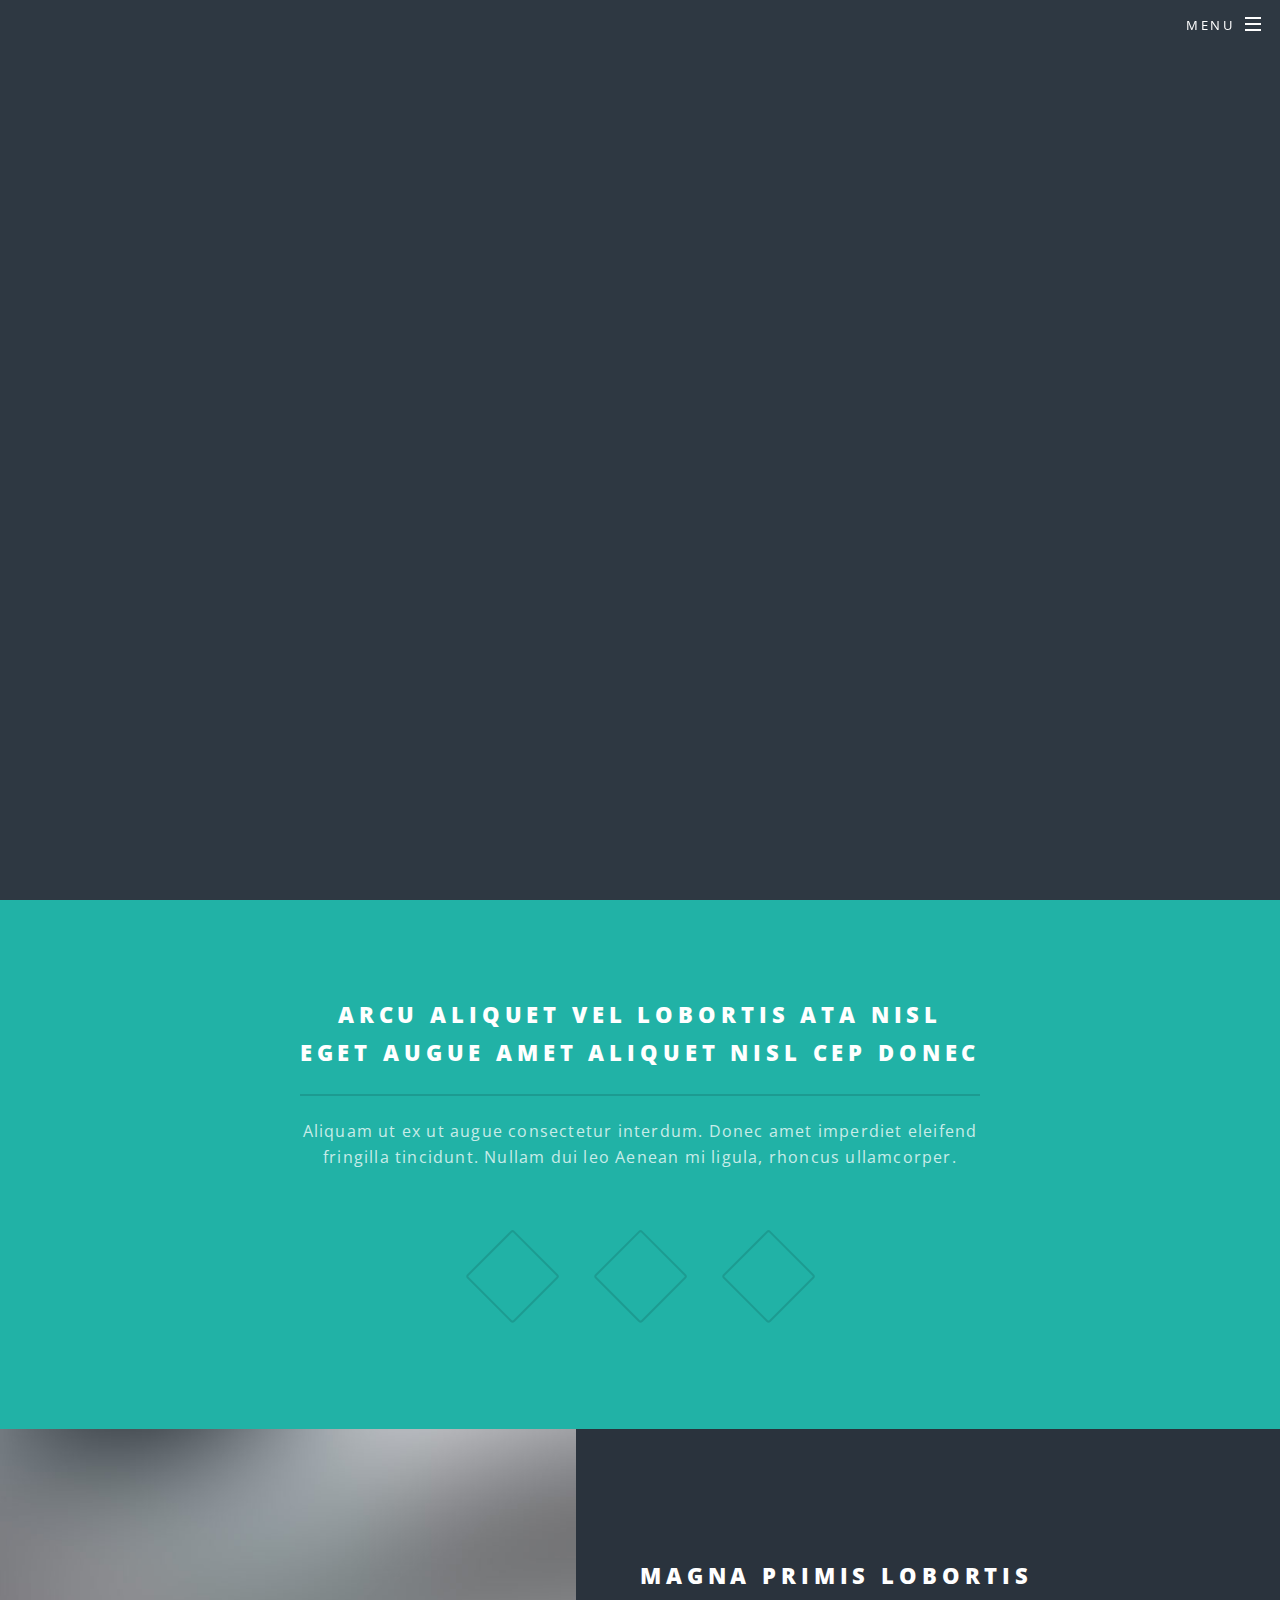
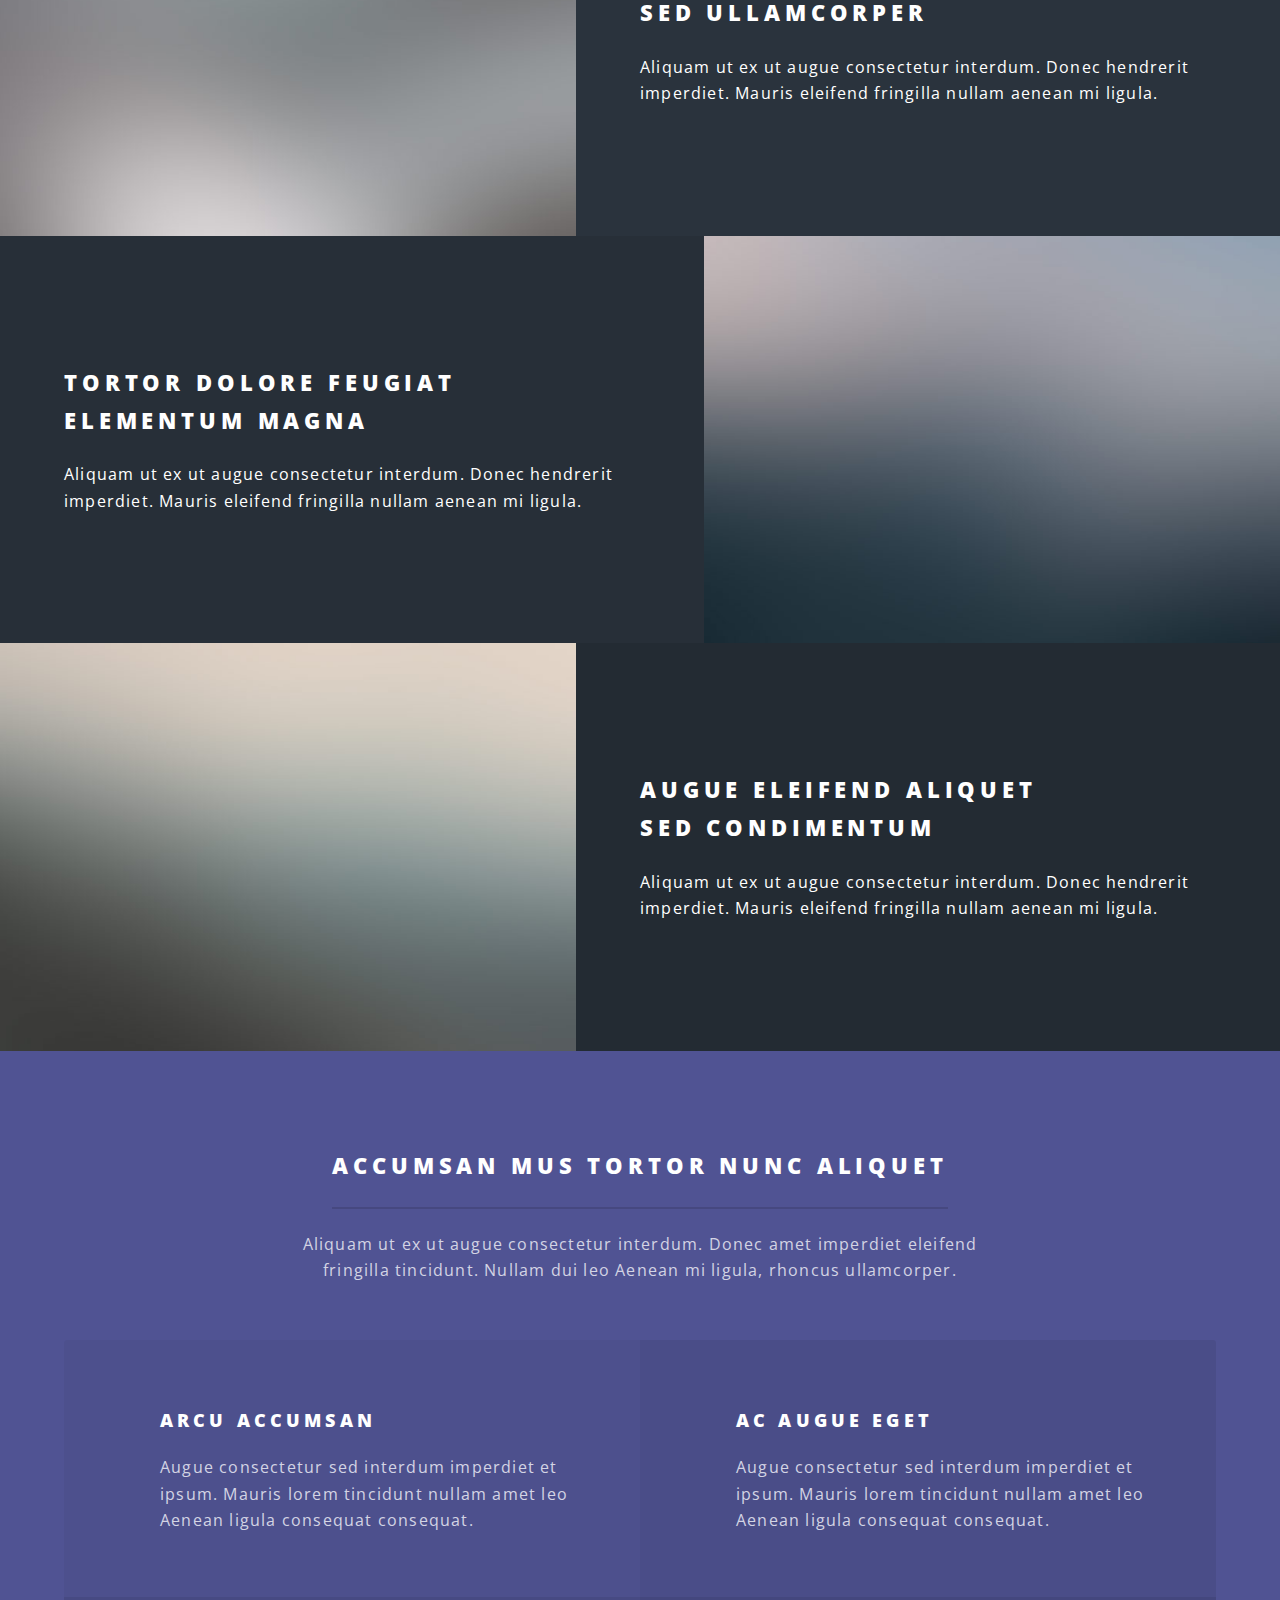
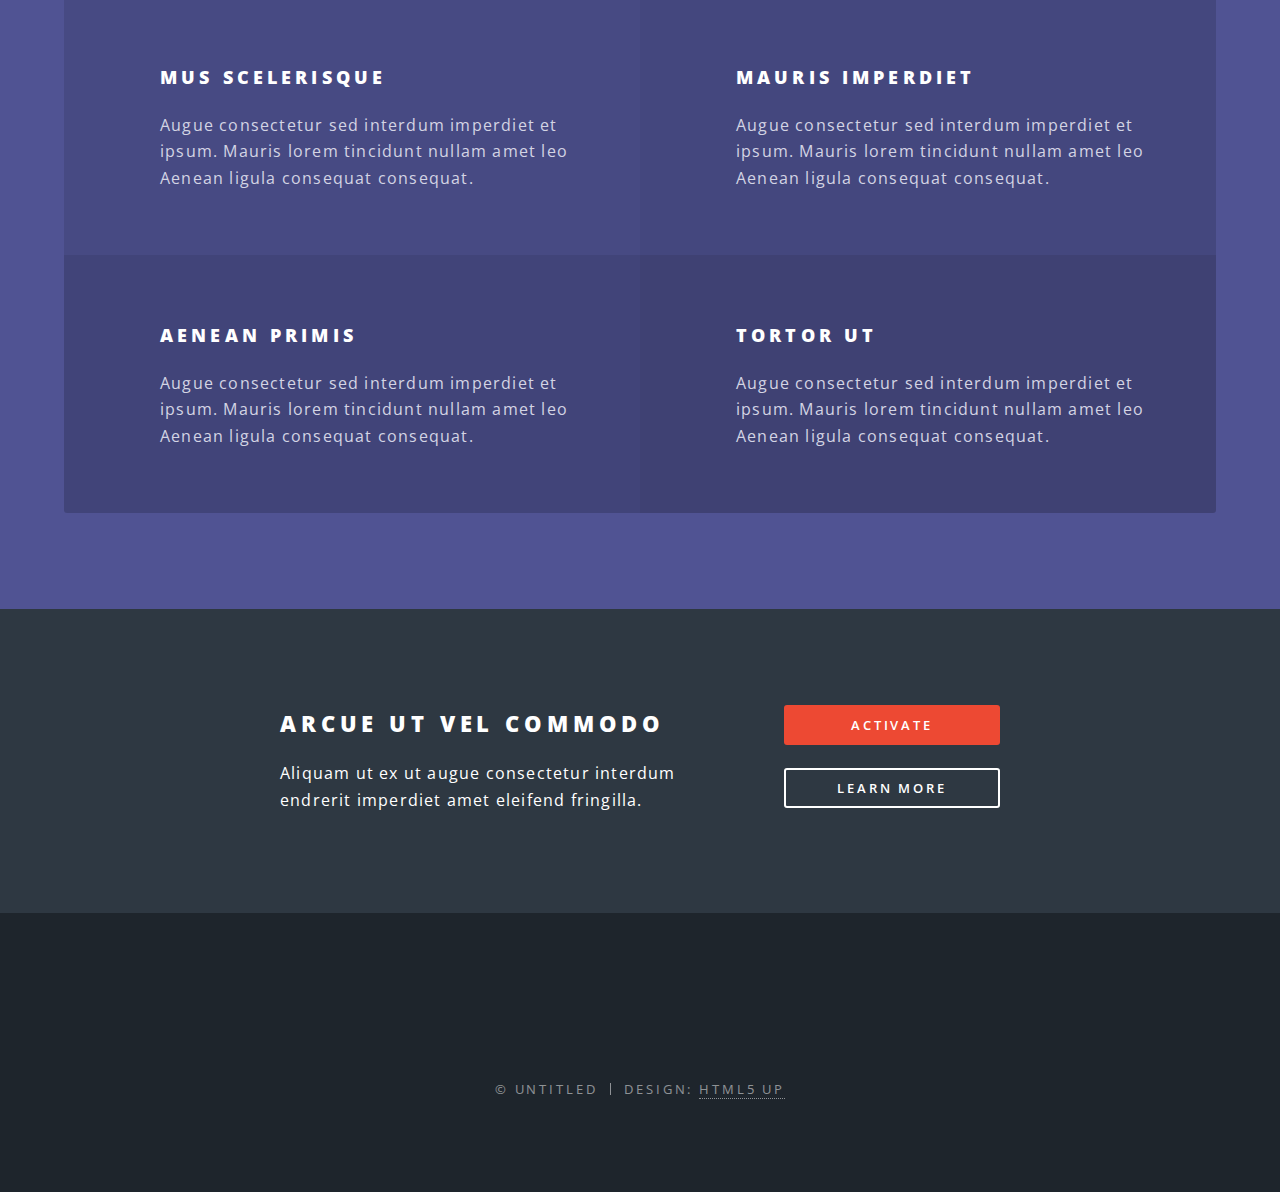
==== index.html @ cb66a032 "added files" ====
<!DOCTYPE HTML>
<!--
	Spectral by HTML5 UP
	html5up.net | @ajlkn
	Free for personal and commercial use under the CCA 3.0 license (html5up.net/license)
-->
<html>
	<head>
		<title>Spectral by HTML5 UP</title>
		<meta charset="utf-8" />
		<meta name="viewport" content="width=device-width, initial-scale=1, user-scalable=no" />
		<link rel="stylesheet" href="assets/css/main.css" />
		<noscript><link rel="stylesheet" href="assets/css/noscript.css" /></noscript>
	</head>
	<body class="landing is-preload">

		<!-- Page Wrapper -->
			<div id="page-wrapper">

				<!-- Header -->
					<header id="header" class="alt">
						<h1><a href="index.html">Spectral</a></h1>
						<nav id="nav">
							<ul>
								<li class="special">
									<a href="#menu" class="menuToggle"><span>Menu</span></a>
									<div id="menu">
										<ul>
											<li><a href="index.html">Home</a></li>
											<li><a href="generic.html">Generic</a></li>
											<li><a href="elements.html">Elements</a></li>
											<li><a href="#">Sign Up</a></li>
											<li><a href="#">Log In</a></li>
										</ul>
									</div>
								</li>
							</ul>
						</nav>
					</header>

				<!-- Banner -->
					<section id="banner">
						<div class="inner">
							<h2>Spectral</h2>
							<p>Another fine responsive<br />
							site template freebie<br />
							crafted by <a href="http://html5up.net">HTML5 UP</a>.</p>
							<ul class="actions special">
								<li><a href="#" class="button primary">Activate</a></li>
							</ul>
						</div>
						<a href="#one" class="more scrolly">Learn More</a>
					</section>

				<!-- One -->
					<section id="one" class="wrapper style1 special">
						<div class="inner">
							<header class="major">
								<h2>Arcu aliquet vel lobortis ata nisl<br />
								eget augue amet aliquet nisl cep donec</h2>
								<p>Aliquam ut ex ut augue consectetur interdum. Donec amet imperdiet eleifend<br />
								fringilla tincidunt. Nullam dui leo Aenean mi ligula, rhoncus ullamcorper.</p>
							</header>
							<ul class="icons major">
								<li><span class="icon fa-gem major style1"><span class="label">Lorem</span></span></li>
								<li><span class="icon fa-heart major style2"><span class="label">Ipsum</span></span></li>
								<li><span class="icon solid fa-code major style3"><span class="label">Dolor</span></span></li>
							</ul>
						</div>
					</section>

				<!-- Two -->
					<section id="two" class="wrapper alt style2">
						<section class="spotlight">
							<div class="image"><img src="images/pic01.jpg" alt="" /></div><div class="content">
								<h2>Magna primis lobortis<br />
								sed ullamcorper</h2>
								<p>Aliquam ut ex ut augue consectetur interdum. Donec hendrerit imperdiet. Mauris eleifend fringilla nullam aenean mi ligula.</p>
							</div>
						</section>
						<section class="spotlight">
							<div class="image"><img src="images/pic02.jpg" alt="" /></div><div class="content">
								<h2>Tortor dolore feugiat<br />
								elementum magna</h2>
								<p>Aliquam ut ex ut augue consectetur interdum. Donec hendrerit imperdiet. Mauris eleifend fringilla nullam aenean mi ligula.</p>
							</div>
						</section>
						<section class="spotlight">
							<div class="image"><img src="images/pic03.jpg" alt="" /></div><div class="content">
								<h2>Augue eleifend aliquet<br />
								sed condimentum</h2>
								<p>Aliquam ut ex ut augue consectetur interdum. Donec hendrerit imperdiet. Mauris eleifend fringilla nullam aenean mi ligula.</p>
							</div>
						</section>
					</section>

				<!-- Three -->
					<section id="three" class="wrapper style3 special">
						<div class="inner">
							<header class="major">
								<h2>Accumsan mus tortor nunc aliquet</h2>
								<p>Aliquam ut ex ut augue consectetur interdum. Donec amet imperdiet eleifend<br />
								fringilla tincidunt. Nullam dui leo Aenean mi ligula, rhoncus ullamcorper.</p>
							</header>
							<ul class="features">
								<li class="icon fa-paper-plane">
									<h3>Arcu accumsan</h3>
									<p>Augue consectetur sed interdum imperdiet et ipsum. Mauris lorem tincidunt nullam amet leo Aenean ligula consequat consequat.</p>
								</li>
								<li class="icon solid fa-laptop">
									<h3>Ac Augue Eget</h3>
									<p>Augue consectetur sed interdum imperdiet et ipsum. Mauris lorem tincidunt nullam amet leo Aenean ligula consequat consequat.</p>
								</li>
								<li class="icon solid fa-code">
									<h3>Mus Scelerisque</h3>
									<p>Augue consectetur sed interdum imperdiet et ipsum. Mauris lorem tincidunt nullam amet leo Aenean ligula consequat consequat.</p>
								</li>
								<li class="icon solid fa-headphones-alt">
									<h3>Mauris Imperdiet</h3>
									<p>Augue consectetur sed interdum imperdiet et ipsum. Mauris lorem tincidunt nullam amet leo Aenean ligula consequat consequat.</p>
								</li>
								<li class="icon fa-heart">
									<h3>Aenean Primis</h3>
									<p>Augue consectetur sed interdum imperdiet et ipsum. Mauris lorem tincidunt nullam amet leo Aenean ligula consequat consequat.</p>
								</li>
								<li class="icon fa-flag">
									<h3>Tortor Ut</h3>
									<p>Augue consectetur sed interdum imperdiet et ipsum. Mauris lorem tincidunt nullam amet leo Aenean ligula consequat consequat.</p>
								</li>
							</ul>
						</div>
					</section>

				<!-- CTA -->
					<section id="cta" class="wrapper style4">
						<div class="inner">
							<header>
								<h2>Arcue ut vel commodo</h2>
								<p>Aliquam ut ex ut augue consectetur interdum endrerit imperdiet amet eleifend fringilla.</p>
							</header>
							<ul class="actions stacked">
								<li><a href="#" class="button fit primary">Activate</a></li>
								<li><a href="#" class="button fit">Learn More</a></li>
							</ul>
						</div>
					</section>

				<!-- Footer -->
					<footer id="footer">
						<ul class="icons">
							<li><a href="#" class="icon brands fa-twitter"><span class="label">Twitter</span></a></li>
							<li><a href="#" class="icon brands fa-facebook-f"><span class="label">Facebook</span></a></li>
							<li><a href="#" class="icon brands fa-instagram"><span class="label">Instagram</span></a></li>
							<li><a href="#" class="icon brands fa-dribbble"><span class="label">Dribbble</span></a></li>
							<li><a href="#" class="icon solid fa-envelope"><span class="label">Email</span></a></li>
						</ul>
						<ul class="copyright">
							<li>&copy; Untitled</li><li>Design: <a href="http://html5up.net">HTML5 UP</a></li>
						</ul>
					</footer>

			</div>

		<!-- Scripts -->
			<script src="assets/js/jquery.min.js"></script>
			<script src="assets/js/jquery.scrollex.min.js"></script>
			<script src="assets/js/jquery.scrolly.min.js"></script>
			<script src="assets/js/browser.min.js"></script>
			<script src="assets/js/breakpoints.min.js"></script>
			<script src="assets/js/util.js"></script>
			<script src="assets/js/main.js"></script>

	</body>
</html>
---- assets/css/main.css ----
@import url(fontawesome-all.min.css);
@import url("https://fonts.googleapis.com/css?family=Open+Sans:400,400italic,600,600italic,800,800italic");

/*
	Spectral by HTML5 UP
	html5up.net | @ajlkn
	Free for personal and commercial use under the CCA 3.0 license (html5up.net/license)
*/

html, body, div, span, applet, object,
iframe, h1, h2, h3, h4, h5, h6, p, blockquote,
pre, a, abbr, acronym, address, big, cite,
code, del, dfn, em, img, ins, kbd, q, s, samp,
small, strike, strong, sub, sup, tt, var, b,
u, i, center, dl, dt, dd, ol, ul, li, fieldset,
form, label, legend, table, caption, tbody,
tfoot, thead, tr, th, td, article, aside,
canvas, details, embed, figure, figcaption,
footer, header, hgroup, menu, nav, output, ruby,
section, summary, time, mark, audio, video {
	margin: 0;
	padding: 0;
	border: 0;
	font-size: 100%;
	font: inherit;
	vertical-align: baseline;}

article, aside, details, figcaption, figure,
footer, header, hgroup, menu, nav, section {
	display: block;}

body {
	line-height: 1;
}

ol, ul {
	list-style: none;
}

blockquote, q {
	quotes: none;
}

	blockquote:before, blockquote:after, q:before, q:after {
		content: '';
		content: none;
	}

table {
	border-collapse: collapse;
	border-spacing: 0;
}

body {
	-webkit-text-size-adjust: none;
}

mark {
	background-color: transparent;
	color: inherit;
}

input::-moz-focus-inner {
	border: 0;
	padding: 0;
}

input, select, textarea {
	-moz-appearance: none;
	-webkit-appearance: none;
	-ms-appearance: none;
	appearance: none;
}

/* Basic */

	@-ms-viewport {
		width: device-width;
	}

	html {
		box-sizing: border-box;
	}

	*, *:before, *:after {
		box-sizing: inherit;
	}

	body {
		background: #2e3842;
	}

		body.is-preload *, body.is-preload *:before, body.is-preload *:after {
			-moz-animation: none !important;
			-webkit-animation: none !important;
			-ms-animation: none !important;
			animation: none !important;
			-moz-transition: none !important;
			-webkit-transition: none !important;
			-ms-transition: none !important;
			transition: none !important;
		}

	body, input, select, textarea {
		color: #fff;
		font-family: "Open Sans", Helvetica, sans-serif;
		font-size: 15pt;
		font-weight: 400;
		letter-spacing: 0.075em;
		line-height: 1.65em;
	}

		@media screen and (max-width: 1680px) {

			body, input, select, textarea {
				font-size: 13pt;
			}

		}

		@media screen and (max-width: 1280px) {

			body, input, select, textarea {
				font-size: 12pt;
			}

		}

		@media screen and (max-width: 736px) {

			body, input, select, textarea {
				font-size: 11pt;
				letter-spacing: 0.0375em;
			}

		}

	a {
		-moz-transition: color 0.2s ease, border-bottom-color 0.2s ease;
		-webkit-transition: color 0.2s ease, border-bottom-color 0.2s ease;
		-ms-transition: color 0.2s ease, border-bottom-color 0.2s ease;
		transition: color 0.2s ease, border-bottom-color 0.2s ease;
		border-bottom: dotted 1px;
		color: inherit;
		text-decoration: none;
	}

		a:hover {
			border-bottom-color: transparent;
		}

	strong, b {
		color: #fff;
		font-weight: 600;
	}

	em, i {
		font-style: italic;
	}

	p {
		margin: 0 0 2em 0;
	}

	h1, h2, h3, h4, h5, h6 {
		color: #fff;
		font-weight: 800;
		letter-spacing: 0.225em;
		line-height: 1em;
		margin: 0 0 1em 0;
		text-transform: uppercase;
	}

		h1 a, h2 a, h3 a, h4 a, h5 a, h6 a {
			color: inherit;
			text-decoration: none;
		}

	h2 {
		font-size: 1.35em;
		line-height: 1.75em;
	}

		@media screen and (max-width: 736px) {

			h2 {
				font-size: 1.1em;
				line-height: 1.65em;
			}

		}

	h3 {
		font-size: 1.15em;
		line-height: 1.75em;
	}

		@media screen and (max-width: 736px) {

			h3 {
				font-size: 1em;
				line-height: 1.65em;
			}

		}

	h4 {
		font-size: 1em;
		line-height: 1.5em;
	}

	h5 {
		font-size: 0.8em;
		line-height: 1.5em;
	}

	h6 {
		font-size: 0.7em;
		line-height: 1.5em;
	}

	sub {
		font-size: 0.8em;
		position: relative;
		top: 0.5em;
	}

	sup {
		font-size: 0.8em;
		position: relative;
		top: -0.5em;
	}

	hr {
		border: 0;
		border-bottom: solid 2px #fff;
		margin: 3em 0;
	}

		hr.major {
			margin: 4.5em 0;
		}

	blockquote {
		border-left: solid 4px #fff;
		font-style: italic;
		margin: 0 0 2em 0;
		padding: 0.5em 0 0.5em 2em;
	}

	code {
		background: rgba(144, 144, 144, 0.25);
		border-radius: 3px;
		font-family: "Courier New", monospace;
		font-size: 0.9em;
		letter-spacing: 0;
		margin: 0 0.25em;
		padding: 0.25em 0.65em;
	}

	pre {
		-webkit-overflow-scrolling: touch;
		font-family: "Courier New", monospace;
		font-size: 0.9em;
		margin: 0 0 2em 0;
	}

		pre code {
			display: block;
			line-height: 1.75em;
			padding: 1em 1.5em;
			overflow-x: auto;
		}

	.align-left {
		text-align: left;
	}

	.align-center {
		text-align: center;
	}

	.align-right {
		text-align: right;
	}

/* Row */

	.row {
		display: flex;
		flex-wrap: wrap;
		box-sizing: border-box;
		align-items: stretch;
	}

		.row > * {
			box-sizing: border-box;
		}

		.row.gtr-uniform > * > :last-child {
			margin-bottom: 0;
		}

		.row.aln-left {
			justify-content: flex-start;
		}

		.row.aln-center {
			justify-content: center;
		}

		.row.aln-right {
			justify-content: flex-end;
		}

		.row.aln-top {
			align-items: flex-start;
		}

		.row.aln-middle {
			align-items: center;
		}

		.row.aln-bottom {
			align-items: flex-end;
		}

		.row > .imp {
			order: -1;
		}

		.row > .col-1 {
			width: 8.33333%;
		}

		.row > .off-1 {
			margin-left: 8.33333%;
		}

		.row > .col-2 {
			width: 16.66667%;
		}

		.row > .off-2 {
			margin-left: 16.66667%;
		}

		.row > .col-3 {
			width: 25%;
		}

		.row > .off-3 {
			margin-left: 25%;
		}

		.row > .col-4 {
			width: 33.33333%;
		}

		.row > .off-4 {
			margin-left: 33.33333%;
		}

		.row > .col-5 {
			width: 41.66667%;
		}

		.row > .off-5 {
			margin-left: 41.66667%;
		}

		.row > .col-6 {
			width: 50%;
		}

		.row > .off-6 {
			margin-left: 50%;
		}

		.row > .col-7 {
			width: 58.33333%;
		}

		.row > .off-7 {
			margin-left: 58.33333%;
		}

		.row > .col-8 {
			width: 66.66667%;
		}

		.row > .off-8 {
			margin-left: 66.66667%;
		}

		.row > .col-9 {
			width: 75%;
		}

		.row > .off-9 {
			margin-left: 75%;
		}

		.row > .col-10 {
			width: 83.33333%;
		}

		.row > .off-10 {
			margin-left: 83.33333%;
		}

		.row > .col-11 {
			width: 91.66667%;
		}

		.row > .off-11 {
			margin-left: 91.66667%;
		}

		.row > .col-12 {
			width: 100%;
		}

		.row > .off-12 {
			margin-left: 100%;
		}

		.row.gtr-0 {
			margin-top: 0;
			margin-left: 0em;
		}

			.row.gtr-0 > * {
				padding: 0 0 0 0em;
			}

			.row.gtr-0.gtr-uniform {
				margin-top: 0em;
			}

				.row.gtr-0.gtr-uniform > * {
					padding-top: 0em;
				}

		.row.gtr-25 {
			margin-top: 0;
			margin-left: -0.375em;
		}

			.row.gtr-25 > * {
				padding: 0 0 0 0.375em;
			}

			.row.gtr-25.gtr-uniform {
				margin-top: -0.375em;
			}

				.row.gtr-25.gtr-uniform > * {
					padding-top: 0.375em;
				}

		.row.gtr-50 {
			margin-top: 0;
			margin-left: -0.75em;
		}

			.row.gtr-50 > * {
				padding: 0 0 0 0.75em;
			}

			.row.gtr-50.gtr-uniform {
				margin-top: -0.75em;
			}

				.row.gtr-50.gtr-uniform > * {
					padding-top: 0.75em;
				}

		.row {
			margin-top: 0;
			margin-left: -1.5em;
		}

			.row > * {
				padding: 0 0 0 1.5em;
			}

			.row.gtr-uniform {
				margin-top: -1.5em;
			}

				.row.gtr-uniform > * {
					padding-top: 1.5em;
				}

		.row.gtr-150 {
			margin-top: 0;
			margin-left: -2.25em;
		}

			.row.gtr-150 > * {
				padding: 0 0 0 2.25em;
			}

			.row.gtr-150.gtr-uniform {
				margin-top: -2.25em;
			}

				.row.gtr-150.gtr-uniform > * {
					padding-top: 2.25em;
				}

		.row.gtr-200 {
			margin-top: 0;
			margin-left: -3em;
		}

			.row.gtr-200 > * {
				padding: 0 0 0 3em;
			}

			.row.gtr-200.gtr-uniform {
				margin-top: -3em;
			}

				.row.gtr-200.gtr-uniform > * {
					padding-top: 3em;
				}

		@media screen and (max-width: 1680px) {

			.row {
				display: flex;
				flex-wrap: wrap;
				box-sizing: border-box;
				align-items: stretch;
			}

				.row > * {
					box-sizing: border-box;
				}

				.row.gtr-uniform > * > :last-child {
					margin-bottom: 0;
				}

				.row.aln-left {
					justify-content: flex-start;
				}

				.row.aln-center {
					justify-content: center;
				}

				.row.aln-right {
					justify-content: flex-end;
				}

				.row.aln-top {
					align-items: flex-start;
				}

				.row.aln-middle {
					align-items: center;
				}

				.row.aln-bottom {
					align-items: flex-end;
				}

				.row > .imp-xlarge {
					order: -1;
				}

				.row > .col-1-xlarge {
					width: 8.33333%;
				}

				.row > .off-1-xlarge {
					margin-left: 8.33333%;
				}

				.row > .col-2-xlarge {
					width: 16.66667%;
				}

				.row > .off-2-xlarge {
					margin-left: 16.66667%;
				}

				.row > .col-3-xlarge {
					width: 25%;
				}

				.row > .off-3-xlarge {
					margin-left: 25%;
				}

				.row > .col-4-xlarge {
					width: 33.33333%;
				}

				.row > .off-4-xlarge {
					margin-left: 33.33333%;
				}

				.row > .col-5-xlarge {
					width: 41.66667%;
				}

				.row > .off-5-xlarge {
					margin-left: 41.66667%;
				}

				.row > .col-6-xlarge {
					width: 50%;
				}

				.row > .off-6-xlarge {
					margin-left: 50%;
				}

				.row > .col-7-xlarge {
					width: 58.33333%;
				}

				.row > .off-7-xlarge {
					margin-left: 58.33333%;
				}

				.row > .col-8-xlarge {
					width: 66.66667%;
				}

				.row > .off-8-xlarge {
					margin-left: 66.66667%;
				}

				.row > .col-9-xlarge {
					width: 75%;
				}

				.row > .off-9-xlarge {
					margin-left: 75%;
				}

				.row > .col-10-xlarge {
					width: 83.33333%;
				}

				.row > .off-10-xlarge {
					margin-left: 83.33333%;
				}

				.row > .col-11-xlarge {
					width: 91.66667%;
				}

				.row > .off-11-xlarge {
					margin-left: 91.66667%;
				}

				.row > .col-12-xlarge {
					width: 100%;
				}

				.row > .off-12-xlarge {
					margin-left: 100%;
				}

				.row.gtr-0 {
					margin-top: 0;
					margin-left: 0em;
				}

					.row.gtr-0 > * {
						padding: 0 0 0 0em;
					}

					.row.gtr-0.gtr-uniform {
						margin-top: 0em;
					}

						.row.gtr-0.gtr-uniform > * {
							padding-top: 0em;
						}

				.row.gtr-25 {
					margin-top: 0;
					margin-left: -0.375em;
				}

					.row.gtr-25 > * {
						padding: 0 0 0 0.375em;
					}

					.row.gtr-25.gtr-uniform {
						margin-top: -0.375em;
					}

						.row.gtr-25.gtr-uniform > * {
							padding-top: 0.375em;
						}

				.row.gtr-50 {
					margin-top: 0;
					margin-left: -0.75em;
				}

					.row.gtr-50 > * {
						padding: 0 0 0 0.75em;
					}

					.row.gtr-50.gtr-uniform {
						margin-top: -0.75em;
					}

						.row.gtr-50.gtr-uniform > * {
							padding-top: 0.75em;
						}

				.row {
					margin-top: 0;
					margin-left: -1.5em;
				}

					.row > * {
						padding: 0 0 0 1.5em;
					}

					.row.gtr-uniform {
						margin-top: -1.5em;
					}

						.row.gtr-uniform > * {
							padding-top: 1.5em;
						}

				.row.gtr-150 {
					margin-top: 0;
					margin-left: -2.25em;
				}

					.row.gtr-150 > * {
						padding: 0 0 0 2.25em;
					}

					.row.gtr-150.gtr-uniform {
						margin-top: -2.25em;
					}

						.row.gtr-150.gtr-uniform > * {
							padding-top: 2.25em;
						}

				.row.gtr-200 {
					margin-top: 0;
					margin-left: -3em;
				}

					.row.gtr-200 > * {
						padding: 0 0 0 3em;
					}

					.row.gtr-200.gtr-uniform {
						margin-top: -3em;
					}

						.row.gtr-200.gtr-uniform > * {
							padding-top: 3em;
						}

		}

		@media screen and (max-width: 1280px) {

			.row {
				display: flex;
				flex-wrap: wrap;
				box-sizing: border-box;
				align-items: stretch;
			}

				.row > * {
					box-sizing: border-box;
				}

				.row.gtr-uniform > * > :last-child {
					margin-bottom: 0;
				}

				.row.aln-left {
					justify-content: flex-start;
				}

				.row.aln-center {
					justify-content: center;
				}

				.row.aln-right {
					justify-content: flex-end;
				}

				.row.aln-top {
					align-items: flex-start;
				}

				.row.aln-middle {
					align-items: center;
				}

				.row.aln-bottom {
					align-items: flex-end;
				}

				.row > .imp-large {
					order: -1;
				}

				.row > .col-1-large {
					width: 8.33333%;
				}

				.row > .off-1-large {
					margin-left: 8.33333%;
				}

				.row > .col-2-large {
					width: 16.66667%;
				}

				.row > .off-2-large {
					margin-left: 16.66667%;
				}

				.row > .col-3-large {
					width: 25%;
				}

				.row > .off-3-large {
					margin-left: 25%;
				}

				.row > .col-4-large {
					width: 33.33333%;
				}

				.row > .off-4-large {
					margin-left: 33.33333%;
				}

				.row > .col-5-large {
					width: 41.66667%;
				}

				.row > .off-5-large {
					margin-left: 41.66667%;
				}

				.row > .col-6-large {
					width: 50%;
				}

				.row > .off-6-large {
					margin-left: 50%;
				}

				.row > .col-7-large {
					width: 58.33333%;
				}

				.row > .off-7-large {
					margin-left: 58.33333%;
				}

				.row > .col-8-large {
					width: 66.66667%;
				}

				.row > .off-8-large {
					margin-left: 66.66667%;
				}

				.row > .col-9-large {
					width: 75%;
				}

				.row > .off-9-large {
					margin-left: 75%;
				}

				.row > .col-10-large {
					width: 83.33333%;
				}

				.row > .off-10-large {
					margin-left: 83.33333%;
				}

				.row > .col-11-large {
					width: 91.66667%;
				}

				.row > .off-11-large {
					margin-left: 91.66667%;
				}

				.row > .col-12-large {
					width: 100%;
				}

				.row > .off-12-large {
					margin-left: 100%;
				}

				.row.gtr-0 {
					margin-top: 0;
					margin-left: 0em;
				}

					.row.gtr-0 > * {
						padding: 0 0 0 0em;
					}

					.row.gtr-0.gtr-uniform {
						margin-top: 0em;
					}

						.row.gtr-0.gtr-uniform > * {
							padding-top: 0em;
						}

				.row.gtr-25 {
					margin-top: 0;
					margin-left: -0.375em;
				}

					.row.gtr-25 > * {
						padding: 0 0 0 0.375em;
					}

					.row.gtr-25.gtr-uniform {
						margin-top: -0.375em;
					}

						.row.gtr-25.gtr-uniform > * {
							padding-top: 0.375em;
						}

				.row.gtr-50 {
					margin-top: 0;
					margin-left: -0.75em;
				}

					.row.gtr-50 > * {
						padding: 0 0 0 0.75em;
					}

					.row.gtr-50.gtr-uniform {
						margin-top: -0.75em;
					}

						.row.gtr-50.gtr-uniform > * {
							padding-top: 0.75em;
						}

				.row {
					margin-top: 0;
					margin-left: -1.5em;
				}

					.row > * {
						padding: 0 0 0 1.5em;
					}

					.row.gtr-uniform {
						margin-top: -1.5em;
					}

						.row.gtr-uniform > * {
							padding-top: 1.5em;
						}

				.row.gtr-150 {
					margin-top: 0;
					margin-left: -2.25em;
				}

					.row.gtr-150 > * {
						padding: 0 0 0 2.25em;
					}

					.row.gtr-150.gtr-uniform {
						margin-top: -2.25em;
					}

						.row.gtr-150.gtr-uniform > * {
							padding-top: 2.25em;
						}

				.row.gtr-200 {
					margin-top: 0;
					margin-left: -3em;
				}

					.row.gtr-200 > * {
						padding: 0 0 0 3em;
					}

					.row.gtr-200.gtr-uniform {
						margin-top: -3em;
					}

						.row.gtr-200.gtr-uniform > * {
							padding-top: 3em;
						}

		}

		@media screen and (max-width: 980px) {

			.row {
				display: flex;
				flex-wrap: wrap;
				box-sizing: border-box;
				align-items: stretch;
			}

				.row > * {
					box-sizing: border-box;
				}

				.row.gtr-uniform > * > :last-child {
					margin-bottom: 0;
				}

				.row.aln-left {
					justify-content: flex-start;
				}

				.row.aln-center {
					justify-content: center;
				}

				.row.aln-right {
					justify-content: flex-end;
				}

				.row.aln-top {
					align-items: flex-start;
				}

				.row.aln-middle {
					align-items: center;
				}

				.row.aln-bottom {
					align-items: flex-end;
				}

				.row > .imp-medium {
					order: -1;
				}

				.row > .col-1-medium {
					width: 8.33333%;
				}

				.row > .off-1-medium {
					margin-left: 8.33333%;
				}

				.row > .col-2-medium {
					width: 16.66667%;
				}

				.row > .off-2-medium {
					margin-left: 16.66667%;
				}

				.row > .col-3-medium {
					width: 25%;
				}

				.row > .off-3-medium {
					margin-left: 25%;
				}

				.row > .col-4-medium {
					width: 33.33333%;
				}

				.row > .off-4-medium {
					margin-left: 33.33333%;
				}

				.row > .col-5-medium {
					width: 41.66667%;
				}

				.row > .off-5-medium {
					margin-left: 41.66667%;
				}

				.row > .col-6-medium {
					width: 50%;
				}

				.row > .off-6-medium {
					margin-left: 50%;
				}

				.row > .col-7-medium {
					width: 58.33333%;
				}

				.row > .off-7-medium {
					margin-left: 58.33333%;
				}

				.row > .col-8-medium {
					width: 66.66667%;
				}

				.row > .off-8-medium {
					margin-left: 66.66667%;
				}

				.row > .col-9-medium {
					width: 75%;
				}

				.row > .off-9-medium {
					margin-left: 75%;
				}

				.row > .col-10-medium {
					width: 83.33333%;
				}

				.row > .off-10-medium {
					margin-left: 83.33333%;
				}

				.row > .col-11-medium {
					width: 91.66667%;
				}

				.row > .off-11-medium {
					margin-left: 91.66667%;
				}

				.row > .col-12-medium {
					width: 100%;
				}

				.row > .off-12-medium {
					margin-left: 100%;
				}

				.row.gtr-0 {
					margin-top: 0;
					margin-left: 0em;
				}

					.row.gtr-0 > * {
						padding: 0 0 0 0em;
					}

					.row.gtr-0.gtr-uniform {
						margin-top: 0em;
					}

						.row.gtr-0.gtr-uniform > * {
							padding-top: 0em;
						}

				.row.gtr-25 {
					margin-top: 0;
					margin-left: -0.375em;
				}

					.row.gtr-25 > * {
						padding: 0 0 0 0.375em;
					}

					.row.gtr-25.gtr-uniform {
						margin-top: -0.375em;
					}

						.row.gtr-25.gtr-uniform > * {
							padding-top: 0.375em;
						}

				.row.gtr-50 {
					margin-top: 0;
					margin-left: -0.75em;
				}

					.row.gtr-50 > * {
						padding: 0 0 0 0.75em;
					}

					.row.gtr-50.gtr-uniform {
						margin-top: -0.75em;
					}

						.row.gtr-50.gtr-uniform > * {
							padding-top: 0.75em;
						}

				.row {
					margin-top: 0;
					margin-left: -1.5em;
				}

					.row > * {
						padding: 0 0 0 1.5em;
					}

					.row.gtr-uniform {
						margin-top: -1.5em;
					}

						.row.gtr-uniform > * {
							padding-top: 1.5em;
						}

				.row.gtr-150 {
					margin-top: 0;
					margin-left: -2.25em;
				}

					.row.gtr-150 > * {
						padding: 0 0 0 2.25em;
					}

					.row.gtr-150.gtr-uniform {
						margin-top: -2.25em;
					}

						.row.gtr-150.gtr-uniform > * {
							padding-top: 2.25em;
						}

				.row.gtr-200 {
					margin-top: 0;
					margin-left: -3em;
				}

					.row.gtr-200 > * {
						padding: 0 0 0 3em;
					}

					.row.gtr-200.gtr-uniform {
						margin-top: -3em;
					}

						.row.gtr-200.gtr-uniform > * {
							padding-top: 3em;
						}

		}

		@media screen and (max-width: 736px) {

			.row {
				display: flex;
				flex-wrap: wrap;
				box-sizing: border-box;
				align-items: stretch;
			}

				.row > * {
					box-sizing: border-box;
				}

				.row.gtr-uniform > * > :last-child {
					margin-bottom: 0;
				}

				.row.aln-left {
					justify-content: flex-start;
				}

				.row.aln-center {
					justify-content: center;
				}

				.row.aln-right {
					justify-content: flex-end;
				}

				.row.aln-top {
					align-items: flex-start;
				}

				.row.aln-middle {
					align-items: center;
				}

				.row.aln-bottom {
					align-items: flex-end;
				}

				.row > .imp-small {
					order: -1;
				}

				.row > .col-1-small {
					width: 8.33333%;
				}

				.row > .off-1-small {
					margin-left: 8.33333%;
				}

				.row > .col-2-small {
					width: 16.66667%;
				}

				.row > .off-2-small {
					margin-left: 16.66667%;
				}

				.row > .col-3-small {
					width: 25%;
				}

				.row > .off-3-small {
					margin-left: 25%;
				}

				.row > .col-4-small {
					width: 33.33333%;
				}

				.row > .off-4-small {
					margin-left: 33.33333%;
				}

				.row > .col-5-small {
					width: 41.66667%;
				}

				.row > .off-5-small {
					margin-left: 41.66667%;
				}

				.row > .col-6-small {
					width: 50%;
				}

				.row > .off-6-small {
					margin-left: 50%;
				}

				.row > .col-7-small {
					width: 58.33333%;
				}

				.row > .off-7-small {
					margin-left: 58.33333%;
				}

				.row > .col-8-small {
					width: 66.66667%;
				}

				.row > .off-8-small {
					margin-left: 66.66667%;
				}

				.row > .col-9-small {
					width: 75%;
				}

				.row > .off-9-small {
					margin-left: 75%;
				}

				.row > .col-10-small {
					width: 83.33333%;
				}

				.row > .off-10-small {
					margin-left: 83.33333%;
				}

				.row > .col-11-small {
					width: 91.66667%;
				}

				.row > .off-11-small {
					margin-left: 91.66667%;
				}

				.row > .col-12-small {
					width: 100%;
				}

				.row > .off-12-small {
					margin-left: 100%;
				}

				.row.gtr-0 {
					margin-top: 0;
					margin-left: 0em;
				}

					.row.gtr-0 > * {
						padding: 0 0 0 0em;
					}

					.row.gtr-0.gtr-uniform {
						margin-top: 0em;
					}

						.row.gtr-0.gtr-uniform > * {
							padding-top: 0em;
						}

				.row.gtr-25 {
					margin-top: 0;
					margin-left: -0.375em;
				}

					.row.gtr-25 > * {
						padding: 0 0 0 0.375em;
					}

					.row.gtr-25.gtr-uniform {
						margin-top: -0.375em;
					}

						.row.gtr-25.gtr-uniform > * {
							padding-top: 0.375em;
						}

				.row.gtr-50 {
					margin-top: 0;
					margin-left: -0.75em;
				}

					.row.gtr-50 > * {
						padding: 0 0 0 0.75em;
					}

					.row.gtr-50.gtr-uniform {
						margin-top: -0.75em;
					}

						.row.gtr-50.gtr-uniform > * {
							padding-top: 0.75em;
						}

				.row {
					margin-top: 0;
					margin-left: -1.5em;
				}

					.row > * {
						padding: 0 0 0 1.5em;
					}

					.row.gtr-uniform {
						margin-top: -1.5em;
					}

						.row.gtr-uniform > * {
							padding-top: 1.5em;
						}

				.row.gtr-150 {
					margin-top: 0;
					margin-left: -2.25em;
				}

					.row.gtr-150 > * {
						padding: 0 0 0 2.25em;
					}

					.row.gtr-150.gtr-uniform {
						margin-top: -2.25em;
					}

						.row.gtr-150.gtr-uniform > * {
							padding-top: 2.25em;
						}

				.row.gtr-200 {
					margin-top: 0;
					margin-left: -3em;
				}

					.row.gtr-200 > * {
						padding: 0 0 0 3em;
					}

					.row.gtr-200.gtr-uniform {
						margin-top: -3em;
					}

						.row.gtr-200.gtr-uniform > * {
							padding-top: 3em;
						}

		}

		@media screen and (max-width: 480px) {

			.row {
				display: flex;
				flex-wrap: wrap;
				box-sizing: border-box;
				align-items: stretch;
			}

				.row > * {
					box-sizing: border-box;
				}

				.row.gtr-uniform > * > :last-child {
					margin-bottom: 0;
				}

				.row.aln-left {
					justify-content: flex-start;
				}

				.row.aln-center {
					justify-content: center;
				}

				.row.aln-right {
					justify-content: flex-end;
				}

				.row.aln-top {
					align-items: flex-start;
				}

				.row.aln-middle {
					align-items: center;
				}

				.row.aln-bottom {
					align-items: flex-end;
				}

				.row > .imp-xsmall {
					order: -1;
				}

				.row > .col-1-xsmall {
					width: 8.33333%;
				}

				.row > .off-1-xsmall {
					margin-left: 8.33333%;
				}

				.row > .col-2-xsmall {
					width: 16.66667%;
				}

				.row > .off-2-xsmall {
					margin-left: 16.66667%;
				}

				.row > .col-3-xsmall {
					width: 25%;
				}

				.row > .off-3-xsmall {
					margin-left: 25%;
				}

				.row > .col-4-xsmall {
					width: 33.33333%;
				}

				.row > .off-4-xsmall {
					margin-left: 33.33333%;
				}

				.row > .col-5-xsmall {
					width: 41.66667%;
				}

				.row > .off-5-xsmall {
					margin-left: 41.66667%;
				}

				.row > .col-6-xsmall {
					width: 50%;
				}

				.row > .off-6-xsmall {
					margin-left: 50%;
				}

				.row > .col-7-xsmall {
					width: 58.33333%;
				}

				.row > .off-7-xsmall {
					margin-left: 58.33333%;
				}

				.row > .col-8-xsmall {
					width: 66.66667%;
				}

				.row > .off-8-xsmall {
					margin-left: 66.66667%;
				}

				.row > .col-9-xsmall {
					width: 75%;
				}

				.row > .off-9-xsmall {
					margin-left: 75%;
				}

				.row > .col-10-xsmall {
					width: 83.33333%;
				}

				.row > .off-10-xsmall {
					margin-left: 83.33333%;
				}

				.row > .col-11-xsmall {
					width: 91.66667%;
				}

				.row > .off-11-xsmall {
					margin-left: 91.66667%;
				}

				.row > .col-12-xsmall {
					width: 100%;
				}

				.row > .off-12-xsmall {
					margin-left: 100%;
				}

				.row.gtr-0 {
					margin-top: 0;
					margin-left: 0em;
				}

					.row.gtr-0 > * {
						padding: 0 0 0 0em;
					}

					.row.gtr-0.gtr-uniform {
						margin-top: 0em;
					}

						.row.gtr-0.gtr-uniform > * {
							padding-top: 0em;
						}

				.row.gtr-25 {
					margin-top: 0;
					margin-left: -0.375em;
				}

					.row.gtr-25 > * {
						padding: 0 0 0 0.375em;
					}

					.row.gtr-25.gtr-uniform {
						margin-top: -0.375em;
					}

						.row.gtr-25.gtr-uniform > * {
							padding-top: 0.375em;
						}

				.row.gtr-50 {
					margin-top: 0;
					margin-left: -0.75em;
				}

					.row.gtr-50 > * {
						padding: 0 0 0 0.75em;
					}

					.row.gtr-50.gtr-uniform {
						margin-top: -0.75em;
					}

						.row.gtr-50.gtr-uniform > * {
							padding-top: 0.75em;
						}

				.row {
					margin-top: 0;
					margin-left: -1.5em;
				}

					.row > * {
						padding: 0 0 0 1.5em;
					}

					.row.gtr-uniform {
						margin-top: -1.5em;
					}

						.row.gtr-uniform > * {
							padding-top: 1.5em;
						}

				.row.gtr-150 {
					margin-top: 0;
					margin-left: -2.25em;
				}

					.row.gtr-150 > * {
						padding: 0 0 0 2.25em;
					}

					.row.gtr-150.gtr-uniform {
						margin-top: -2.25em;
					}

						.row.gtr-150.gtr-uniform > * {
							padding-top: 2.25em;
						}

				.row.gtr-200 {
					margin-top: 0;
					margin-left: -3em;
				}

					.row.gtr-200 > * {
						padding: 0 0 0 3em;
					}

					.row.gtr-200.gtr-uniform {
						margin-top: -3em;
					}

						.row.gtr-200.gtr-uniform > * {
							padding-top: 3em;
						}

		}

/* Section/Article */

	section.special, article.special {
		text-align: center;
	}

	header p {
		color: rgba(255, 255, 255, 0.5);
		position: relative;
		top: -0.25em;
	}

	header h3 + p {
		font-size: 1.1em;
	}

	header h4 + p,
	header h5 + p,
	header h6 + p {
		font-size: 0.9em;
	}

	header.major {
		margin: 0 0 3.5em 0;
	}

		header.major h2, header.major h3, header.major h4, header.major h5, header.major h6 {
			border-bottom: solid 2px #fff;
			display: inline-block;
			padding-bottom: 1em;
			position: relative;
		}

			header.major h2:after, header.major h3:after, header.major h4:after, header.major h5:after, header.major h6:after {
				content: '';
				display: block;
				height: 1px;
			}

		header.major p {
			color: #fff;
			top: 0;
		}

		@media screen and (max-width: 736px) {

			header.major {
				margin: 0 0 2em 0;
			}

		}

	@media screen and (max-width: 980px) {

		header br {
			display: none;
		}

	}

/* Form */

	form {
		margin: 0 0 2em 0;
	}

	label {
		color: #fff;
		display: block;
		font-size: 0.9em;
		font-weight: 600;
		margin: 0 0 1em 0;
	}

	input[type="text"],
	input[type="password"],
	input[type="email"],
	select,
	textarea {
		-moz-appearance: none;
		-webkit-appearance: none;
		-ms-appearance: none;
		appearance: none;
		background-color: rgba(144, 144, 144, 0.25);
		border-radius: 3px;
		border: none;
		color: inherit;
		display: block;
		outline: 0;
		padding: 0 1em;
		text-decoration: none;
		width: 100%;
	}

		input[type="text"]:invalid,
		input[type="password"]:invalid,
		input[type="email"]:invalid,
		select:invalid,
		textarea:invalid {
			box-shadow: none;
		}

		input[type="text"]:focus,
		input[type="password"]:focus,
		input[type="email"]:focus,
		select:focus,
		textarea:focus {
			box-shadow: 0 0 0 2px #21b2a6;
		}

	select {
		background-size: 1.25em;
		background-repeat: no-repeat;
		background-position: calc(100% - 1em) center;
		height: 2.75em;
		padding-right: 2.75em;
		text-overflow: ellipsis;
	}

		select:focus::-ms-value {
			background-color: transparent;
		}

		select::-ms-expand {
			display: none;
		}

	input[type="text"],
	input[type="password"],
	input[type="email"],
	select {
		height: 2.75em;
	}

	textarea {
		padding: 0.75em 1em;
	}

	input[type="checkbox"],
	input[type="radio"] {
		-moz-appearance: none;
		-webkit-appearance: none;
		-ms-appearance: none;
		appearance: none;
		display: block;
		float: left;
		margin-right: -2em;
		opacity: 0;
		width: 1em;
		z-index: -1;
	}

		input[type="checkbox"] + label,
		input[type="radio"] + label {
			text-decoration: none;
			color: #fff;
			cursor: pointer;
			display: inline-block;
			font-size: 1em;
			font-weight: 400;
			padding-left: 2.4em;
			padding-right: 0.75em;
			position: relative;
		}

			input[type="checkbox"] + label:before,
			input[type="radio"] + label:before {
				-moz-osx-font-smoothing: grayscale;
				-webkit-font-smoothing: antialiased;
				display: inline-block;
				font-style: normal;
				font-variant: normal;
				text-rendering: auto;
				line-height: 1;
				text-transform: none !important;
				font-family: 'Font Awesome 5 Free';
				font-weight: 900;
			}

			input[type="checkbox"] + label:before,
			input[type="radio"] + label:before {
				background: rgba(144, 144, 144, 0.25);
				border-radius: 3px;
				content: '';
				display: inline-block;
				font-size: 0.8em;
				height: 2.0625em;
				left: 0;
				line-height: 2.0625em;
				position: absolute;
				text-align: center;
				top: 0;
				width: 2.0625em;
			}

		input[type="checkbox"]:checked + label:before,
		input[type="radio"]:checked + label:before {
			background: #2e3842;
			color: #fff;
			content: '\f00c';
		}

		input[type="checkbox"]:focus + label:before,
		input[type="radio"]:focus + label:before {
			box-shadow: 0 0 0 2px #21b2a6;
		}

	input[type="checkbox"] + label:before {
		border-radius: 3px;
	}

	input[type="radio"] + label:before {
		border-radius: 100%;
	}

	::-webkit-input-placeholder {
		color: rgba(255, 255, 255, 0.5) !important;
		opacity: 1.0;
	}

	:-moz-placeholder {
		color: rgba(255, 255, 255, 0.5) !important;
		opacity: 1.0;
	}

	::-moz-placeholder {
		color: rgba(255, 255, 255, 0.5) !important;
		opacity: 1.0;
	}

	:-ms-input-placeholder {
		color: rgba(255, 255, 255, 0.5) !important;
		opacity: 1.0;
	}

/* Box */

	.box {
		border-radius: 3px;
		border: solid 2px #fff;
		margin-bottom: 2em;
		padding: 1.5em;
	}

		.box > :last-child,
		.box > :last-child > :last-child,
		.box > :last-child > :last-child > :last-child {
			margin-bottom: 0;
		}

		.box.alt {
			border: 0;
			border-radius: 0;
			padding: 0;
		}

/* Icon */

	.icon {
		text-decoration: none;
		border-bottom: none;
		position: relative;
	}

		.icon:before {
			-moz-osx-font-smoothing: grayscale;
			-webkit-font-smoothing: antialiased;
			display: inline-block;
			font-style: normal;
			font-variant: normal;
			text-rendering: auto;
			line-height: 1;
			text-transform: none !important;
			font-family: 'Font Awesome 5 Free';
			font-weight: 400;
		}

		.icon > .label {
			display: none;
		}

		.icon:before {
			line-height: inherit;
		}

		.icon.solid:before {
			font-weight: 900;
		}

		.icon.brands:before {
			font-family: 'Font Awesome 5 Brands';
		}

		.icon.major {
			-moz-transform: rotate(-45deg);
			-webkit-transform: rotate(-45deg);
			-ms-transform: rotate(-45deg);
			transform: rotate(-45deg);
			border-radius: 3px;
			border: solid 2px #fff;
			display: inline-block;
			font-size: 1.35em;
			height: calc(3em + 2px);
			line-height: 3em;
			text-align: center;
			width: calc(3em + 2px);
		}

			.icon.major:before {
				-moz-transform: rotate(45deg);
				-webkit-transform: rotate(45deg);
				-ms-transform: rotate(45deg);
				transform: rotate(45deg);
				display: inline-block;
				font-size: 1.5em;
			}

			@media screen and (max-width: 736px) {

				.icon.major {
					font-size: 1em;
				}

			}

		.icon.style1 {
			color: #00ffcc;
		}

		.icon.style2 {
			color: #00f0ff;
		}

		.icon.style3 {
			color: #76ddff;
		}

/* Image */

	.image {
		border-radius: 3px;
		border: 0;
		display: inline-block;
		position: relative;
	}

		.image img {
			border-radius: 3px;
			display: block;
		}

		.image.left {
			float: left;
			margin: 0 2em 2em 0;
			top: 0.25em;
		}

		.image.right {
			float: right;
			margin: 0 0 2em 2em;
			top: 0.25em;
		}

		.image.left, .image.right {
			max-width: 40%;
		}

			.image.left img, .image.right img {
				width: 100%;
			}

		.image.fit {
			display: block;
			margin: 0 0 2em 0;
			width: 100%;
		}

			.image.fit img {
				width: 100%;
			}

/* List */

	ol {
		list-style: decimal;
		margin: 0 0 2em 0;
		padding-left: 1.25em;
	}

		ol li {
			padding-left: 0.25em;
		}

	ul {
		list-style: disc;
		margin: 0 0 2em 0;
		padding-left: 1em;
	}

		ul li {
			padding-left: 0.5em;
		}

		ul.alt {
			list-style: none;
			padding-left: 0;
		}

			ul.alt li {
				border-top: solid 1px #fff;
				padding: 0.5em 0;
			}

				ul.alt li:first-child {
					border-top: 0;
					padding-top: 0;
				}

	dl {
		margin: 0 0 2em 0;
	}

/* Actions */

	ul.actions {
		display: -moz-flex;
		display: -webkit-flex;
		display: -ms-flex;
		display: flex;
		cursor: default;
		list-style: none;
		margin-left: -1em;
		padding-left: 0;
	}

		ul.actions li {
			padding: 0 0 0 1em;
			vertical-align: middle;
		}

		ul.actions.special {
			-moz-justify-content: center;
			-webkit-justify-content: center;
			-ms-justify-content: center;
			justify-content: center;
			width: 100%;
			margin-left: 0;
		}

			ul.actions.special li:first-child {
				padding-left: 0;
			}

		ul.actions.stacked {
			-moz-flex-direction: column;
			-webkit-flex-direction: column;
			-ms-flex-direction: column;
			flex-direction: column;
			margin-left: 0;
		}

			ul.actions.stacked li {
				padding: 1em 0 0 0;
			}

				ul.actions.stacked li:first-child {
					padding-top: 0;
				}

		ul.actions.fit {
			width: calc(100% + 1em);
		}

			ul.actions.fit li {
				-moz-flex-grow: 1;
				-webkit-flex-grow: 1;
				-ms-flex-grow: 1;
				flex-grow: 1;
				-moz-flex-shrink: 1;
				-webkit-flex-shrink: 1;
				-ms-flex-shrink: 1;
				flex-shrink: 1;
				width: 100%;
			}

				ul.actions.fit li > * {
					width: 100%;
				}

			ul.actions.fit.stacked {
				width: 100%;
			}

		@media screen and (max-width: 480px) {

			ul.actions:not(.fixed) {
				-moz-flex-direction: column;
				-webkit-flex-direction: column;
				-ms-flex-direction: column;
				flex-direction: column;
				margin-left: 0;
				width: 100% !important;
			}

				ul.actions:not(.fixed) li {
					-moz-flex-grow: 1;
					-webkit-flex-grow: 1;
					-ms-flex-grow: 1;
					flex-grow: 1;
					-moz-flex-shrink: 1;
					-webkit-flex-shrink: 1;
					-ms-flex-shrink: 1;
					flex-shrink: 1;
					padding: 1em 0 0 0;
					text-align: center;
					width: 100%;
				}

					ul.actions:not(.fixed) li > * {
						width: 100%;
					}

					ul.actions:not(.fixed) li:first-child {
						padding-top: 0;
					}

					ul.actions:not(.fixed) li input[type="submit"],
					ul.actions:not(.fixed) li input[type="reset"],
					ul.actions:not(.fixed) li input[type="button"],
					ul.actions:not(.fixed) li button,
					ul.actions:not(.fixed) li .button {
						width: 100%;
					}

						ul.actions:not(.fixed) li input[type="submit"].icon:before,
						ul.actions:not(.fixed) li input[type="reset"].icon:before,
						ul.actions:not(.fixed) li input[type="button"].icon:before,
						ul.actions:not(.fixed) li button.icon:before,
						ul.actions:not(.fixed) li .button.icon:before {
							margin-left: -0.5em;
						}

		}

/* Icons */

	ul.icons {
		cursor: default;
		list-style: none;
		padding-left: 0;
	}

		ul.icons li {
			display: inline-block;
			padding: 0 1em 0 0;
		}

			ul.icons li:last-child {
				padding-right: 0 !important;
			}

		ul.icons.major {
			padding: 1em 0;
		}

			ul.icons.major li {
				padding-right: 3.5em;
			}

				@media screen and (max-width: 736px) {

					ul.icons.major li {
						padding: 0 1em !important;
					}

				}

/* Table */

	.table-wrapper {
		-webkit-overflow-scrolling: touch;
		overflow-x: auto;
	}

	table {
		margin: 0 0 2em 0;
		width: 100%;
	}

		table tbody tr {
			border: solid 1px #fff;
			border-left: 0;
			border-right: 0;
		}

			table tbody tr:nth-child(2n + 1) {
				background-color: rgba(144, 144, 144, 0.25);
			}

		table td {
			padding: 0.75em 0.75em;
		}

		table th {
			color: #fff;
			font-size: 0.9em;
			font-weight: 600;
			padding: 0 0.75em 0.75em 0.75em;
			text-align: left;
		}

		table thead {
			border-bottom: solid 2px #fff;
		}

		table tfoot {
			border-top: solid 2px #fff;
		}

		table.alt {
			border-collapse: separate;
		}

			table.alt tbody tr td {
				border: solid 1px #fff;
				border-left-width: 0;
				border-top-width: 0;
			}

				table.alt tbody tr td:first-child {
					border-left-width: 1px;
				}

			table.alt tbody tr:first-child td {
				border-top-width: 1px;
			}

			table.alt thead {
				border-bottom: 0;
			}

			table.alt tfoot {
				border-top: 0;
			}

/* Button */

	input[type="submit"],
	input[type="reset"],
	input[type="button"],
	button,
	.button {
		-moz-appearance: none;
		-webkit-appearance: none;
		-ms-appearance: none;
		appearance: none;
		-moz-transition: background-color 0.2s ease-in-out, color 0.2s ease-in-out;
		-webkit-transition: background-color 0.2s ease-in-out, color 0.2s ease-in-out;
		-ms-transition: background-color 0.2s ease-in-out, color 0.2s ease-in-out;
		transition: background-color 0.2s ease-in-out, color 0.2s ease-in-out;
		background-color: transparent;
		border-radius: 3px;
		border: 0;
		box-shadow: inset 0 0 0 2px #fff;
		color: #fff;
		cursor: pointer;
		display: inline-block;
		font-size: 0.8em;
		font-weight: 600;
		height: 3.125em;
		letter-spacing: 0.225em;
		line-height: 3.125em;
		max-width: 30em;
		padding: 0 2.75em;
		text-align: center;
		text-decoration: none;
		text-transform: uppercase;
		white-space: nowrap;
		overflow: hidden;
		text-overflow: ellipsis;
	}

		input[type="submit"]:hover,
		input[type="reset"]:hover,
		input[type="button"]:hover,
		button:hover,
		.button:hover {
			background-color: rgba(144, 144, 144, 0.25);
		}

		input[type="submit"]:active,
		input[type="reset"]:active,
		input[type="button"]:active,
		button:active,
		.button:active {
			background-color: rgba(144, 144, 144, 0.5);
		}

		input[type="submit"].icon:before,
		input[type="reset"].icon:before,
		input[type="button"].icon:before,
		button.icon:before,
		.button.icon:before {
			margin-right: 0.5em;
		}

		input[type="submit"].fit,
		input[type="reset"].fit,
		input[type="button"].fit,
		button.fit,
		.button.fit {
			width: 100%;
		}

		input[type="submit"].small,
		input[type="reset"].small,
		input[type="button"].small,
		button.small,
		.button.small {
			font-size: 0.8em;
		}

		input[type="submit"].large,
		input[type="reset"].large,
		input[type="button"].large,
		button.large,
		.button.large {
			font-size: 1.35em;
		}

		input[type="submit"].primary,
		input[type="reset"].primary,
		input[type="button"].primary,
		button.primary,
		.button.primary {
			background-color: #ed4933;
			box-shadow: none !important;
			color: #ffffff !important;
		}

			input[type="submit"].primary:hover,
			input[type="reset"].primary:hover,
			input[type="button"].primary:hover,
			button.primary:hover,
			.button.primary:hover {
				background-color: #ef5e4a !important;
			}

			input[type="submit"].primary:active,
			input[type="reset"].primary:active,
			input[type="button"].primary:active,
			button.primary:active,
			.button.primary:active {
				background-color: #eb341c !important;
			}

		input[type="submit"].disabled, input[type="submit"]:disabled,
		input[type="reset"].disabled,
		input[type="reset"]:disabled,
		input[type="button"].disabled,
		input[type="button"]:disabled,
		button.disabled,
		button:disabled,
		.button.disabled,
		.button:disabled {
			pointer-events: none;
			opacity: 0.25;
		}

		@media screen and (max-width: 736px) {

			input[type="submit"],
			input[type="reset"],
			input[type="button"],
			button,
			.button {
				height: 3.75em;
				line-height: 3.75em;
			}

		}

/* Features */

	.features {
		display: -moz-flex;
		display: -webkit-flex;
		display: -ms-flex;
		display: flex;
		-moz-flex-wrap: wrap;
		-webkit-flex-wrap: wrap;
		-ms-flex-wrap: wrap;
		flex-wrap: wrap;
		-moz-justify-content: center;
		-webkit-justify-content: center;
		-ms-justify-content: center;
		justify-content: center;
		list-style: none;
		padding: 0;
		width: 100%;
	}

		.features li {
			padding: 4em 4em 2em 6em ;
			display: block;
			position: relative;
			text-align: left;
			width: 50%;
		}

			.features li:nth-child(1) {
				background-color: rgba(0, 0, 0, 0.035);
			}

			.features li:nth-child(2) {
				background-color: rgba(0, 0, 0, 0.07);
			}

			.features li:nth-child(3) {
				background-color: rgba(0, 0, 0, 0.105);
			}

			.features li:nth-child(4) {
				background-color: rgba(0, 0, 0, 0.14);
			}

			.features li:nth-child(5) {
				background-color: rgba(0, 0, 0, 0.175);
			}

			.features li:nth-child(6) {
				background-color: rgba(0, 0, 0, 0.21);
			}

			.features li:nth-child(7) {
				background-color: rgba(0, 0, 0, 0.245);
			}

			.features li:nth-child(8) {
				background-color: rgba(0, 0, 0, 0.28);
			}

			.features li:nth-child(9) {
				background-color: rgba(0, 0, 0, 0.315);
			}

			.features li:nth-child(10) {
				background-color: rgba(0, 0, 0, 0.35);
			}

			.features li:before {
				display: block;
				color: #00ffcc;
				position: absolute;
				left: 1.75em;
				top: 2.75em;
				font-size: 1.5em;
			}

			.features li:nth-child(1) {
				border-top-left-radius: 3px;
			}

			.features li:nth-child(2) {
				border-top-right-radius: 3px;
			}

			.features li:nth-last-child(1) {
				border-bottom-right-radius: 3px;
			}

			.features li:nth-last-child(2) {
				border-bottom-left-radius: 3px;
			}

			@media screen and (max-width: 980px) {

				.features li {
					padding: 3em 2em 1em 2em ;
					text-align: center;
				}

					.features li:before {
						left: 0;
						margin: 0 0 1em 0;
						position: relative;
						top: 0;
					}

			}

			@media screen and (max-width: 736px) {

				.features li {
					padding: 3em 0 1em 0 ;
					background-color: transparent !important;
					border-top: solid 2px #fff;
					width: 100%;
				}

					.features li:first-child {
						border-top: 0;
					}

			}

/* Spotlight */

	.spotlight {
		-moz-align-items: center;
		-webkit-align-items: center;
		-ms-align-items: center;
		align-items: center;
		display: -moz-flex;
		display: -webkit-flex;
		display: -ms-flex;
		display: flex;
	}

		.spotlight .image {
			-moz-order: 1;
			-webkit-order: 1;
			-ms-order: 1;
			order: 1;
			border-radius: 0;
			width: 40%;
		}

			.spotlight .image img {
				border-radius: 0;
				width: 100%;
			}

		.spotlight .content {
			padding: 2em 4em 0.1em 4em ;
			-moz-order: 2;
			-webkit-order: 2;
			-ms-order: 2;
			order: 2;
			max-width: 48em;
			width: 60%;
		}

		.spotlight:nth-child(2n) {
			-moz-flex-direction: row-reverse;
			-webkit-flex-direction: row-reverse;
			-ms-flex-direction: row-reverse;
			flex-direction: row-reverse;
		}

		.spotlight:nth-child(1) {
			background-color: rgba(0, 0, 0, 0.075);
		}

		.spotlight:nth-child(2) {
			background-color: rgba(0, 0, 0, 0.15);
		}

		.spotlight:nth-child(3) {
			background-color: rgba(0, 0, 0, 0.225);
		}

		.spotlight:nth-child(4) {
			background-color: rgba(0, 0, 0, 0.3);
		}

		.spotlight:nth-child(5) {
			background-color: rgba(0, 0, 0, 0.375);
		}

		.spotlight:nth-child(6) {
			background-color: rgba(0, 0, 0, 0.45);
		}

		.spotlight:nth-child(7) {
			background-color: rgba(0, 0, 0, 0.525);
		}

		.spotlight:nth-child(8) {
			background-color: rgba(0, 0, 0, 0.6);
		}

		.spotlight:nth-child(9) {
			background-color: rgba(0, 0, 0, 0.675);
		}

		.spotlight:nth-child(10) {
			background-color: rgba(0, 0, 0, 0.75);
		}

		@media screen and (max-width: 1280px) {

			.spotlight .image {
				width: 45%;
			}

			.spotlight .content {
				width: 55%;
			}

		}

		@media screen and (max-width: 980px) {

			.spotlight {
				display: block;
			}

				.spotlight br {
					display: none;
				}

				.spotlight .image {
					width: 100%;
				}

				.spotlight .content {
					padding: 4em 3em 2em 3em ;
					max-width: none;
					text-align: center;
					width: 100%;
				}

		}

		@media screen and (max-width: 736px) {

			.spotlight .content {
				padding: 3em 2em 1em 2em ;
			}

		}

/* Wrapper */

	.wrapper {
		padding: 6em 0 4em 0 ;
	}

		.wrapper > .inner {
			width: 60em;
			margin: 0 auto;
		}

			@media screen and (max-width: 1280px) {

				.wrapper > .inner {
					width: 90%;
				}

			}

			@media screen and (max-width: 980px) {

				.wrapper > .inner {
					width: 100%;
				}

			}

		.wrapper.alt {
			padding: 0;
		}

		.wrapper.style1 {
			background-color: #21b2a6;
			color: #c8ece9;
		}

			.wrapper.style1 strong, .wrapper.style1 b {
				color: #ffffff;
			}

			.wrapper.style1 h2, .wrapper.style1 h3, .wrapper.style1 h4, .wrapper.style1 h5, .wrapper.style1 h6 {
				color: #ffffff;
			}

			.wrapper.style1 hr {
				border-color: rgba(0, 0, 0, 0.125);
			}

			.wrapper.style1 blockquote {
				border-color: rgba(0, 0, 0, 0.125);
			}

			.wrapper.style1 code {
				background: rgba(255, 255, 255, 0.075);
			}

			.wrapper.style1 header p {
				color: #a6e0db;
			}

			.wrapper.style1 header.major h2, .wrapper.style1 header.major h3, .wrapper.style1 header.major h4, .wrapper.style1 header.major h5, .wrapper.style1 header.major h6 {
				border-color: rgba(0, 0, 0, 0.125);
			}

			.wrapper.style1 header.major p {
				color: #c8ece9;
			}

			.wrapper.style1 label {
				color: #ffffff;
			}

			.wrapper.style1 input[type="text"],
			.wrapper.style1 input[type="password"],
			.wrapper.style1 input[type="email"],
			.wrapper.style1 select,
			.wrapper.style1 textarea {
				background-color: rgba(255, 255, 255, 0.075);
			}

			.wrapper.style1 select {
				background-image: url("data:image/svg+xml;charset=utf8,%3Csvg xmlns='http://www.w3.org/2000/svg' width='40' height='40' preserveAspectRatio='none' viewBox='0 0 40 40'%3E%3Cpath d='M9.4,12.3l10.4,10.4l10.4-10.4c0.2-0.2,0.5-0.4,0.9-0.4c0.3,0,0.6,0.1,0.9,0.4l3.3,3.3c0.2,0.2,0.4,0.5,0.4,0.9 c0,0.4-0.1,0.6-0.4,0.9L20.7,31.9c-0.2,0.2-0.5,0.4-0.9,0.4c-0.3,0-0.6-0.1-0.9-0.4L4.3,17.3c-0.2-0.2-0.4-0.5-0.4-0.9 c0-0.4,0.1-0.6,0.4-0.9l3.3-3.3c0.2-0.2,0.5-0.4,0.9-0.4S9.1,12.1,9.4,12.3z' fill='rgba(0, 0, 0, 0.125)' /%3E%3C/svg%3E");
			}

				.wrapper.style1 select option {
					color: #ffffff;
					background: #21b2a6;
				}

			.wrapper.style1 input[type="checkbox"] + label,
			.wrapper.style1 input[type="radio"] + label {
				color: #c8ece9;
			}

				.wrapper.style1 input[type="checkbox"] + label:before,
				.wrapper.style1 input[type="radio"] + label:before {
					background: rgba(255, 255, 255, 0.075);
				}

			.wrapper.style1 input[type="checkbox"]:checked + label:before,
			.wrapper.style1 input[type="radio"]:checked + label:before {
				background: #ffffff;
				color: #21b2a6;
			}

			.wrapper.style1 ::-webkit-input-placeholder {
				color: #a6e0db !important;
			}

			.wrapper.style1 :-moz-placeholder {
				color: #a6e0db !important;
			}

			.wrapper.style1 ::-moz-placeholder {
				color: #a6e0db !important;
			}

			.wrapper.style1 :-ms-input-placeholder {
				color: #a6e0db !important;
			}

			.wrapper.style1 .formerize-placeholder {
				color: #a6e0db !important;
			}

			.wrapper.style1 .icon.major {
				border-color: rgba(0, 0, 0, 0.125);
			}

			.wrapper.style1 ul.alt li {
				border-color: rgba(0, 0, 0, 0.125);
			}

			.wrapper.style1 table tbody tr {
				border-color: rgba(0, 0, 0, 0.125);
			}

				.wrapper.style1 table tbody tr:nth-child(2n + 1) {
					background-color: rgba(255, 255, 255, 0.075);
				}

			.wrapper.style1 table th {
				color: #ffffff;
			}

			.wrapper.style1 table thead {
				border-color: rgba(0, 0, 0, 0.125);
			}

			.wrapper.style1 table tfoot {
				border-color: rgba(0, 0, 0, 0.125);
			}

			.wrapper.style1 table.alt tbody tr td {
				border-color: rgba(0, 0, 0, 0.125);
			}

			.wrapper.style1 input[type="submit"],
			.wrapper.style1 input[type="reset"],
			.wrapper.style1 input[type="button"],
			.wrapper.style1 button,
			.wrapper.style1 .button {
				box-shadow: inset 0 0 0 2px rgba(0, 0, 0, 0.125);
				color: #ffffff;
			}

				.wrapper.style1 input[type="submit"]:hover,
				.wrapper.style1 input[type="reset"]:hover,
				.wrapper.style1 input[type="button"]:hover,
				.wrapper.style1 button:hover,
				.wrapper.style1 .button:hover {
					background-color: rgba(255, 255, 255, 0.075);
				}

				.wrapper.style1 input[type="submit"]:active,
				.wrapper.style1 input[type="reset"]:active,
				.wrapper.style1 input[type="button"]:active,
				.wrapper.style1 button:active,
				.wrapper.style1 .button:active {
					background-color: rgba(255, 255, 255, 0.2);
				}

			@media screen and (max-width: 736px) {

				.wrapper.style1 .features li {
					border-top-color: rgba(0, 0, 0, 0.125);
				}

			}

		.wrapper.style2 {
			background-color: #2e3842;
		}

		.wrapper.style3 {
			background-color: #505393;
			color: #d3d4e4;
		}

			.wrapper.style3 strong, .wrapper.style3 b {
				color: #ffffff;
			}

			.wrapper.style3 h2, .wrapper.style3 h3, .wrapper.style3 h4, .wrapper.style3 h5, .wrapper.style3 h6 {
				color: #ffffff;
			}

			.wrapper.style3 hr {
				border-color: rgba(0, 0, 0, 0.125);
			}

			.wrapper.style3 blockquote {
				border-color: rgba(0, 0, 0, 0.125);
			}

			.wrapper.style3 code {
				background: rgba(255, 255, 255, 0.075);
			}

			.wrapper.style3 header p {
				color: #b9bad4;
			}

			.wrapper.style3 header.major h2, .wrapper.style3 header.major h3, .wrapper.style3 header.major h4, .wrapper.style3 header.major h5, .wrapper.style3 header.major h6 {
				border-color: rgba(0, 0, 0, 0.125);
			}

			.wrapper.style3 header.major p {
				color: #d3d4e4;
			}

			.wrapper.style3 label {
				color: #ffffff;
			}

			.wrapper.style3 input[type="text"],
			.wrapper.style3 input[type="password"],
			.wrapper.style3 input[type="email"],
			.wrapper.style3 select,
			.wrapper.style3 textarea {
				background-color: rgba(255, 255, 255, 0.075);
			}

			.wrapper.style3 select {
				background-image: url("data:image/svg+xml;charset=utf8,%3Csvg xmlns='http://www.w3.org/2000/svg' width='40' height='40' preserveAspectRatio='none' viewBox='0 0 40 40'%3E%3Cpath d='M9.4,12.3l10.4,10.4l10.4-10.4c0.2-0.2,0.5-0.4,0.9-0.4c0.3,0,0.6,0.1,0.9,0.4l3.3,3.3c0.2,0.2,0.4,0.5,0.4,0.9 c0,0.4-0.1,0.6-0.4,0.9L20.7,31.9c-0.2,0.2-0.5,0.4-0.9,0.4c-0.3,0-0.6-0.1-0.9-0.4L4.3,17.3c-0.2-0.2-0.4-0.5-0.4-0.9 c0-0.4,0.1-0.6,0.4-0.9l3.3-3.3c0.2-0.2,0.5-0.4,0.9-0.4S9.1,12.1,9.4,12.3z' fill='rgba(0, 0, 0, 0.125)' /%3E%3C/svg%3E");
			}

				.wrapper.style3 select option {
					color: #ffffff;
					background: #505393;
				}

			.wrapper.style3 input[type="checkbox"] + label,
			.wrapper.style3 input[type="radio"] + label {
				color: #d3d4e4;
			}

				.wrapper.style3 input[type="checkbox"] + label:before,
				.wrapper.style3 input[type="radio"] + label:before {
					background: rgba(255, 255, 255, 0.075);
				}

			.wrapper.style3 input[type="checkbox"]:checked + label:before,
			.wrapper.style3 input[type="radio"]:checked + label:before {
				background: #ffffff;
				color: #505393;
			}

			.wrapper.style3 ::-webkit-input-placeholder {
				color: #b9bad4 !important;
			}

			.wrapper.style3 :-moz-placeholder {
				color: #b9bad4 !important;
			}

			.wrapper.style3 ::-moz-placeholder {
				color: #b9bad4 !important;
			}

			.wrapper.style3 :-ms-input-placeholder {
				color: #b9bad4 !important;
			}

			.wrapper.style3 .formerize-placeholder {
				color: #b9bad4 !important;
			}

			.wrapper.style3 .icon.major {
				border-color: rgba(0, 0, 0, 0.125);
			}

			.wrapper.style3 ul.alt li {
				border-color: rgba(0, 0, 0, 0.125);
			}

			.wrapper.style3 table tbody tr {
				border-color: rgba(0, 0, 0, 0.125);
			}

				.wrapper.style3 table tbody tr:nth-child(2n + 1) {
					background-color: rgba(255, 255, 255, 0.075);
				}

			.wrapper.style3 table th {
				color: #ffffff;
			}

			.wrapper.style3 table thead {
				border-color: rgba(0, 0, 0, 0.125);
			}

			.wrapper.style3 table tfoot {
				border-color: rgba(0, 0, 0, 0.125);
			}

			.wrapper.style3 table.alt tbody tr td {
				border-color: rgba(0, 0, 0, 0.125);
			}

			.wrapper.style3 input[type="submit"],
			.wrapper.style3 input[type="reset"],
			.wrapper.style3 input[type="button"],
			.wrapper.style3 button,
			.wrapper.style3 .button {
				box-shadow: inset 0 0 0 2px rgba(0, 0, 0, 0.125);
				color: #ffffff;
			}

				.wrapper.style3 input[type="submit"]:hover,
				.wrapper.style3 input[type="reset"]:hover,
				.wrapper.style3 input[type="button"]:hover,
				.wrapper.style3 button:hover,
				.wrapper.style3 .button:hover {
					background-color: rgba(255, 255, 255, 0.075);
				}

				.wrapper.style3 input[type="submit"]:active,
				.wrapper.style3 input[type="reset"]:active,
				.wrapper.style3 input[type="button"]:active,
				.wrapper.style3 button:active,
				.wrapper.style3 .button:active {
					background-color: rgba(255, 255, 255, 0.2);
				}

			@media screen and (max-width: 736px) {

				.wrapper.style3 .features li {
					border-top-color: rgba(0, 0, 0, 0.125);
				}

			}

		.wrapper.style4 {
			background-color: transparent;
		}

		.wrapper.style5 {
			background-color: #ffffff;
			color: #4E4852;
		}

			.wrapper.style5 strong, .wrapper.style5 b {
				color: #2E3842;
			}

			.wrapper.style5 h2, .wrapper.style5 h3, .wrapper.style5 h4, .wrapper.style5 h5, .wrapper.style5 h6 {
				color: #2E3842;
			}

			.wrapper.style5 hr {
				border-color: #dfdfdf;
			}

			.wrapper.style5 blockquote {
				border-color: #dfdfdf;
			}

			.wrapper.style5 code {
				background: rgba(0, 0, 0, 0.0375);
			}

			.wrapper.style5 header p {
				color: #8E8892;
			}

			.wrapper.style5 header.major h2, .wrapper.style5 header.major h3, .wrapper.style5 header.major h4, .wrapper.style5 header.major h5, .wrapper.style5 header.major h6 {
				border-color: #dfdfdf;
			}

			.wrapper.style5 header.major p {
				color: #4E4852;
			}

			.wrapper.style5 label {
				color: #2E3842;
			}

			.wrapper.style5 input[type="text"],
			.wrapper.style5 input[type="password"],
			.wrapper.style5 input[type="email"],
			.wrapper.style5 select,
			.wrapper.style5 textarea {
				background-color: rgba(0, 0, 0, 0.0375);
			}

			.wrapper.style5 select {
				background-image: url("data:image/svg+xml;charset=utf8,%3Csvg xmlns='http://www.w3.org/2000/svg' width='40' height='40' preserveAspectRatio='none' viewBox='0 0 40 40'%3E%3Cpath d='M9.4,12.3l10.4,10.4l10.4-10.4c0.2-0.2,0.5-0.4,0.9-0.4c0.3,0,0.6,0.1,0.9,0.4l3.3,3.3c0.2,0.2,0.4,0.5,0.4,0.9 c0,0.4-0.1,0.6-0.4,0.9L20.7,31.9c-0.2,0.2-0.5,0.4-0.9,0.4c-0.3,0-0.6-0.1-0.9-0.4L4.3,17.3c-0.2-0.2-0.4-0.5-0.4-0.9 c0-0.4,0.1-0.6,0.4-0.9l3.3-3.3c0.2-0.2,0.5-0.4,0.9-0.4S9.1,12.1,9.4,12.3z' fill='%23dfdfdf' /%3E%3C/svg%3E");
			}

				.wrapper.style5 select option {
					color: #2E3842;
					background: #ffffff;
				}

			.wrapper.style5 input[type="checkbox"] + label,
			.wrapper.style5 input[type="radio"] + label {
				color: #4E4852;
			}

				.wrapper.style5 input[type="checkbox"] + label:before,
				.wrapper.style5 input[type="radio"] + label:before {
					background: rgba(0, 0, 0, 0.0375);
				}

			.wrapper.style5 input[type="checkbox"]:checked + label:before,
			.wrapper.style5 input[type="radio"]:checked + label:before {
				background: #2E3842;
				color: #ffffff;
			}

			.wrapper.style5 ::-webkit-input-placeholder {
				color: #8E8892 !important;
			}

			.wrapper.style5 :-moz-placeholder {
				color: #8E8892 !important;
			}

			.wrapper.style5 ::-moz-placeholder {
				color: #8E8892 !important;
			}

			.wrapper.style5 :-ms-input-placeholder {
				color: #8E8892 !important;
			}

			.wrapper.style5 .formerize-placeholder {
				color: #8E8892 !important;
			}

			.wrapper.style5 .icon.major {
				border-color: #dfdfdf;
			}

			.wrapper.style5 ul.alt li {
				border-color: #dfdfdf;
			}

			.wrapper.style5 table tbody tr {
				border-color: #dfdfdf;
			}

				.wrapper.style5 table tbody tr:nth-child(2n + 1) {
					background-color: rgba(0, 0, 0, 0.0375);
				}

			.wrapper.style5 table th {
				color: #2E3842;
			}

			.wrapper.style5 table thead {
				border-color: #dfdfdf;
			}

			.wrapper.style5 table tfoot {
				border-color: #dfdfdf;
			}

			.wrapper.style5 table.alt tbody tr td {
				border-color: #dfdfdf;
			}

			.wrapper.style5 input[type="submit"],
			.wrapper.style5 input[type="reset"],
			.wrapper.style5 input[type="button"],
			.wrapper.style5 button,
			.wrapper.style5 .button {
				box-shadow: inset 0 0 0 2px #dfdfdf;
				color: #2E3842;
			}

				.wrapper.style5 input[type="submit"]:hover,
				.wrapper.style5 input[type="reset"]:hover,
				.wrapper.style5 input[type="button"]:hover,
				.wrapper.style5 button:hover,
				.wrapper.style5 .button:hover {
					background-color: rgba(0, 0, 0, 0.0375);
				}

				.wrapper.style5 input[type="submit"]:active,
				.wrapper.style5 input[type="reset"]:active,
				.wrapper.style5 input[type="button"]:active,
				.wrapper.style5 button:active,
				.wrapper.style5 .button:active {
					background-color: rgba(0, 0, 0, 0.1);
				}

			@media screen and (max-width: 736px) {

				.wrapper.style5 .features li {
					border-top-color: #dfdfdf;
				}

			}

		@media screen and (max-width: 980px) {

			.wrapper {
				padding: 4em 3em 2em 3em ;
			}

		}

		@media screen and (max-width: 736px) {

			.wrapper {
				padding: 3em 2em 1em 2em ;
			}

		}

/* Page Wrapper + Menu */

	#page-wrapper {
		-moz-transition: opacity 0.5s ease;
		-webkit-transition: opacity 0.5s ease;
		-ms-transition: opacity 0.5s ease;
		transition: opacity 0.5s ease;
		opacity: 1;
		padding-top: 3em;
	}

		#page-wrapper:before {
			background: rgba(0, 0, 0, 0);
			content: '';
			display: block;
			display: none;
			height: 100%;
			left: 0;
			position: fixed;
			top: 0;
			width: 100%;
			z-index: 10001;
		}

	#menu {
		-moz-transform: translateX(20em);
		-webkit-transform: translateX(20em);
		-ms-transform: translateX(20em);
		transform: translateX(20em);
		-moz-transition: -moz-transform 0.5s ease;
		-webkit-transition: -webkit-transform 0.5s ease;
		-ms-transition: -ms-transform 0.5s ease;
		transition: transform 0.5s ease;
		-webkit-overflow-scrolling: touch;
		background: #21b2a6;
		color: #ffffff;
		height: 100%;
		max-width: 80%;
		overflow-y: auto;
		padding: 3em 2em;
		position: fixed;
		right: 0;
		top: 0;
		width: 20em;
		z-index: 10002;
	}

		#menu ul {
			list-style: none;
			padding: 0;
		}

			#menu ul > li {
				border-top: solid 1px rgba(0, 0, 0, 0.125);
				margin: 0.5em 0 0 0;
				padding: 0.5em 0 0 0;
			}

				#menu ul > li:first-child {
					border-top: 0 !important;
					margin-top: 0 !important;
					padding-top: 0 !important;
				}

				#menu ul > li > a {
					border: 0;
					color: inherit;
					display: block;
					font-size: 0.8em;
					letter-spacing: 0.225em;
					outline: 0;
					text-decoration: none;
					text-transform: uppercase;
				}

					@media screen and (max-width: 736px) {

						#menu ul > li > a {
							line-height: 3em;
						}

					}

		#menu .close {
			background-image: url("images/close.svg");
			background-position: 4.85em 1em;
			background-repeat: no-repeat;
			border: 0;
			cursor: pointer;
			display: block;
			height: 3em;
			position: absolute;
			right: 0;
			top: 0;
			vertical-align: middle;
			width: 7em;
		}

		@media screen and (max-width: 736px) {

			#menu {
				padding: 3em 1.5em;
			}

		}

	body.is-menu-visible #page-wrapper {
		opacity: 0.35;
	}

		body.is-menu-visible #page-wrapper:before {
			display: block;
		}

	body.is-menu-visible #menu {
		-moz-transform: translateX(0);
		-webkit-transform: translateX(0);
		-ms-transform: translateX(0);
		transform: translateX(0);
	}

/* Header */

	#header {
		-moz-transition: background-color 0.2s ease;
		-webkit-transition: background-color 0.2s ease;
		-ms-transition: background-color 0.2s ease;
		transition: background-color 0.2s ease;
		background: #2e3842;
		height: 3em;
		left: 0;
		line-height: 3em;
		position: fixed;
		top: 0;
		width: 100%;
		z-index: 10000;
	}

		#header h1 {
			-moz-transition: opacity 0.2s ease;
			-webkit-transition: opacity 0.2s ease;
			-ms-transition: opacity 0.2s ease;
			transition: opacity 0.2s ease;
			height: inherit;
			left: 1.25em;
			line-height: inherit;
			position: absolute;
			top: 0;
		}

			#header h1 a {
				border: 0;
				display: block;
				height: inherit;
				line-height: inherit;
			}

				@media screen and (max-width: 736px) {

					#header h1 a {
						font-size: 0.8em;
					}

				}

		#header nav {
			height: inherit;
			line-height: inherit;
			position: absolute;
			right: 0;
			top: 0;
		}

			#header nav > ul {
				list-style: none;
				margin: 0;
				padding: 0;
				white-space: nowrap;
			}

				#header nav > ul > li {
					display: inline-block;
					padding: 0;
				}

					#header nav > ul > li > a {
						border: 0;
						color: #fff;
						display: block;
						font-size: 0.8em;
						letter-spacing: 0.225em;
						padding: 0 1.5em;
						text-transform: uppercase;
					}

						#header nav > ul > li > a.menuToggle {
							outline: 0;
							position: relative;
						}

							#header nav > ul > li > a.menuToggle:after {
								background-image: url("images/bars.svg");
								background-position: right center;
								background-repeat: no-repeat;
								content: '';
								display: inline-block;
								height: 3.75em;
								vertical-align: top;
								width: 2em;
							}

							@media screen and (max-width: 736px) {

								#header nav > ul > li > a.menuToggle {
									padding: 0 1.5em;
								}

									#header nav > ul > li > a.menuToggle span {
										display: none;
									}

							}

						@media screen and (max-width: 736px) {

							#header nav > ul > li > a {
								padding: 0 0 0 1.5em;
							}

						}

					#header nav > ul > li:first-child {
						margin-left: 0;
					}

		#header.alt {
			background: transparent;
		}

			#header.alt h1 {
				pointer-events: none;
				opacity: 0;
			}

/* Banner */

	#banner {
		display: -moz-flex;
		display: -webkit-flex;
		display: -ms-flex;
		display: flex;
		-moz-flex-direction: column;
		-webkit-flex-direction: column;
		-ms-flex-direction: column;
		flex-direction: column;
		-moz-justify-content: center;
		-webkit-justify-content: center;
		-ms-justify-content: center;
		justify-content: center;
		cursor: default;
		height: 100vh;
		min-height: 35em;
		overflow: hidden;
		position: relative;
		text-align: center;
	}

		#banner h2 {
			-moz-transform: scale(1);
			-webkit-transform: scale(1);
			-ms-transform: scale(1);
			transform: scale(1);
			-moz-transition: -moz-transform 0.5s ease, opacity 0.5s ease;
			-webkit-transition: -webkit-transform 0.5s ease, opacity 0.5s ease;
			-ms-transition: -ms-transform 0.5s ease, opacity 0.5s ease;
			transition: transform 0.5s ease, opacity 0.5s ease;
			display: inline-block;
			font-size: 1.75em;
			opacity: 1;
			padding: 0.35em 1em;
			position: relative;
			z-index: 1;
		}

			#banner h2:before, #banner h2:after {
				-moz-transition: width 0.85s ease;
				-webkit-transition: width 0.85s ease;
				-ms-transition: width 0.85s ease;
				transition: width 0.85s ease;
				-moz-transition-delay: 0.25s;
				-webkit-transition-delay: 0.25s;
				-ms-transition-delay: 0.25s;
				transition-delay: 0.25s;
				background: #fff;
				content: '';
				display: block;
				height: 2px;
				position: absolute;
				width: 100%;
			}

			#banner h2:before {
				top: 0;
				left: 0;
			}

			#banner h2:after {
				bottom: 0;
				right: 0;
			}

		#banner p {
			letter-spacing: 0.225em;
			text-transform: uppercase;
		}

			#banner p a {
				color: inherit;
			}

		#banner .more {
			-moz-transition: -moz-transform 0.75s ease, opacity 0.75s ease;
			-webkit-transition: -webkit-transform 0.75s ease, opacity 0.75s ease;
			-ms-transition: -ms-transform 0.75s ease, opacity 0.75s ease;
			transition: transform 0.75s ease, opacity 0.75s ease;
			-moz-transition-delay: 3.5s;
			-webkit-transition-delay: 3.5s;
			-ms-transition-delay: 3.5s;
			transition-delay: 3.5s;
			-moz-transform: translateY(0);
			-webkit-transform: translateY(0);
			-ms-transform: translateY(0);
			transform: translateY(0);
			border: none;
			bottom: 0;
			color: inherit;
			font-size: 0.8em;
			height: 8.5em;
			left: 50%;
			letter-spacing: 0.225em;
			margin-left: -8.5em;
			opacity: 1;
			outline: 0;
			padding-left: 0.225em;
			position: absolute;
			text-align: center;
			text-transform: uppercase;
			width: 16em;
			z-index: 1;
		}

			#banner .more:after {
				background-image: url("images/arrow.svg");
				background-position: center;
				background-repeat: no-repeat;
				background-size: contain;
				bottom: 4em;
				content: '';
				display: block;
				height: 1.5em;
				left: 50%;
				margin: 0 0 0 -0.75em;
				position: absolute;
				width: 1.5em;
			}

		#banner:after {
			pointer-events: none;
			-moz-transition: opacity 3s ease-in-out;
			-webkit-transition: opacity 3s ease-in-out;
			-ms-transition: opacity 3s ease-in-out;
			transition: opacity 3s ease-in-out;
			-moz-transition-delay: 1.25s;
			-webkit-transition-delay: 1.25s;
			-ms-transition-delay: 1.25s;
			transition-delay: 1.25s;
			content: '';
			background: #2e3842;
			display: block;
			width: 100%;
			height: 100%;
			position: absolute;
			left: 0;
			top: 0;
			opacity: 0;
		}

		@media screen and (max-width: 736px) {

			#banner {
				padding: 7em 3em 5em 3em ;
				height: auto;
				min-height: 0;
			}

				#banner h2 {
					font-size: 1.25em;
				}

				#banner br {
					display: none;
				}

				#banner .more {
					display: none;
				}

		}

	body.is-preload #banner h2 {
		-moz-transform: scale(0.95);
		-webkit-transform: scale(0.95);
		-ms-transform: scale(0.95);
		transform: scale(0.95);
		opacity: 0;
	}

		body.is-preload #banner h2:before, body.is-preload #banner h2:after {
			width: 0;
		}

	body.is-preload #banner .more {
		-moz-transform: translateY(8.5em);
		-webkit-transform: translateY(8.5em);
		-ms-transform: translateY(8.5em);
		transform: translateY(8.5em);
		opacity: 0;
	}

	body.is-preload #banner:after {
		opacity: 1;
	}

/* CTA */

	#cta .inner {
		display: -moz-flex;
		display: -webkit-flex;
		display: -ms-flex;
		display: flex;
		max-width: 45em;
	}

		#cta .inner header {
			-moz-order: 1;
			-webkit-order: 1;
			-ms-order: 1;
			order: 1;
			padding-right: 3em;
			width: 70%;
		}

			#cta .inner header p {
				color: inherit;
			}

		#cta .inner .actions {
			-moz-order: 2;
			-webkit-order: 2;
			-ms-order: 2;
			order: 2;
			width: 30%;
		}

		@media screen and (max-width: 980px) {

			#cta .inner {
				display: block;
				text-align: center;
			}

				#cta .inner header {
					padding-right: 0;
					width: 100%;
				}

				#cta .inner .actions {
					margin-left: auto;
					margin-right: auto;
					max-width: 20em;
					width: 100%;
				}

		}

		@media screen and (max-width: 736px) {

			#cta .inner .actions {
				max-width: none;
			}

		}

/* Main */

	#main > header {
		padding: 12em 0 10em 0 ;
		background-image: -moz-linear-gradient(top, rgba(0,0,0,0.5), rgba(0,0,0,0.5)), url("../../images/banner.jpg");
		background-image: -webkit-linear-gradient(top, rgba(0,0,0,0.5), rgba(0,0,0,0.5)), url("../../images/banner.jpg");
		background-image: -ms-linear-gradient(top, rgba(0,0,0,0.5), rgba(0,0,0,0.5)), url("../../images/banner.jpg");
		background-image: linear-gradient(top, rgba(0,0,0,0.5), rgba(0,0,0,0.5)), url("../../images/banner.jpg");
		background-attachment: fixed;
		background-position: center center;
		background-repeat: no-repeat;
		background-size: cover;
		text-align: center;
	}

		#main > header h2 {
			font-size: 1.75em;
			margin: 0 0 0.5em 0;
		}

		#main > header p {
			color: inherit;
			letter-spacing: 0.225em;
			text-transform: uppercase;
			top: 0;
		}

			#main > header p a {
				color: inherit;
			}

		@media screen and (max-width: 1680px) {

			#main > header {
				padding: 10em 0 8em 0 ;
			}

		}

		@media screen and (max-width: 1280px) {

			#main > header {
				padding: 8em 3em 6em 3em ;
			}

		}

		@media screen and (max-width: 980px) {

			#main > header {
				padding: 10em 3em 8em 3em ;
			}

		}

		@media screen and (max-width: 736px) {

			#main > header {
				padding: 5em 3em 3em 3em ;
			}

				#main > header h2 {
					font-size: 1.25em;
					margin: 0 0 1em 0;
				}

		}

	body.is-mobile #main > header {
		background-attachment: scroll;
	}

/* Footer */

	#footer {
		padding: 6em 0 4em 0 ;
		background-color: #1d242a;
		text-align: center;
	}

		#footer .icons {
			font-size: 1.25em;
		}

			#footer .icons a {
				color: rgba(255, 255, 255, 0.5);
			}

				#footer .icons a:hover {
					color: #fff;
				}

		#footer .copyright {
			color: rgba(255, 255, 255, 0.5);
			font-size: 0.8em;
			letter-spacing: 0.225em;
			list-style: none;
			padding: 0;
			text-transform: uppercase;
		}

			#footer .copyright li {
				border-left: solid 1px rgba(255, 255, 255, 0.5);
				display: inline-block;
				line-height: 1em;
				margin-left: 1em;
				padding-left: 1em;
			}

				#footer .copyright li:first-child {
					border-left: 0;
					margin-left: 0;
					padding-left: 0;
				}

				#footer .copyright li a {
					color: inherit;
				}

					#footer .copyright li a:hover {
						color: #fff;
					}

				@media screen and (max-width: 480px) {

					#footer .copyright li {
						border: 0;
						display: block;
						line-height: 1.65em;
						margin: 0;
						padding: 0.5em 0;
					}

				}

		@media screen and (max-width: 980px) {

			#footer {
				padding: 4em 3em 2em 3em ;
			}

		}

		@media screen and (max-width: 736px) {

			#footer {
				padding: 3em 2em 1em 2em ;
			}

		}

/* Landing */

	body.landing #page-wrapper {
		background-image: -moz-linear-gradient(top, rgba(0,0,0,0.5), rgba(0,0,0,0.5)), url("../../images/banner.jpg");
		background-image: -webkit-linear-gradient(top, rgba(0,0,0,0.5), rgba(0,0,0,0.5)), url("../../images/banner.jpg");
		background-image: -ms-linear-gradient(top, rgba(0,0,0,0.5), rgba(0,0,0,0.5)), url("../../images/banner.jpg");
		background-image: linear-gradient(top, rgba(0,0,0,0.5), rgba(0,0,0,0.5)), url("../../images/banner.jpg");
		background-attachment: fixed;
		background-position: center center;
		background-repeat: no-repeat;
		background-size: cover;
		padding-top: 0;
	}

	body.landing #footer {
		background-color: rgba(29, 36, 42, 0.9);
	}

	body.is-mobile.landing #page-wrapper {
		background: none;
	}

	body.is-mobile.landing #banner,
	body.is-mobile.landing .wrapper.style4 {
		background-image: -moz-linear-gradient(top, rgba(0,0,0,0.5), rgba(0,0,0,0.5)), url("../../images/banner.jpg");
		background-image: -webkit-linear-gradient(top, rgba(0,0,0,0.5), rgba(0,0,0,0.5)), url("../../images/banner.jpg");
		background-image: -ms-linear-gradient(top, rgba(0,0,0,0.5), rgba(0,0,0,0.5)), url("../../images/banner.jpg");
		background-image: linear-gradient(top, rgba(0,0,0,0.5), rgba(0,0,0,0.5)), url("../../images/banner.jpg");
		background-position: center center;
		background-repeat: no-repeat;
		background-size: cover;
	}

	body.is-mobile.landing #footer {
		background-color: #1d242a;
	}
---- assets/css/noscript.css ----
/*
	Spectral by HTML5 UP
	html5up.net | @ajlkn
	Free for personal and commercial use under the CCA 3.0 license (html5up.net/license)
*/

/* Banner */

	body.is-preload #banner h2 {
		-moz-transform: none;
		-webkit-transform: none;
		-ms-transform: none;
		transform: none;
		opacity: 1;
	}

		body.is-preload #banner h2:before, body.is-preload #banner h2:after {
			width: 100%;
		}

	body.is-preload #banner .more {
		-moz-transform: none;
		-webkit-transform: none;
		-ms-transform: none;
		transform: none;
		opacity: 1;
	}

	body.is-preload #banner:after {
		opacity: 0;
	}
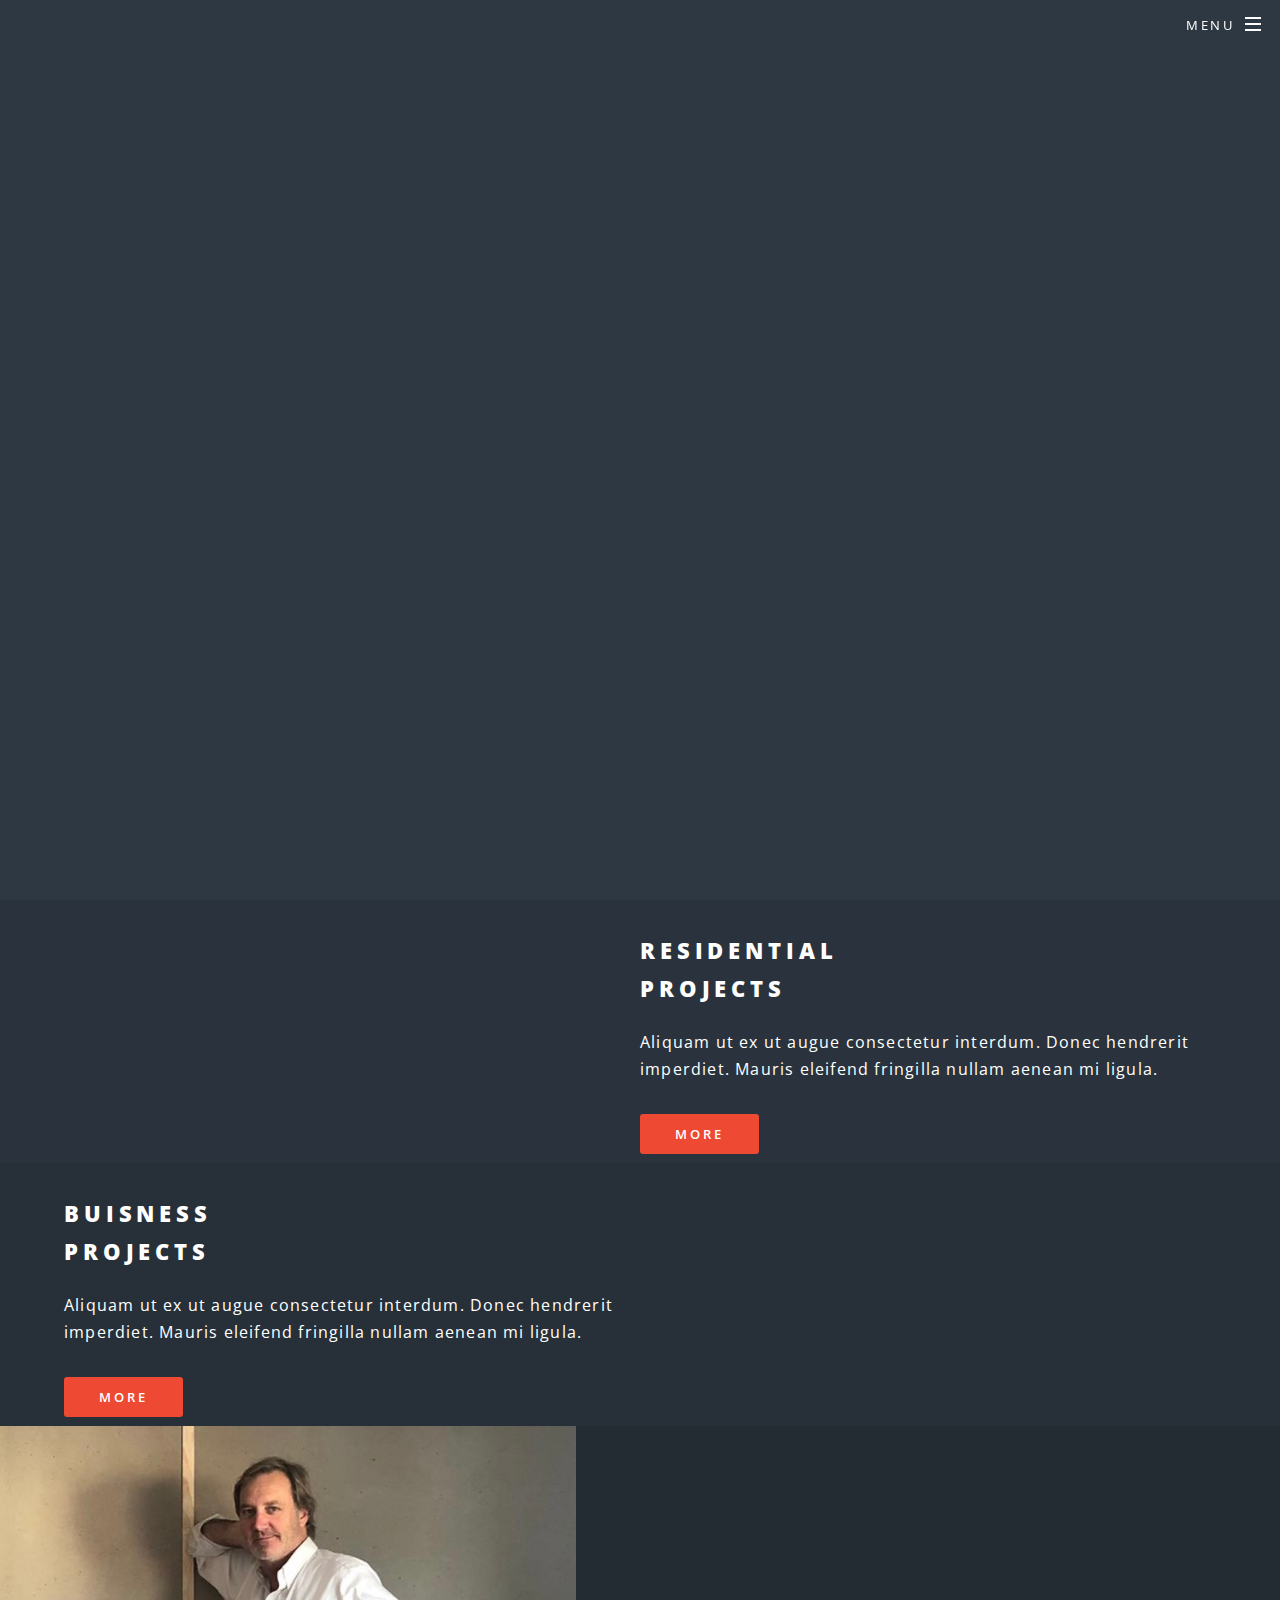
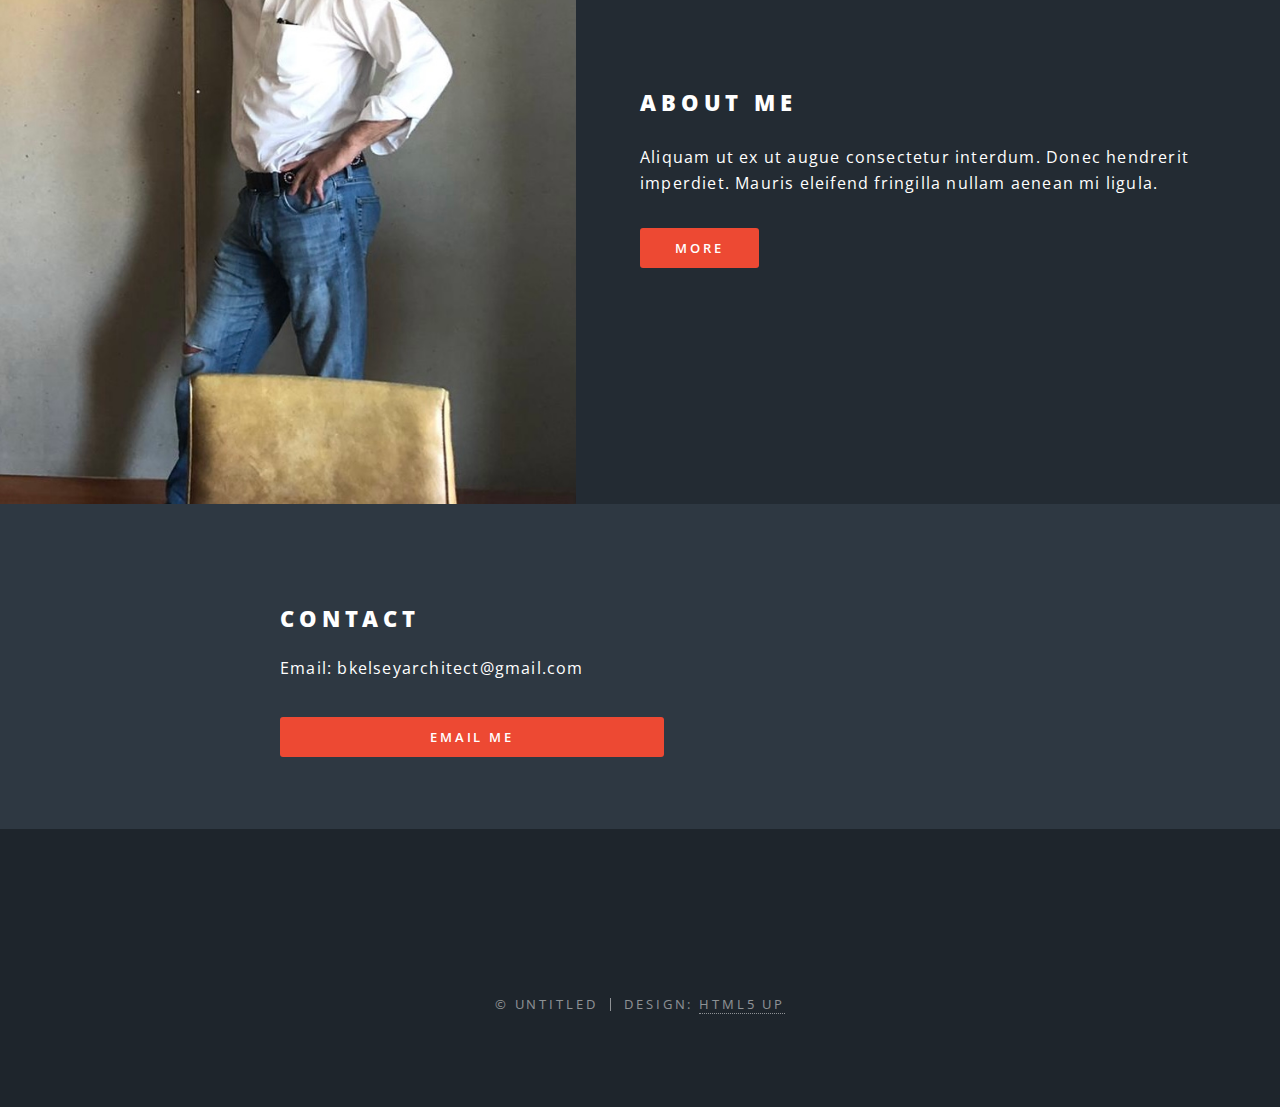
==== commit 4903bd82: "new chnages" ====
--- a/index.html
+++ b/index.html
@@ -6,7 +6,7 @@
 -->
 <html>
 	<head>
-		<title>Spectral by HTML5 UP</title>
+		<title>BKARCHITECTURE</title>
 		<meta charset="utf-8" />
 		<meta name="viewport" content="width=device-width, initial-scale=1, user-scalable=no" />
 		<link rel="stylesheet" href="assets/css/main.css" />
@@ -41,107 +41,51 @@
 				<!-- Banner -->
 					<section id="banner">
 						<div class="inner">
-							<h2>Spectral</h2>
-							<p>Another fine responsive<br />
-							site template freebie<br />
-							crafted by <a href="http://html5up.net">HTML5 UP</a>.</p>
-							<ul class="actions special">
-								<li><a href="#" class="button primary">Activate</a></li>
-							</ul>
+							<h2>BRENT F KELSEY<br />
+							ARCHITECT</h2>
+							<p>Souther California<br />
+							Residential & Buisness</p>
+							
 						</div>
 						<a href="#one" class="more scrolly">Learn More</a>
 					</section>
 
-				<!-- One -->
-					<section id="one" class="wrapper style1 special">
-						<div class="inner">
-							<header class="major">
-								<h2>Arcu aliquet vel lobortis ata nisl<br />
-								eget augue amet aliquet nisl cep donec</h2>
-								<p>Aliquam ut ex ut augue consectetur interdum. Donec amet imperdiet eleifend<br />
-								fringilla tincidunt. Nullam dui leo Aenean mi ligula, rhoncus ullamcorper.</p>
-							</header>
-							<ul class="icons major">
-								<li><span class="icon fa-gem major style1"><span class="label">Lorem</span></span></li>
-								<li><span class="icon fa-heart major style2"><span class="label">Ipsum</span></span></li>
-								<li><span class="icon solid fa-code major style3"><span class="label">Dolor</span></span></li>
-							</ul>
-						</div>
-					</section>
 
 				<!-- Two -->
 					<section id="two" class="wrapper alt style2">
 						<section class="spotlight">
-							<div class="image"><img src="images/pic01.jpg" alt="" /></div><div class="content">
-								<h2>Magna primis lobortis<br />
-								sed ullamcorper</h2>
+							<div class="image"><img src="images/mannix/32 Kelsey s house.jpg" alt="" /></div><div class="content">
+								<h2>Residential<br />
+								Projects</h2>
 								<p>Aliquam ut ex ut augue consectetur interdum. Donec hendrerit imperdiet. Mauris eleifend fringilla nullam aenean mi ligula.</p>
+								<a href="#" class="button primary small">more</a>
 							</div>
 						</section>
 						<section class="spotlight">
-							<div class="image"><img src="images/pic02.jpg" alt="" /></div><div class="content">
-								<h2>Tortor dolore feugiat<br />
-								elementum magna</h2>
+							<div class="image"><img src="images/hotellucalayout/hotel_luca_1.jpg" alt="" /></div><div class="content">
+								<h2>Buisness<br />
+								projects</h2>
 								<p>Aliquam ut ex ut augue consectetur interdum. Donec hendrerit imperdiet. Mauris eleifend fringilla nullam aenean mi ligula.</p>
+								<a href="#" class="button primary small">more</a>
 							</div>
 						</section>
 						<section class="spotlight">
-							<div class="image"><img src="images/pic03.jpg" alt="" /></div><div class="content">
-								<h2>Augue eleifend aliquet<br />
-								sed condimentum</h2>
+							<div class="image"><a href="elements.html"><img src="images/profilephoto.jpg" alt="" /></a></div><div class="content">
+								<a href="elements.html"><h2>About Me</h2></a>
 								<p>Aliquam ut ex ut augue consectetur interdum. Donec hendrerit imperdiet. Mauris eleifend fringilla nullam aenean mi ligula.</p>
+								<a href="#" class="button primary small">more</a>
 							</div>
 						</section>
 					</section>
 
-				<!-- Three -->
-					<section id="three" class="wrapper style3 special">
-						<div class="inner">
-							<header class="major">
-								<h2>Accumsan mus tortor nunc aliquet</h2>
-								<p>Aliquam ut ex ut augue consectetur interdum. Donec amet imperdiet eleifend<br />
-								fringilla tincidunt. Nullam dui leo Aenean mi ligula, rhoncus ullamcorper.</p>
-							</header>
-							<ul class="features">
-								<li class="icon fa-paper-plane">
-									<h3>Arcu accumsan</h3>
-									<p>Augue consectetur sed interdum imperdiet et ipsum. Mauris lorem tincidunt nullam amet leo Aenean ligula consequat consequat.</p>
-								</li>
-								<li class="icon solid fa-laptop">
-									<h3>Ac Augue Eget</h3>
-									<p>Augue consectetur sed interdum imperdiet et ipsum. Mauris lorem tincidunt nullam amet leo Aenean ligula consequat consequat.</p>
-								</li>
-								<li class="icon solid fa-code">
-									<h3>Mus Scelerisque</h3>
-									<p>Augue consectetur sed interdum imperdiet et ipsum. Mauris lorem tincidunt nullam amet leo Aenean ligula consequat consequat.</p>
-								</li>
-								<li class="icon solid fa-headphones-alt">
-									<h3>Mauris Imperdiet</h3>
-									<p>Augue consectetur sed interdum imperdiet et ipsum. Mauris lorem tincidunt nullam amet leo Aenean ligula consequat consequat.</p>
-								</li>
-								<li class="icon fa-heart">
-									<h3>Aenean Primis</h3>
-									<p>Augue consectetur sed interdum imperdiet et ipsum. Mauris lorem tincidunt nullam amet leo Aenean ligula consequat consequat.</p>
-								</li>
-								<li class="icon fa-flag">
-									<h3>Tortor Ut</h3>
-									<p>Augue consectetur sed interdum imperdiet et ipsum. Mauris lorem tincidunt nullam amet leo Aenean ligula consequat consequat.</p>
-								</li>
-							</ul>
-						</div>
-					</section>
 
 				<!-- CTA -->
 					<section id="cta" class="wrapper style4">
 						<div class="inner">
 							<header>
-								<h2>Arcue ut vel commodo</h2>
-								<p>Aliquam ut ex ut augue consectetur interdum endrerit imperdiet amet eleifend fringilla.</p>
+								<h2>Contact</h2>
+								<p>Email: bkelseyarchitect@gmail.com</p><a href="#" class="button fit primary">Email Me</a>
 							</header>
-							<ul class="actions stacked">
-								<li><a href="#" class="button fit primary">Activate</a></li>
-								<li><a href="#" class="button fit">Learn More</a></li>
-							</ul>
 						</div>
 					</section>
 
--- a/assets/css/main.css
+++ b/assets/css/main.css
@@ -1,3999 +1,4118 @@
 @import url(fontawesome-all.min.css);
 @import url("https://fonts.googleapis.com/css?family=Open+Sans:400,400italic,600,600italic,800,800italic");
 
-/*
-	Spectral by HTML5 UP
-	html5up.net | @ajlkn
-	Free for personal and commercial use under the CCA 3.0 license (html5up.net/license)
+/*
+	Spectral by HTML5 UP
+	html5up.net | @ajlkn
+	Free for personal and commercial use under the CCA 3.0 license (html5up.net/license)
 */
 
-html, body, div, span, applet, object,
-iframe, h1, h2, h3, h4, h5, h6, p, blockquote,
-pre, a, abbr, acronym, address, big, cite,
-code, del, dfn, em, img, ins, kbd, q, s, samp,
-small, strike, strong, sub, sup, tt, var, b,
-u, i, center, dl, dt, dd, ol, ul, li, fieldset,
-form, label, legend, table, caption, tbody,
-tfoot, thead, tr, th, td, article, aside,
-canvas, details, embed, figure, figcaption,
-footer, header, hgroup, menu, nav, output, ruby,
-section, summary, time, mark, audio, video {
-	margin: 0;
-	padding: 0;
-	border: 0;
-	font-size: 100%;
-	font: inherit;
-	vertical-align: baseline;}
-
-article, aside, details, figcaption, figure,
-footer, header, hgroup, menu, nav, section {
-	display: block;}
+html,
+body,
+div,
+span,
+applet,
+object,
+iframe,
+h1,
+h2,
+h3,
+h4,
+h5,
+h6,
+p,
+blockquote,
+pre,
+a,
+abbr,
+acronym,
+address,
+big,
+cite,
+code,
+del,
+dfn,
+em,
+img,
+ins,
+kbd,
+q,
+s,
+samp,
+small,
+strike,
+strong,
+sub,
+sup,
+tt,
+var,
+b,
+u,
+i,
+center,
+dl,
+dt,
+dd,
+ol,
+ul,
+li,
+fieldset,
+form,
+label,
+legend,
+table,
+caption,
+tbody,
+tfoot,
+thead,
+tr,
+th,
+td,
+article,
+aside,
+canvas,
+details,
+embed,
+figure,
+figcaption,
+footer,
+header,
+hgroup,
+menu,
+nav,
+output,
+ruby,
+section,
+summary,
+time,
+mark,
+audio,
+video {
+  margin: 0;
+  padding: 0;
+  border: 0;
+  font-size: 100%;
+  font: inherit;
+  vertical-align: baseline;
+}
+
+article,
+aside,
+details,
+figcaption,
+figure,
+footer,
+header,
+hgroup,
+menu,
+nav,
+section {
+  display: block;
+}
 
 body {
-	line-height: 1;
-}
-
-ol, ul {
-	list-style: none;
-}
-
-blockquote, q {
-	quotes: none;
-}
-
-	blockquote:before, blockquote:after, q:before, q:after {
-		content: '';
-		content: none;
-	}
+  line-height: 1;
+}
+
+ol,
+ul {
+  list-style: none;
+}
+
+blockquote,
+q {
+  quotes: none;
+}
+
+blockquote:before,
+blockquote:after,
+q:before,
+q:after {
+  content: "";
+  content: none;
+}
 
 table {
-	border-collapse: collapse;
-	border-spacing: 0;
+  border-collapse: collapse;
+  border-spacing: 0;
 }
 
 body {
-	-webkit-text-size-adjust: none;
+  -webkit-text-size-adjust: none;
 }
 
 mark {
-	background-color: transparent;
-	color: inherit;
+  background-color: transparent;
+  color: inherit;
 }
 
 input::-moz-focus-inner {
-	border: 0;
-	padding: 0;
-}
-
-input, select, textarea {
-	-moz-appearance: none;
-	-webkit-appearance: none;
-	-ms-appearance: none;
-	appearance: none;
+  border: 0;
+  padding: 0;
+}
+
+input,
+select,
+textarea {
+  -moz-appearance: none;
+  -webkit-appearance: none;
+  -ms-appearance: none;
+  appearance: none;
 }
 
 /* Basic */
 
-	@-ms-viewport {
-		width: device-width;
-	}
-
-	html {
-		box-sizing: border-box;
-	}
-
-	*, *:before, *:after {
-		box-sizing: inherit;
-	}
-
-	body {
-		background: #2e3842;
-	}
-
-		body.is-preload *, body.is-preload *:before, body.is-preload *:after {
-			-moz-animation: none !important;
-			-webkit-animation: none !important;
-			-ms-animation: none !important;
-			animation: none !important;
-			-moz-transition: none !important;
-			-webkit-transition: none !important;
-			-ms-transition: none !important;
-			transition: none !important;
-		}
-
-	body, input, select, textarea {
-		color: #fff;
-		font-family: "Open Sans", Helvetica, sans-serif;
-		font-size: 15pt;
-		font-weight: 400;
-		letter-spacing: 0.075em;
-		line-height: 1.65em;
-	}
-
-		@media screen and (max-width: 1680px) {
-
-			body, input, select, textarea {
-				font-size: 13pt;
-			}
-
-		}
-
-		@media screen and (max-width: 1280px) {
-
-			body, input, select, textarea {
-				font-size: 12pt;
-			}
-
-		}
-
-		@media screen and (max-width: 736px) {
-
-			body, input, select, textarea {
-				font-size: 11pt;
-				letter-spacing: 0.0375em;
-			}
-
-		}
-
-	a {
-		-moz-transition: color 0.2s ease, border-bottom-color 0.2s ease;
-		-webkit-transition: color 0.2s ease, border-bottom-color 0.2s ease;
-		-ms-transition: color 0.2s ease, border-bottom-color 0.2s ease;
-		transition: color 0.2s ease, border-bottom-color 0.2s ease;
-		border-bottom: dotted 1px;
-		color: inherit;
-		text-decoration: none;
-	}
-
-		a:hover {
-			border-bottom-color: transparent;
-		}
-
-	strong, b {
-		color: #fff;
-		font-weight: 600;
-	}
-
-	em, i {
-		font-style: italic;
-	}
-
-	p {
-		margin: 0 0 2em 0;
-	}
-
-	h1, h2, h3, h4, h5, h6 {
-		color: #fff;
-		font-weight: 800;
-		letter-spacing: 0.225em;
-		line-height: 1em;
-		margin: 0 0 1em 0;
-		text-transform: uppercase;
-	}
-
-		h1 a, h2 a, h3 a, h4 a, h5 a, h6 a {
-			color: inherit;
-			text-decoration: none;
-		}
-
-	h2 {
-		font-size: 1.35em;
-		line-height: 1.75em;
-	}
-
-		@media screen and (max-width: 736px) {
-
-			h2 {
-				font-size: 1.1em;
-				line-height: 1.65em;
-			}
-
-		}
-
-	h3 {
-		font-size: 1.15em;
-		line-height: 1.75em;
-	}
-
-		@media screen and (max-width: 736px) {
-
-			h3 {
-				font-size: 1em;
-				line-height: 1.65em;
-			}
-
-		}
-
-	h4 {
-		font-size: 1em;
-		line-height: 1.5em;
-	}
-
-	h5 {
-		font-size: 0.8em;
-		line-height: 1.5em;
-	}
-
-	h6 {
-		font-size: 0.7em;
-		line-height: 1.5em;
-	}
-
-	sub {
-		font-size: 0.8em;
-		position: relative;
-		top: 0.5em;
-	}
-
-	sup {
-		font-size: 0.8em;
-		position: relative;
-		top: -0.5em;
-	}
-
-	hr {
-		border: 0;
-		border-bottom: solid 2px #fff;
-		margin: 3em 0;
-	}
-
-		hr.major {
-			margin: 4.5em 0;
-		}
-
-	blockquote {
-		border-left: solid 4px #fff;
-		font-style: italic;
-		margin: 0 0 2em 0;
-		padding: 0.5em 0 0.5em 2em;
-	}
-
-	code {
-		background: rgba(144, 144, 144, 0.25);
-		border-radius: 3px;
-		font-family: "Courier New", monospace;
-		font-size: 0.9em;
-		letter-spacing: 0;
-		margin: 0 0.25em;
-		padding: 0.25em 0.65em;
-	}
-
-	pre {
-		-webkit-overflow-scrolling: touch;
-		font-family: "Courier New", monospace;
-		font-size: 0.9em;
-		margin: 0 0 2em 0;
-	}
-
-		pre code {
-			display: block;
-			line-height: 1.75em;
-			padding: 1em 1.5em;
-			overflow-x: auto;
-		}
-
-	.align-left {
-		text-align: left;
-	}
-
-	.align-center {
-		text-align: center;
-	}
-
-	.align-right {
-		text-align: right;
-	}
+@-ms-viewport {
+  width: device-width;
+}
+
+html {
+  box-sizing: border-box;
+}
+
+*,
+*:before,
+*:after {
+  box-sizing: inherit;
+}
+
+body {
+  background: #2e3842;
+}
+
+body.is-preload *,
+body.is-preload *:before,
+body.is-preload *:after {
+  -moz-animation: none !important;
+  -webkit-animation: none !important;
+  -ms-animation: none !important;
+  animation: none !important;
+  -moz-transition: none !important;
+  -webkit-transition: none !important;
+  -ms-transition: none !important;
+  transition: none !important;
+}
+
+body,
+input,
+select,
+textarea {
+  color: #fff;
+  font-family: "Open Sans", Helvetica, sans-serif;
+  font-size: 15pt;
+  font-weight: 400;
+  letter-spacing: 0.075em;
+  line-height: 1.65em;
+}
+
+@media screen and (max-width: 1680px) {
+  body,
+  input,
+  select,
+  textarea {
+    font-size: 13pt;
+  }
+}
+
+@media screen and (max-width: 1280px) {
+  body,
+  input,
+  select,
+  textarea {
+    font-size: 12pt;
+  }
+}
+
+@media screen and (max-width: 736px) {
+  body,
+  input,
+  select,
+  textarea {
+    font-size: 11pt;
+    letter-spacing: 0.0375em;
+  }
+}
+
+a {
+  -moz-transition: color 0.2s ease, border-bottom-color 0.2s ease;
+  -webkit-transition: color 0.2s ease, border-bottom-color 0.2s ease;
+  -ms-transition: color 0.2s ease, border-bottom-color 0.2s ease;
+  transition: color 0.2s ease, border-bottom-color 0.2s ease;
+  border-bottom: dotted 1px;
+  color: inherit;
+  text-decoration: none;
+}
+
+a:hover {
+  border-bottom-color: transparent;
+}
+
+strong,
+b {
+  color: #fff;
+  font-weight: 600;
+}
+
+em,
+i {
+  font-style: italic;
+}
+
+p {
+  margin: 0 0 2em 0;
+}
+
+h1,
+h2,
+h3,
+h4,
+h5,
+h6 {
+  color: #fff;
+  font-weight: 800;
+  letter-spacing: 0.225em;
+  line-height: 1em;
+  margin: 0 0 1em 0;
+  text-transform: uppercase;
+}
+
+h1 a,
+h2 a,
+h3 a,
+h4 a,
+h5 a,
+h6 a {
+  color: inherit;
+  text-decoration: none;
+}
+
+h2 {
+  font-size: 1.35em;
+  line-height: 1.75em;
+}
+
+@media screen and (max-width: 736px) {
+  h2 {
+    font-size: 1.1em;
+    line-height: 1.65em;
+  }
+}
+
+h3 {
+  font-size: 1.15em;
+  line-height: 1.75em;
+}
+
+@media screen and (max-width: 736px) {
+  h3 {
+    font-size: 1em;
+    line-height: 1.65em;
+  }
+}
+
+h4 {
+  font-size: 1em;
+  line-height: 1.5em;
+}
+
+h5 {
+  font-size: 0.8em;
+  line-height: 1.5em;
+}
+
+h6 {
+  font-size: 0.7em;
+  line-height: 1.5em;
+}
+
+sub {
+  font-size: 0.8em;
+  position: relative;
+  top: 0.5em;
+}
+
+sup {
+  font-size: 0.8em;
+  position: relative;
+  top: -0.5em;
+}
+
+hr {
+  border: 0;
+  border-bottom: solid 2px #fff;
+  margin: 3em 0;
+}
+
+hr.major {
+  margin: 4.5em 0;
+}
+
+blockquote {
+  border-left: solid 4px #fff;
+  font-style: italic;
+  margin: 0 0 2em 0;
+  padding: 0.5em 0 0.5em 2em;
+}
+
+code {
+  background: rgba(144, 144, 144, 0.25);
+  border-radius: 3px;
+  font-family: "Courier New", monospace;
+  font-size: 0.9em;
+  letter-spacing: 0;
+  margin: 0 0.25em;
+  padding: 0.25em 0.65em;
+}
+
+pre {
+  -webkit-overflow-scrolling: touch;
+  font-family: "Courier New", monospace;
+  font-size: 0.9em;
+  margin: 0 0 2em 0;
+}
+
+pre code {
+  display: block;
+  line-height: 1.75em;
+  padding: 1em 1.5em;
+  overflow-x: auto;
+}
+
+.align-left {
+  text-align: left;
+}
+
+.align-center {
+  text-align: center;
+}
+
+.align-right {
+  text-align: right;
+}
 
 /* Row */
 
-	.row {
-		display: flex;
-		flex-wrap: wrap;
-		box-sizing: border-box;
-		align-items: stretch;
-	}
-
-		.row > * {
-			box-sizing: border-box;
-		}
-
-		.row.gtr-uniform > * > :last-child {
-			margin-bottom: 0;
-		}
-
-		.row.aln-left {
-			justify-content: flex-start;
-		}
-
-		.row.aln-center {
-			justify-content: center;
-		}
-
-		.row.aln-right {
-			justify-content: flex-end;
-		}
-
-		.row.aln-top {
-			align-items: flex-start;
-		}
-
-		.row.aln-middle {
-			align-items: center;
-		}
-
-		.row.aln-bottom {
-			align-items: flex-end;
-		}
-
-		.row > .imp {
-			order: -1;
-		}
-
-		.row > .col-1 {
-			width: 8.33333%;
-		}
-
-		.row > .off-1 {
-			margin-left: 8.33333%;
-		}
-
-		.row > .col-2 {
-			width: 16.66667%;
-		}
-
-		.row > .off-2 {
-			margin-left: 16.66667%;
-		}
-
-		.row > .col-3 {
-			width: 25%;
-		}
-
-		.row > .off-3 {
-			margin-left: 25%;
-		}
-
-		.row > .col-4 {
-			width: 33.33333%;
-		}
-
-		.row > .off-4 {
-			margin-left: 33.33333%;
-		}
-
-		.row > .col-5 {
-			width: 41.66667%;
-		}
-
-		.row > .off-5 {
-			margin-left: 41.66667%;
-		}
-
-		.row > .col-6 {
-			width: 50%;
-		}
-
-		.row > .off-6 {
-			margin-left: 50%;
-		}
-
-		.row > .col-7 {
-			width: 58.33333%;
-		}
-
-		.row > .off-7 {
-			margin-left: 58.33333%;
-		}
-
-		.row > .col-8 {
-			width: 66.66667%;
-		}
-
-		.row > .off-8 {
-			margin-left: 66.66667%;
-		}
-
-		.row > .col-9 {
-			width: 75%;
-		}
-
-		.row > .off-9 {
-			margin-left: 75%;
-		}
-
-		.row > .col-10 {
-			width: 83.33333%;
-		}
-
-		.row > .off-10 {
-			margin-left: 83.33333%;
-		}
-
-		.row > .col-11 {
-			width: 91.66667%;
-		}
-
-		.row > .off-11 {
-			margin-left: 91.66667%;
-		}
-
-		.row > .col-12 {
-			width: 100%;
-		}
-
-		.row > .off-12 {
-			margin-left: 100%;
-		}
-
-		.row.gtr-0 {
-			margin-top: 0;
-			margin-left: 0em;
-		}
-
-			.row.gtr-0 > * {
-				padding: 0 0 0 0em;
-			}
-
-			.row.gtr-0.gtr-uniform {
-				margin-top: 0em;
-			}
-
-				.row.gtr-0.gtr-uniform > * {
-					padding-top: 0em;
-				}
-
-		.row.gtr-25 {
-			margin-top: 0;
-			margin-left: -0.375em;
-		}
-
-			.row.gtr-25 > * {
-				padding: 0 0 0 0.375em;
-			}
-
-			.row.gtr-25.gtr-uniform {
-				margin-top: -0.375em;
-			}
-
-				.row.gtr-25.gtr-uniform > * {
-					padding-top: 0.375em;
-				}
-
-		.row.gtr-50 {
-			margin-top: 0;
-			margin-left: -0.75em;
-		}
-
-			.row.gtr-50 > * {
-				padding: 0 0 0 0.75em;
-			}
-
-			.row.gtr-50.gtr-uniform {
-				margin-top: -0.75em;
-			}
-
-				.row.gtr-50.gtr-uniform > * {
-					padding-top: 0.75em;
-				}
-
-		.row {
-			margin-top: 0;
-			margin-left: -1.5em;
-		}
-
-			.row > * {
-				padding: 0 0 0 1.5em;
-			}
-
-			.row.gtr-uniform {
-				margin-top: -1.5em;
-			}
-
-				.row.gtr-uniform > * {
-					padding-top: 1.5em;
-				}
-
-		.row.gtr-150 {
-			margin-top: 0;
-			margin-left: -2.25em;
-		}
-
-			.row.gtr-150 > * {
-				padding: 0 0 0 2.25em;
-			}
-
-			.row.gtr-150.gtr-uniform {
-				margin-top: -2.25em;
-			}
-
-				.row.gtr-150.gtr-uniform > * {
-					padding-top: 2.25em;
-				}
-
-		.row.gtr-200 {
-			margin-top: 0;
-			margin-left: -3em;
-		}
-
-			.row.gtr-200 > * {
-				padding: 0 0 0 3em;
-			}
-
-			.row.gtr-200.gtr-uniform {
-				margin-top: -3em;
-			}
-
-				.row.gtr-200.gtr-uniform > * {
-					padding-top: 3em;
-				}
-
-		@media screen and (max-width: 1680px) {
-
-			.row {
-				display: flex;
-				flex-wrap: wrap;
-				box-sizing: border-box;
-				align-items: stretch;
-			}
-
-				.row > * {
-					box-sizing: border-box;
-				}
-
-				.row.gtr-uniform > * > :last-child {
-					margin-bottom: 0;
-				}
-
-				.row.aln-left {
-					justify-content: flex-start;
-				}
-
-				.row.aln-center {
-					justify-content: center;
-				}
-
-				.row.aln-right {
-					justify-content: flex-end;
-				}
-
-				.row.aln-top {
-					align-items: flex-start;
-				}
-
-				.row.aln-middle {
-					align-items: center;
-				}
-
-				.row.aln-bottom {
-					align-items: flex-end;
-				}
-
-				.row > .imp-xlarge {
-					order: -1;
-				}
-
-				.row > .col-1-xlarge {
-					width: 8.33333%;
-				}
-
-				.row > .off-1-xlarge {
-					margin-left: 8.33333%;
-				}
-
-				.row > .col-2-xlarge {
-					width: 16.66667%;
-				}
-
-				.row > .off-2-xlarge {
-					margin-left: 16.66667%;
-				}
-
-				.row > .col-3-xlarge {
-					width: 25%;
-				}
-
-				.row > .off-3-xlarge {
-					margin-left: 25%;
-				}
-
-				.row > .col-4-xlarge {
-					width: 33.33333%;
-				}
-
-				.row > .off-4-xlarge {
-					margin-left: 33.33333%;
-				}
-
-				.row > .col-5-xlarge {
-					width: 41.66667%;
-				}
-
-				.row > .off-5-xlarge {
-					margin-left: 41.66667%;
-				}
-
-				.row > .col-6-xlarge {
-					width: 50%;
-				}
-
-				.row > .off-6-xlarge {
-					margin-left: 50%;
-				}
-
-				.row > .col-7-xlarge {
-					width: 58.33333%;
-				}
-
-				.row > .off-7-xlarge {
-					margin-left: 58.33333%;
-				}
-
-				.row > .col-8-xlarge {
-					width: 66.66667%;
-				}
-
-				.row > .off-8-xlarge {
-					margin-left: 66.66667%;
-				}
-
-				.row > .col-9-xlarge {
-					width: 75%;
-				}
-
-				.row > .off-9-xlarge {
-					margin-left: 75%;
-				}
-
-				.row > .col-10-xlarge {
-					width: 83.33333%;
-				}
-
-				.row > .off-10-xlarge {
-					margin-left: 83.33333%;
-				}
-
-				.row > .col-11-xlarge {
-					width: 91.66667%;
-				}
-
-				.row > .off-11-xlarge {
-					margin-left: 91.66667%;
-				}
-
-				.row > .col-12-xlarge {
-					width: 100%;
-				}
-
-				.row > .off-12-xlarge {
-					margin-left: 100%;
-				}
-
-				.row.gtr-0 {
-					margin-top: 0;
-					margin-left: 0em;
-				}
-
-					.row.gtr-0 > * {
-						padding: 0 0 0 0em;
-					}
-
-					.row.gtr-0.gtr-uniform {
-						margin-top: 0em;
-					}
-
-						.row.gtr-0.gtr-uniform > * {
-							padding-top: 0em;
-						}
-
-				.row.gtr-25 {
-					margin-top: 0;
-					margin-left: -0.375em;
-				}
-
-					.row.gtr-25 > * {
-						padding: 0 0 0 0.375em;
-					}
-
-					.row.gtr-25.gtr-uniform {
-						margin-top: -0.375em;
-					}
-
-						.row.gtr-25.gtr-uniform > * {
-							padding-top: 0.375em;
-						}
-
-				.row.gtr-50 {
-					margin-top: 0;
-					margin-left: -0.75em;
-				}
-
-					.row.gtr-50 > * {
-						padding: 0 0 0 0.75em;
-					}
-
-					.row.gtr-50.gtr-uniform {
-						margin-top: -0.75em;
-					}
-
-						.row.gtr-50.gtr-uniform > * {
-							padding-top: 0.75em;
-						}
-
-				.row {
-					margin-top: 0;
-					margin-left: -1.5em;
-				}
-
-					.row > * {
-						padding: 0 0 0 1.5em;
-					}
-
-					.row.gtr-uniform {
-						margin-top: -1.5em;
-					}
-
-						.row.gtr-uniform > * {
-							padding-top: 1.5em;
-						}
-
-				.row.gtr-150 {
-					margin-top: 0;
-					margin-left: -2.25em;
-				}
-
-					.row.gtr-150 > * {
-						padding: 0 0 0 2.25em;
-					}
-
-					.row.gtr-150.gtr-uniform {
-						margin-top: -2.25em;
-					}
-
-						.row.gtr-150.gtr-uniform > * {
-							padding-top: 2.25em;
-						}
-
-				.row.gtr-200 {
-					margin-top: 0;
-					margin-left: -3em;
-				}
-
-					.row.gtr-200 > * {
-						padding: 0 0 0 3em;
-					}
-
-					.row.gtr-200.gtr-uniform {
-						margin-top: -3em;
-					}
-
-						.row.gtr-200.gtr-uniform > * {
-							padding-top: 3em;
-						}
-
-		}
-
-		@media screen and (max-width: 1280px) {
-
-			.row {
-				display: flex;
-				flex-wrap: wrap;
-				box-sizing: border-box;
-				align-items: stretch;
-			}
-
-				.row > * {
-					box-sizing: border-box;
-				}
-
-				.row.gtr-uniform > * > :last-child {
-					margin-bottom: 0;
-				}
-
-				.row.aln-left {
-					justify-content: flex-start;
-				}
-
-				.row.aln-center {
-					justify-content: center;
-				}
-
-				.row.aln-right {
-					justify-content: flex-end;
-				}
-
-				.row.aln-top {
-					align-items: flex-start;
-				}
-
-				.row.aln-middle {
-					align-items: center;
-				}
-
-				.row.aln-bottom {
-					align-items: flex-end;
-				}
-
-				.row > .imp-large {
-					order: -1;
-				}
-
-				.row > .col-1-large {
-					width: 8.33333%;
-				}
-
-				.row > .off-1-large {
-					margin-left: 8.33333%;
-				}
-
-				.row > .col-2-large {
-					width: 16.66667%;
-				}
-
-				.row > .off-2-large {
-					margin-left: 16.66667%;
-				}
-
-				.row > .col-3-large {
-					width: 25%;
-				}
-
-				.row > .off-3-large {
-					margin-left: 25%;
-				}
-
-				.row > .col-4-large {
-					width: 33.33333%;
-				}
-
-				.row > .off-4-large {
-					margin-left: 33.33333%;
-				}
-
-				.row > .col-5-large {
-					width: 41.66667%;
-				}
-
-				.row > .off-5-large {
-					margin-left: 41.66667%;
-				}
-
-				.row > .col-6-large {
-					width: 50%;
-				}
-
-				.row > .off-6-large {
-					margin-left: 50%;
-				}
-
-				.row > .col-7-large {
-					width: 58.33333%;
-				}
-
-				.row > .off-7-large {
-					margin-left: 58.33333%;
-				}
-
-				.row > .col-8-large {
-					width: 66.66667%;
-				}
-
-				.row > .off-8-large {
-					margin-left: 66.66667%;
-				}
-
-				.row > .col-9-large {
-					width: 75%;
-				}
-
-				.row > .off-9-large {
-					margin-left: 75%;
-				}
-
-				.row > .col-10-large {
-					width: 83.33333%;
-				}
-
-				.row > .off-10-large {
-					margin-left: 83.33333%;
-				}
-
-				.row > .col-11-large {
-					width: 91.66667%;
-				}
-
-				.row > .off-11-large {
-					margin-left: 91.66667%;
-				}
-
-				.row > .col-12-large {
-					width: 100%;
-				}
-
-				.row > .off-12-large {
-					margin-left: 100%;
-				}
-
-				.row.gtr-0 {
-					margin-top: 0;
-					margin-left: 0em;
-				}
-
-					.row.gtr-0 > * {
-						padding: 0 0 0 0em;
-					}
-
-					.row.gtr-0.gtr-uniform {
-						margin-top: 0em;
-					}
-
-						.row.gtr-0.gtr-uniform > * {
-							padding-top: 0em;
-						}
-
-				.row.gtr-25 {
-					margin-top: 0;
-					margin-left: -0.375em;
-				}
-
-					.row.gtr-25 > * {
-						padding: 0 0 0 0.375em;
-					}
-
-					.row.gtr-25.gtr-uniform {
-						margin-top: -0.375em;
-					}
-
-						.row.gtr-25.gtr-uniform > * {
-							padding-top: 0.375em;
-						}
-
-				.row.gtr-50 {
-					margin-top: 0;
-					margin-left: -0.75em;
-				}
-
-					.row.gtr-50 > * {
-						padding: 0 0 0 0.75em;
-					}
-
-					.row.gtr-50.gtr-uniform {
-						margin-top: -0.75em;
-					}
-
-						.row.gtr-50.gtr-uniform > * {
-							padding-top: 0.75em;
-						}
-
-				.row {
-					margin-top: 0;
-					margin-left: -1.5em;
-				}
-
-					.row > * {
-						padding: 0 0 0 1.5em;
-					}
-
-					.row.gtr-uniform {
-						margin-top: -1.5em;
-					}
-
-						.row.gtr-uniform > * {
-							padding-top: 1.5em;
-						}
-
-				.row.gtr-150 {
-					margin-top: 0;
-					margin-left: -2.25em;
-				}
-
-					.row.gtr-150 > * {
-						padding: 0 0 0 2.25em;
-					}
-
-					.row.gtr-150.gtr-uniform {
-						margin-top: -2.25em;
-					}
-
-						.row.gtr-150.gtr-uniform > * {
-							padding-top: 2.25em;
-						}
-
-				.row.gtr-200 {
-					margin-top: 0;
-					margin-left: -3em;
-				}
-
-					.row.gtr-200 > * {
-						padding: 0 0 0 3em;
-					}
-
-					.row.gtr-200.gtr-uniform {
-						margin-top: -3em;
-					}
-
-						.row.gtr-200.gtr-uniform > * {
-							padding-top: 3em;
-						}
-
-		}
-
-		@media screen and (max-width: 980px) {
-
-			.row {
-				display: flex;
-				flex-wrap: wrap;
-				box-sizing: border-box;
-				align-items: stretch;
-			}
-
-				.row > * {
-					box-sizing: border-box;
-				}
-
-				.row.gtr-uniform > * > :last-child {
-					margin-bottom: 0;
-				}
-
-				.row.aln-left {
-					justify-content: flex-start;
-				}
-
-				.row.aln-center {
-					justify-content: center;
-				}
-
-				.row.aln-right {
-					justify-content: flex-end;
-				}
-
-				.row.aln-top {
-					align-items: flex-start;
-				}
-
-				.row.aln-middle {
-					align-items: center;
-				}
-
-				.row.aln-bottom {
-					align-items: flex-end;
-				}
-
-				.row > .imp-medium {
-					order: -1;
-				}
-
-				.row > .col-1-medium {
-					width: 8.33333%;
-				}
-
-				.row > .off-1-medium {
-					margin-left: 8.33333%;
-				}
-
-				.row > .col-2-medium {
-					width: 16.66667%;
-				}
-
-				.row > .off-2-medium {
-					margin-left: 16.66667%;
-				}
-
-				.row > .col-3-medium {
-					width: 25%;
-				}
-
-				.row > .off-3-medium {
-					margin-left: 25%;
-				}
-
-				.row > .col-4-medium {
-					width: 33.33333%;
-				}
-
-				.row > .off-4-medium {
-					margin-left: 33.33333%;
-				}
-
-				.row > .col-5-medium {
-					width: 41.66667%;
-				}
-
-				.row > .off-5-medium {
-					margin-left: 41.66667%;
-				}
-
-				.row > .col-6-medium {
-					width: 50%;
-				}
-
-				.row > .off-6-medium {
-					margin-left: 50%;
-				}
-
-				.row > .col-7-medium {
-					width: 58.33333%;
-				}
-
-				.row > .off-7-medium {
-					margin-left: 58.33333%;
-				}
-
-				.row > .col-8-medium {
-					width: 66.66667%;
-				}
-
-				.row > .off-8-medium {
-					margin-left: 66.66667%;
-				}
-
-				.row > .col-9-medium {
-					width: 75%;
-				}
-
-				.row > .off-9-medium {
-					margin-left: 75%;
-				}
-
-				.row > .col-10-medium {
-					width: 83.33333%;
-				}
-
-				.row > .off-10-medium {
-					margin-left: 83.33333%;
-				}
-
-				.row > .col-11-medium {
-					width: 91.66667%;
-				}
-
-				.row > .off-11-medium {
-					margin-left: 91.66667%;
-				}
-
-				.row > .col-12-medium {
-					width: 100%;
-				}
-
-				.row > .off-12-medium {
-					margin-left: 100%;
-				}
-
-				.row.gtr-0 {
-					margin-top: 0;
-					margin-left: 0em;
-				}
-
-					.row.gtr-0 > * {
-						padding: 0 0 0 0em;
-					}
-
-					.row.gtr-0.gtr-uniform {
-						margin-top: 0em;
-					}
-
-						.row.gtr-0.gtr-uniform > * {
-							padding-top: 0em;
-						}
-
-				.row.gtr-25 {
-					margin-top: 0;
-					margin-left: -0.375em;
-				}
-
-					.row.gtr-25 > * {
-						padding: 0 0 0 0.375em;
-					}
-
-					.row.gtr-25.gtr-uniform {
-						margin-top: -0.375em;
-					}
-
-						.row.gtr-25.gtr-uniform > * {
-							padding-top: 0.375em;
-						}
-
-				.row.gtr-50 {
-					margin-top: 0;
-					margin-left: -0.75em;
-				}
-
-					.row.gtr-50 > * {
-						padding: 0 0 0 0.75em;
-					}
-
-					.row.gtr-50.gtr-uniform {
-						margin-top: -0.75em;
-					}
-
-						.row.gtr-50.gtr-uniform > * {
-							padding-top: 0.75em;
-						}
-
-				.row {
-					margin-top: 0;
-					margin-left: -1.5em;
-				}
-
-					.row > * {
-						padding: 0 0 0 1.5em;
-					}
-
-					.row.gtr-uniform {
-						margin-top: -1.5em;
-					}
-
-						.row.gtr-uniform > * {
-							padding-top: 1.5em;
-						}
-
-				.row.gtr-150 {
-					margin-top: 0;
-					margin-left: -2.25em;
-				}
-
-					.row.gtr-150 > * {
-						padding: 0 0 0 2.25em;
-					}
-
-					.row.gtr-150.gtr-uniform {
-						margin-top: -2.25em;
-					}
-
-						.row.gtr-150.gtr-uniform > * {
-							padding-top: 2.25em;
-						}
-
-				.row.gtr-200 {
-					margin-top: 0;
-					margin-left: -3em;
-				}
-
-					.row.gtr-200 > * {
-						padding: 0 0 0 3em;
-					}
-
-					.row.gtr-200.gtr-uniform {
-						margin-top: -3em;
-					}
-
-						.row.gtr-200.gtr-uniform > * {
-							padding-top: 3em;
-						}
-
-		}
-
-		@media screen and (max-width: 736px) {
-
-			.row {
-				display: flex;
-				flex-wrap: wrap;
-				box-sizing: border-box;
-				align-items: stretch;
-			}
-
-				.row > * {
-					box-sizing: border-box;
-				}
-
-				.row.gtr-uniform > * > :last-child {
-					margin-bottom: 0;
-				}
-
-				.row.aln-left {
-					justify-content: flex-start;
-				}
-
-				.row.aln-center {
-					justify-content: center;
-				}
-
-				.row.aln-right {
-					justify-content: flex-end;
-				}
-
-				.row.aln-top {
-					align-items: flex-start;
-				}
-
-				.row.aln-middle {
-					align-items: center;
-				}
-
-				.row.aln-bottom {
-					align-items: flex-end;
-				}
-
-				.row > .imp-small {
-					order: -1;
-				}
-
-				.row > .col-1-small {
-					width: 8.33333%;
-				}
-
-				.row > .off-1-small {
-					margin-left: 8.33333%;
-				}
-
-				.row > .col-2-small {
-					width: 16.66667%;
-				}
-
-				.row > .off-2-small {
-					margin-left: 16.66667%;
-				}
-
-				.row > .col-3-small {
-					width: 25%;
-				}
-
-				.row > .off-3-small {
-					margin-left: 25%;
-				}
-
-				.row > .col-4-small {
-					width: 33.33333%;
-				}
-
-				.row > .off-4-small {
-					margin-left: 33.33333%;
-				}
-
-				.row > .col-5-small {
-					width: 41.66667%;
-				}
-
-				.row > .off-5-small {
-					margin-left: 41.66667%;
-				}
-
-				.row > .col-6-small {
-					width: 50%;
-				}
-
-				.row > .off-6-small {
-					margin-left: 50%;
-				}
-
-				.row > .col-7-small {
-					width: 58.33333%;
-				}
-
-				.row > .off-7-small {
-					margin-left: 58.33333%;
-				}
-
-				.row > .col-8-small {
-					width: 66.66667%;
-				}
-
-				.row > .off-8-small {
-					margin-left: 66.66667%;
-				}
-
-				.row > .col-9-small {
-					width: 75%;
-				}
-
-				.row > .off-9-small {
-					margin-left: 75%;
-				}
-
-				.row > .col-10-small {
-					width: 83.33333%;
-				}
-
-				.row > .off-10-small {
-					margin-left: 83.33333%;
-				}
-
-				.row > .col-11-small {
-					width: 91.66667%;
-				}
-
-				.row > .off-11-small {
-					margin-left: 91.66667%;
-				}
-
-				.row > .col-12-small {
-					width: 100%;
-				}
-
-				.row > .off-12-small {
-					margin-left: 100%;
-				}
-
-				.row.gtr-0 {
-					margin-top: 0;
-					margin-left: 0em;
-				}
-
-					.row.gtr-0 > * {
-						padding: 0 0 0 0em;
-					}
-
-					.row.gtr-0.gtr-uniform {
-						margin-top: 0em;
-					}
-
-						.row.gtr-0.gtr-uniform > * {
-							padding-top: 0em;
-						}
-
-				.row.gtr-25 {
-					margin-top: 0;
-					margin-left: -0.375em;
-				}
-
-					.row.gtr-25 > * {
-						padding: 0 0 0 0.375em;
-					}
-
-					.row.gtr-25.gtr-uniform {
-						margin-top: -0.375em;
-					}
-
-						.row.gtr-25.gtr-uniform > * {
-							padding-top: 0.375em;
-						}
-
-				.row.gtr-50 {
-					margin-top: 0;
-					margin-left: -0.75em;
-				}
-
-					.row.gtr-50 > * {
-						padding: 0 0 0 0.75em;
-					}
-
-					.row.gtr-50.gtr-uniform {
-						margin-top: -0.75em;
-					}
-
-						.row.gtr-50.gtr-uniform > * {
-							padding-top: 0.75em;
-						}
-
-				.row {
-					margin-top: 0;
-					margin-left: -1.5em;
-				}
-
-					.row > * {
-						padding: 0 0 0 1.5em;
-					}
-
-					.row.gtr-uniform {
-						margin-top: -1.5em;
-					}
-
-						.row.gtr-uniform > * {
-							padding-top: 1.5em;
-						}
-
-				.row.gtr-150 {
-					margin-top: 0;
-					margin-left: -2.25em;
-				}
-
-					.row.gtr-150 > * {
-						padding: 0 0 0 2.25em;
-					}
-
-					.row.gtr-150.gtr-uniform {
-						margin-top: -2.25em;
-					}
-
-						.row.gtr-150.gtr-uniform > * {
-							padding-top: 2.25em;
-						}
-
-				.row.gtr-200 {
-					margin-top: 0;
-					margin-left: -3em;
-				}
-
-					.row.gtr-200 > * {
-						padding: 0 0 0 3em;
-					}
-
-					.row.gtr-200.gtr-uniform {
-						margin-top: -3em;
-					}
-
-						.row.gtr-200.gtr-uniform > * {
-							padding-top: 3em;
-						}
-
-		}
-
-		@media screen and (max-width: 480px) {
-
-			.row {
-				display: flex;
-				flex-wrap: wrap;
-				box-sizing: border-box;
-				align-items: stretch;
-			}
-
-				.row > * {
-					box-sizing: border-box;
-				}
-
-				.row.gtr-uniform > * > :last-child {
-					margin-bottom: 0;
-				}
-
-				.row.aln-left {
-					justify-content: flex-start;
-				}
-
-				.row.aln-center {
-					justify-content: center;
-				}
-
-				.row.aln-right {
-					justify-content: flex-end;
-				}
-
-				.row.aln-top {
-					align-items: flex-start;
-				}
-
-				.row.aln-middle {
-					align-items: center;
-				}
-
-				.row.aln-bottom {
-					align-items: flex-end;
-				}
-
-				.row > .imp-xsmall {
-					order: -1;
-				}
-
-				.row > .col-1-xsmall {
-					width: 8.33333%;
-				}
-
-				.row > .off-1-xsmall {
-					margin-left: 8.33333%;
-				}
-
-				.row > .col-2-xsmall {
-					width: 16.66667%;
-				}
-
-				.row > .off-2-xsmall {
-					margin-left: 16.66667%;
-				}
-
-				.row > .col-3-xsmall {
-					width: 25%;
-				}
-
-				.row > .off-3-xsmall {
-					margin-left: 25%;
-				}
-
-				.row > .col-4-xsmall {
-					width: 33.33333%;
-				}
-
-				.row > .off-4-xsmall {
-					margin-left: 33.33333%;
-				}
-
-				.row > .col-5-xsmall {
-					width: 41.66667%;
-				}
-
-				.row > .off-5-xsmall {
-					margin-left: 41.66667%;
-				}
-
-				.row > .col-6-xsmall {
-					width: 50%;
-				}
-
-				.row > .off-6-xsmall {
-					margin-left: 50%;
-				}
-
-				.row > .col-7-xsmall {
-					width: 58.33333%;
-				}
-
-				.row > .off-7-xsmall {
-					margin-left: 58.33333%;
-				}
-
-				.row > .col-8-xsmall {
-					width: 66.66667%;
-				}
-
-				.row > .off-8-xsmall {
-					margin-left: 66.66667%;
-				}
-
-				.row > .col-9-xsmall {
-					width: 75%;
-				}
-
-				.row > .off-9-xsmall {
-					margin-left: 75%;
-				}
-
-				.row > .col-10-xsmall {
-					width: 83.33333%;
-				}
-
-				.row > .off-10-xsmall {
-					margin-left: 83.33333%;
-				}
-
-				.row > .col-11-xsmall {
-					width: 91.66667%;
-				}
-
-				.row > .off-11-xsmall {
-					margin-left: 91.66667%;
-				}
-
-				.row > .col-12-xsmall {
-					width: 100%;
-				}
-
-				.row > .off-12-xsmall {
-					margin-left: 100%;
-				}
-
-				.row.gtr-0 {
-					margin-top: 0;
-					margin-left: 0em;
-				}
-
-					.row.gtr-0 > * {
-						padding: 0 0 0 0em;
-					}
-
-					.row.gtr-0.gtr-uniform {
-						margin-top: 0em;
-					}
-
-						.row.gtr-0.gtr-uniform > * {
-							padding-top: 0em;
-						}
-
-				.row.gtr-25 {
-					margin-top: 0;
-					margin-left: -0.375em;
-				}
-
-					.row.gtr-25 > * {
-						padding: 0 0 0 0.375em;
-					}
-
-					.row.gtr-25.gtr-uniform {
-						margin-top: -0.375em;
-					}
-
-						.row.gtr-25.gtr-uniform > * {
-							padding-top: 0.375em;
-						}
-
-				.row.gtr-50 {
-					margin-top: 0;
-					margin-left: -0.75em;
-				}
-
-					.row.gtr-50 > * {
-						padding: 0 0 0 0.75em;
-					}
-
-					.row.gtr-50.gtr-uniform {
-						margin-top: -0.75em;
-					}
-
-						.row.gtr-50.gtr-uniform > * {
-							padding-top: 0.75em;
-						}
-
-				.row {
-					margin-top: 0;
-					margin-left: -1.5em;
-				}
-
-					.row > * {
-						padding: 0 0 0 1.5em;
-					}
-
-					.row.gtr-uniform {
-						margin-top: -1.5em;
-					}
-
-						.row.gtr-uniform > * {
-							padding-top: 1.5em;
-						}
-
-				.row.gtr-150 {
-					margin-top: 0;
-					margin-left: -2.25em;
-				}
-
-					.row.gtr-150 > * {
-						padding: 0 0 0 2.25em;
-					}
-
-					.row.gtr-150.gtr-uniform {
-						margin-top: -2.25em;
-					}
-
-						.row.gtr-150.gtr-uniform > * {
-							padding-top: 2.25em;
-						}
-
-				.row.gtr-200 {
-					margin-top: 0;
-					margin-left: -3em;
-				}
-
-					.row.gtr-200 > * {
-						padding: 0 0 0 3em;
-					}
-
-					.row.gtr-200.gtr-uniform {
-						margin-top: -3em;
-					}
-
-						.row.gtr-200.gtr-uniform > * {
-							padding-top: 3em;
-						}
-
-		}
+.row {
+  display: flex;
+  flex-wrap: wrap;
+  box-sizing: border-box;
+  align-items: stretch;
+}
+
+.row > * {
+  box-sizing: border-box;
+}
+
+.row.gtr-uniform > * > :last-child {
+  margin-bottom: 0;
+}
+
+.row.aln-left {
+  justify-content: flex-start;
+}
+
+.row.aln-center {
+  justify-content: center;
+}
+
+.row.aln-right {
+  justify-content: flex-end;
+}
+
+.row.aln-top {
+  align-items: flex-start;
+}
+
+.row.aln-middle {
+  align-items: center;
+}
+
+.row.aln-bottom {
+  align-items: flex-end;
+}
+
+.row > .imp {
+  order: -1;
+}
+
+.row > .col-1 {
+  width: 8.33333%;
+}
+
+.row > .off-1 {
+  margin-left: 8.33333%;
+}
+
+.row > .col-2 {
+  width: 16.66667%;
+}
+
+.row > .off-2 {
+  margin-left: 16.66667%;
+}
+
+.row > .col-3 {
+  width: 25%;
+}
+
+.row > .off-3 {
+  margin-left: 25%;
+}
+
+.row > .col-4 {
+  width: 33.33333%;
+}
+
+.row > .off-4 {
+  margin-left: 33.33333%;
+}
+
+.row > .col-5 {
+  width: 41.66667%;
+}
+
+.row > .off-5 {
+  margin-left: 41.66667%;
+}
+
+.row > .col-6 {
+  width: 50%;
+}
+
+.row > .off-6 {
+  margin-left: 50%;
+}
+
+.row > .col-7 {
+  width: 58.33333%;
+}
+
+.row > .off-7 {
+  margin-left: 58.33333%;
+}
+
+.row > .col-8 {
+  width: 66.66667%;
+}
+
+.row > .off-8 {
+  margin-left: 66.66667%;
+}
+
+.row > .col-9 {
+  width: 75%;
+}
+
+.row > .off-9 {
+  margin-left: 75%;
+}
+
+.row > .col-10 {
+  width: 83.33333%;
+}
+
+.row > .off-10 {
+  margin-left: 83.33333%;
+}
+
+.row > .col-11 {
+  width: 91.66667%;
+}
+
+.row > .off-11 {
+  margin-left: 91.66667%;
+}
+
+.row > .col-12 {
+  width: 100%;
+}
+
+.row > .off-12 {
+  margin-left: 100%;
+}
+
+.row.gtr-0 {
+  margin-top: 0;
+  margin-left: 0em;
+}
+
+.row.gtr-0 > * {
+  padding: 0 0 0 0em;
+}
+
+.row.gtr-0.gtr-uniform {
+  margin-top: 0em;
+}
+
+.row.gtr-0.gtr-uniform > * {
+  padding-top: 0em;
+}
+
+.row.gtr-25 {
+  margin-top: 0;
+  margin-left: -0.375em;
+}
+
+.row.gtr-25 > * {
+  padding: 0 0 0 0.375em;
+}
+
+.row.gtr-25.gtr-uniform {
+  margin-top: -0.375em;
+}
+
+.row.gtr-25.gtr-uniform > * {
+  padding-top: 0.375em;
+}
+
+.row.gtr-50 {
+  margin-top: 0;
+  margin-left: -0.75em;
+}
+
+.row.gtr-50 > * {
+  padding: 0 0 0 0.75em;
+}
+
+.row.gtr-50.gtr-uniform {
+  margin-top: -0.75em;
+}
+
+.row.gtr-50.gtr-uniform > * {
+  padding-top: 0.75em;
+}
+
+.row {
+  margin-top: 0;
+  margin-left: -1.5em;
+}
+
+.row > * {
+  padding: 0 0 0 1.5em;
+}
+
+.row.gtr-uniform {
+  margin-top: -1.5em;
+}
+
+.row.gtr-uniform > * {
+  padding-top: 1.5em;
+}
+
+.row.gtr-150 {
+  margin-top: 0;
+  margin-left: -2.25em;
+}
+
+.row.gtr-150 > * {
+  padding: 0 0 0 2.25em;
+}
+
+.row.gtr-150.gtr-uniform {
+  margin-top: -2.25em;
+}
+
+.row.gtr-150.gtr-uniform > * {
+  padding-top: 2.25em;
+}
+
+.row.gtr-200 {
+  margin-top: 0;
+  margin-left: -3em;
+}
+
+.row.gtr-200 > * {
+  padding: 0 0 0 3em;
+}
+
+.row.gtr-200.gtr-uniform {
+  margin-top: -3em;
+}
+
+.row.gtr-200.gtr-uniform > * {
+  padding-top: 3em;
+}
+
+@media screen and (max-width: 1680px) {
+  .row {
+    display: flex;
+    flex-wrap: wrap;
+    box-sizing: border-box;
+    align-items: stretch;
+  }
+
+  .row > * {
+    box-sizing: border-box;
+  }
+
+  .row.gtr-uniform > * > :last-child {
+    margin-bottom: 0;
+  }
+
+  .row.aln-left {
+    justify-content: flex-start;
+  }
+
+  .row.aln-center {
+    justify-content: center;
+  }
+
+  .row.aln-right {
+    justify-content: flex-end;
+  }
+
+  .row.aln-top {
+    align-items: flex-start;
+  }
+
+  .row.aln-middle {
+    align-items: center;
+  }
+
+  .row.aln-bottom {
+    align-items: flex-end;
+  }
+
+  .row > .imp-xlarge {
+    order: -1;
+  }
+
+  .row > .col-1-xlarge {
+    width: 8.33333%;
+  }
+
+  .row > .off-1-xlarge {
+    margin-left: 8.33333%;
+  }
+
+  .row > .col-2-xlarge {
+    width: 16.66667%;
+  }
+
+  .row > .off-2-xlarge {
+    margin-left: 16.66667%;
+  }
+
+  .row > .col-3-xlarge {
+    width: 25%;
+  }
+
+  .row > .off-3-xlarge {
+    margin-left: 25%;
+  }
+
+  .row > .col-4-xlarge {
+    width: 33.33333%;
+  }
+
+  .row > .off-4-xlarge {
+    margin-left: 33.33333%;
+  }
+
+  .row > .col-5-xlarge {
+    width: 41.66667%;
+  }
+
+  .row > .off-5-xlarge {
+    margin-left: 41.66667%;
+  }
+
+  .row > .col-6-xlarge {
+    width: 50%;
+  }
+
+  .row > .off-6-xlarge {
+    margin-left: 50%;
+  }
+
+  .row > .col-7-xlarge {
+    width: 58.33333%;
+  }
+
+  .row > .off-7-xlarge {
+    margin-left: 58.33333%;
+  }
+
+  .row > .col-8-xlarge {
+    width: 66.66667%;
+  }
+
+  .row > .off-8-xlarge {
+    margin-left: 66.66667%;
+  }
+
+  .row > .col-9-xlarge {
+    width: 75%;
+  }
+
+  .row > .off-9-xlarge {
+    margin-left: 75%;
+  }
+
+  .row > .col-10-xlarge {
+    width: 83.33333%;
+  }
+
+  .row > .off-10-xlarge {
+    margin-left: 83.33333%;
+  }
+
+  .row > .col-11-xlarge {
+    width: 91.66667%;
+  }
+
+  .row > .off-11-xlarge {
+    margin-left: 91.66667%;
+  }
+
+  .row > .col-12-xlarge {
+    width: 100%;
+  }
+
+  .row > .off-12-xlarge {
+    margin-left: 100%;
+  }
+
+  .row.gtr-0 {
+    margin-top: 0;
+    margin-left: 0em;
+  }
+
+  .row.gtr-0 > * {
+    padding: 0 0 0 0em;
+  }
+
+  .row.gtr-0.gtr-uniform {
+    margin-top: 0em;
+  }
+
+  .row.gtr-0.gtr-uniform > * {
+    padding-top: 0em;
+  }
+
+  .row.gtr-25 {
+    margin-top: 0;
+    margin-left: -0.375em;
+  }
+
+  .row.gtr-25 > * {
+    padding: 0 0 0 0.375em;
+  }
+
+  .row.gtr-25.gtr-uniform {
+    margin-top: -0.375em;
+  }
+
+  .row.gtr-25.gtr-uniform > * {
+    padding-top: 0.375em;
+  }
+
+  .row.gtr-50 {
+    margin-top: 0;
+    margin-left: -0.75em;
+  }
+
+  .row.gtr-50 > * {
+    padding: 0 0 0 0.75em;
+  }
+
+  .row.gtr-50.gtr-uniform {
+    margin-top: -0.75em;
+  }
+
+  .row.gtr-50.gtr-uniform > * {
+    padding-top: 0.75em;
+  }
+
+  .row {
+    margin-top: 0;
+    margin-left: -1.5em;
+  }
+
+  .row > * {
+    padding: 0 0 0 1.5em;
+  }
+
+  .row.gtr-uniform {
+    margin-top: -1.5em;
+  }
+
+  .row.gtr-uniform > * {
+    padding-top: 1.5em;
+  }
+
+  .row.gtr-150 {
+    margin-top: 0;
+    margin-left: -2.25em;
+  }
+
+  .row.gtr-150 > * {
+    padding: 0 0 0 2.25em;
+  }
+
+  .row.gtr-150.gtr-uniform {
+    margin-top: -2.25em;
+  }
+
+  .row.gtr-150.gtr-uniform > * {
+    padding-top: 2.25em;
+  }
+
+  .row.gtr-200 {
+    margin-top: 0;
+    margin-left: -3em;
+  }
+
+  .row.gtr-200 > * {
+    padding: 0 0 0 3em;
+  }
+
+  .row.gtr-200.gtr-uniform {
+    margin-top: -3em;
+  }
+
+  .row.gtr-200.gtr-uniform > * {
+    padding-top: 3em;
+  }
+}
+
+@media screen and (max-width: 1280px) {
+  .row {
+    display: flex;
+    flex-wrap: wrap;
+    box-sizing: border-box;
+    align-items: stretch;
+  }
+
+  .row > * {
+    box-sizing: border-box;
+  }
+
+  .row.gtr-uniform > * > :last-child {
+    margin-bottom: 0;
+  }
+
+  .row.aln-left {
+    justify-content: flex-start;
+  }
+
+  .row.aln-center {
+    justify-content: center;
+  }
+
+  .row.aln-right {
+    justify-content: flex-end;
+  }
+
+  .row.aln-top {
+    align-items: flex-start;
+  }
+
+  .row.aln-middle {
+    align-items: center;
+  }
+
+  .row.aln-bottom {
+    align-items: flex-end;
+  }
+
+  .row > .imp-large {
+    order: -1;
+  }
+
+  .row > .col-1-large {
+    width: 8.33333%;
+  }
+
+  .row > .off-1-large {
+    margin-left: 8.33333%;
+  }
+
+  .row > .col-2-large {
+    width: 16.66667%;
+  }
+
+  .row > .off-2-large {
+    margin-left: 16.66667%;
+  }
+
+  .row > .col-3-large {
+    width: 25%;
+  }
+
+  .row > .off-3-large {
+    margin-left: 25%;
+  }
+
+  .row > .col-4-large {
+    width: 33.33333%;
+  }
+
+  .row > .off-4-large {
+    margin-left: 33.33333%;
+  }
+
+  .row > .col-5-large {
+    width: 41.66667%;
+  }
+
+  .row > .off-5-large {
+    margin-left: 41.66667%;
+  }
+
+  .row > .col-6-large {
+    width: 50%;
+  }
+
+  .row > .off-6-large {
+    margin-left: 50%;
+  }
+
+  .row > .col-7-large {
+    width: 58.33333%;
+  }
+
+  .row > .off-7-large {
+    margin-left: 58.33333%;
+  }
+
+  .row > .col-8-large {
+    width: 66.66667%;
+  }
+
+  .row > .off-8-large {
+    margin-left: 66.66667%;
+  }
+
+  .row > .col-9-large {
+    width: 75%;
+  }
+
+  .row > .off-9-large {
+    margin-left: 75%;
+  }
+
+  .row > .col-10-large {
+    width: 83.33333%;
+  }
+
+  .row > .off-10-large {
+    margin-left: 83.33333%;
+  }
+
+  .row > .col-11-large {
+    width: 91.66667%;
+  }
+
+  .row > .off-11-large {
+    margin-left: 91.66667%;
+  }
+
+  .row > .col-12-large {
+    width: 100%;
+  }
+
+  .row > .off-12-large {
+    margin-left: 100%;
+  }
+
+  .row.gtr-0 {
+    margin-top: 0;
+    margin-left: 0em;
+  }
+
+  .row.gtr-0 > * {
+    padding: 0 0 0 0em;
+  }
+
+  .row.gtr-0.gtr-uniform {
+    margin-top: 0em;
+  }
+
+  .row.gtr-0.gtr-uniform > * {
+    padding-top: 0em;
+  }
+
+  .row.gtr-25 {
+    margin-top: 0;
+    margin-left: -0.375em;
+  }
+
+  .row.gtr-25 > * {
+    padding: 0 0 0 0.375em;
+  }
+
+  .row.gtr-25.gtr-uniform {
+    margin-top: -0.375em;
+  }
+
+  .row.gtr-25.gtr-uniform > * {
+    padding-top: 0.375em;
+  }
+
+  .row.gtr-50 {
+    margin-top: 0;
+    margin-left: -0.75em;
+  }
+
+  .row.gtr-50 > * {
+    padding: 0 0 0 0.75em;
+  }
+
+  .row.gtr-50.gtr-uniform {
+    margin-top: -0.75em;
+  }
+
+  .row.gtr-50.gtr-uniform > * {
+    padding-top: 0.75em;
+  }
+
+  .row {
+    margin-top: 0;
+    margin-left: -1.5em;
+  }
+
+  .row > * {
+    padding: 0 0 0 1.5em;
+  }
+
+  .row.gtr-uniform {
+    margin-top: -1.5em;
+  }
+
+  .row.gtr-uniform > * {
+    padding-top: 1.5em;
+  }
+
+  .row.gtr-150 {
+    margin-top: 0;
+    margin-left: -2.25em;
+  }
+
+  .row.gtr-150 > * {
+    padding: 0 0 0 2.25em;
+  }
+
+  .row.gtr-150.gtr-uniform {
+    margin-top: -2.25em;
+  }
+
+  .row.gtr-150.gtr-uniform > * {
+    padding-top: 2.25em;
+  }
+
+  .row.gtr-200 {
+    margin-top: 0;
+    margin-left: -3em;
+  }
+
+  .row.gtr-200 > * {
+    padding: 0 0 0 3em;
+  }
+
+  .row.gtr-200.gtr-uniform {
+    margin-top: -3em;
+  }
+
+  .row.gtr-200.gtr-uniform > * {
+    padding-top: 3em;
+  }
+}
+
+@media screen and (max-width: 980px) {
+  .row {
+    display: flex;
+    flex-wrap: wrap;
+    box-sizing: border-box;
+    align-items: stretch;
+  }
+
+  .row > * {
+    box-sizing: border-box;
+  }
+
+  .row.gtr-uniform > * > :last-child {
+    margin-bottom: 0;
+  }
+
+  .row.aln-left {
+    justify-content: flex-start;
+  }
+
+  .row.aln-center {
+    justify-content: center;
+  }
+
+  .row.aln-right {
+    justify-content: flex-end;
+  }
+
+  .row.aln-top {
+    align-items: flex-start;
+  }
+
+  .row.aln-middle {
+    align-items: center;
+  }
+
+  .row.aln-bottom {
+    align-items: flex-end;
+  }
+
+  .row > .imp-medium {
+    order: -1;
+  }
+
+  .row > .col-1-medium {
+    width: 8.33333%;
+  }
+
+  .row > .off-1-medium {
+    margin-left: 8.33333%;
+  }
+
+  .row > .col-2-medium {
+    width: 16.66667%;
+  }
+
+  .row > .off-2-medium {
+    margin-left: 16.66667%;
+  }
+
+  .row > .col-3-medium {
+    width: 25%;
+  }
+
+  .row > .off-3-medium {
+    margin-left: 25%;
+  }
+
+  .row > .col-4-medium {
+    width: 33.33333%;
+  }
+
+  .row > .off-4-medium {
+    margin-left: 33.33333%;
+  }
+
+  .row > .col-5-medium {
+    width: 41.66667%;
+  }
+
+  .row > .off-5-medium {
+    margin-left: 41.66667%;
+  }
+
+  .row > .col-6-medium {
+    width: 50%;
+  }
+
+  .row > .off-6-medium {
+    margin-left: 50%;
+  }
+
+  .row > .col-7-medium {
+    width: 58.33333%;
+  }
+
+  .row > .off-7-medium {
+    margin-left: 58.33333%;
+  }
+
+  .row > .col-8-medium {
+    width: 66.66667%;
+  }
+
+  .row > .off-8-medium {
+    margin-left: 66.66667%;
+  }
+
+  .row > .col-9-medium {
+    width: 75%;
+  }
+
+  .row > .off-9-medium {
+    margin-left: 75%;
+  }
+
+  .row > .col-10-medium {
+    width: 83.33333%;
+  }
+
+  .row > .off-10-medium {
+    margin-left: 83.33333%;
+  }
+
+  .row > .col-11-medium {
+    width: 91.66667%;
+  }
+
+  .row > .off-11-medium {
+    margin-left: 91.66667%;
+  }
+
+  .row > .col-12-medium {
+    width: 100%;
+  }
+
+  .row > .off-12-medium {
+    margin-left: 100%;
+  }
+
+  .row.gtr-0 {
+    margin-top: 0;
+    margin-left: 0em;
+  }
+
+  .row.gtr-0 > * {
+    padding: 0 0 0 0em;
+  }
+
+  .row.gtr-0.gtr-uniform {
+    margin-top: 0em;
+  }
+
+  .row.gtr-0.gtr-uniform > * {
+    padding-top: 0em;
+  }
+
+  .row.gtr-25 {
+    margin-top: 0;
+    margin-left: -0.375em;
+  }
+
+  .row.gtr-25 > * {
+    padding: 0 0 0 0.375em;
+  }
+
+  .row.gtr-25.gtr-uniform {
+    margin-top: -0.375em;
+  }
+
+  .row.gtr-25.gtr-uniform > * {
+    padding-top: 0.375em;
+  }
+
+  .row.gtr-50 {
+    margin-top: 0;
+    margin-left: -0.75em;
+  }
+
+  .row.gtr-50 > * {
+    padding: 0 0 0 0.75em;
+  }
+
+  .row.gtr-50.gtr-uniform {
+    margin-top: -0.75em;
+  }
+
+  .row.gtr-50.gtr-uniform > * {
+    padding-top: 0.75em;
+  }
+
+  .row {
+    margin-top: 0;
+    margin-left: -1.5em;
+  }
+
+  .row > * {
+    padding: 0 0 0 1.5em;
+  }
+
+  .row.gtr-uniform {
+    margin-top: -1.5em;
+  }
+
+  .row.gtr-uniform > * {
+    padding-top: 1.5em;
+  }
+
+  .row.gtr-150 {
+    margin-top: 0;
+    margin-left: -2.25em;
+  }
+
+  .row.gtr-150 > * {
+    padding: 0 0 0 2.25em;
+  }
+
+  .row.gtr-150.gtr-uniform {
+    margin-top: -2.25em;
+  }
+
+  .row.gtr-150.gtr-uniform > * {
+    padding-top: 2.25em;
+  }
+
+  .row.gtr-200 {
+    margin-top: 0;
+    margin-left: -3em;
+  }
+
+  .row.gtr-200 > * {
+    padding: 0 0 0 3em;
+  }
+
+  .row.gtr-200.gtr-uniform {
+    margin-top: -3em;
+  }
+
+  .row.gtr-200.gtr-uniform > * {
+    padding-top: 3em;
+  }
+}
+
+@media screen and (max-width: 736px) {
+  .row {
+    display: flex;
+    flex-wrap: wrap;
+    box-sizing: border-box;
+    align-items: stretch;
+  }
+
+  .row > * {
+    box-sizing: border-box;
+  }
+
+  .row.gtr-uniform > * > :last-child {
+    margin-bottom: 0;
+  }
+
+  .row.aln-left {
+    justify-content: flex-start;
+  }
+
+  .row.aln-center {
+    justify-content: center;
+  }
+
+  .row.aln-right {
+    justify-content: flex-end;
+  }
+
+  .row.aln-top {
+    align-items: flex-start;
+  }
+
+  .row.aln-middle {
+    align-items: center;
+  }
+
+  .row.aln-bottom {
+    align-items: flex-end;
+  }
+
+  .row > .imp-small {
+    order: -1;
+  }
+
+  .row > .col-1-small {
+    width: 8.33333%;
+  }
+
+  .row > .off-1-small {
+    margin-left: 8.33333%;
+  }
+
+  .row > .col-2-small {
+    width: 16.66667%;
+  }
+
+  .row > .off-2-small {
+    margin-left: 16.66667%;
+  }
+
+  .row > .col-3-small {
+    width: 25%;
+  }
+
+  .row > .off-3-small {
+    margin-left: 25%;
+  }
+
+  .row > .col-4-small {
+    width: 33.33333%;
+  }
+
+  .row > .off-4-small {
+    margin-left: 33.33333%;
+  }
+
+  .row > .col-5-small {
+    width: 41.66667%;
+  }
+
+  .row > .off-5-small {
+    margin-left: 41.66667%;
+  }
+
+  .row > .col-6-small {
+    width: 50%;
+  }
+
+  .row > .off-6-small {
+    margin-left: 50%;
+  }
+
+  .row > .col-7-small {
+    width: 58.33333%;
+  }
+
+  .row > .off-7-small {
+    margin-left: 58.33333%;
+  }
+
+  .row > .col-8-small {
+    width: 66.66667%;
+  }
+
+  .row > .off-8-small {
+    margin-left: 66.66667%;
+  }
+
+  .row > .col-9-small {
+    width: 75%;
+  }
+
+  .row > .off-9-small {
+    margin-left: 75%;
+  }
+
+  .row > .col-10-small {
+    width: 83.33333%;
+  }
+
+  .row > .off-10-small {
+    margin-left: 83.33333%;
+  }
+
+  .row > .col-11-small {
+    width: 91.66667%;
+  }
+
+  .row > .off-11-small {
+    margin-left: 91.66667%;
+  }
+
+  .row > .col-12-small {
+    width: 100%;
+  }
+
+  .row > .off-12-small {
+    margin-left: 100%;
+  }
+
+  .row.gtr-0 {
+    margin-top: 0;
+    margin-left: 0em;
+  }
+
+  .row.gtr-0 > * {
+    padding: 0 0 0 0em;
+  }
+
+  .row.gtr-0.gtr-uniform {
+    margin-top: 0em;
+  }
+
+  .row.gtr-0.gtr-uniform > * {
+    padding-top: 0em;
+  }
+
+  .row.gtr-25 {
+    margin-top: 0;
+    margin-left: -0.375em;
+  }
+
+  .row.gtr-25 > * {
+    padding: 0 0 0 0.375em;
+  }
+
+  .row.gtr-25.gtr-uniform {
+    margin-top: -0.375em;
+  }
+
+  .row.gtr-25.gtr-uniform > * {
+    padding-top: 0.375em;
+  }
+
+  .row.gtr-50 {
+    margin-top: 0;
+    margin-left: -0.75em;
+  }
+
+  .row.gtr-50 > * {
+    padding: 0 0 0 0.75em;
+  }
+
+  .row.gtr-50.gtr-uniform {
+    margin-top: -0.75em;
+  }
+
+  .row.gtr-50.gtr-uniform > * {
+    padding-top: 0.75em;
+  }
+
+  .row {
+    margin-top: 0;
+    margin-left: -1.5em;
+  }
+
+  .row > * {
+    padding: 0 0 0 1.5em;
+  }
+
+  .row.gtr-uniform {
+    margin-top: -1.5em;
+  }
+
+  .row.gtr-uniform > * {
+    padding-top: 1.5em;
+  }
+
+  .row.gtr-150 {
+    margin-top: 0;
+    margin-left: -2.25em;
+  }
+
+  .row.gtr-150 > * {
+    padding: 0 0 0 2.25em;
+  }
+
+  .row.gtr-150.gtr-uniform {
+    margin-top: -2.25em;
+  }
+
+  .row.gtr-150.gtr-uniform > * {
+    padding-top: 2.25em;
+  }
+
+  .row.gtr-200 {
+    margin-top: 0;
+    margin-left: -3em;
+  }
+
+  .row.gtr-200 > * {
+    padding: 0 0 0 3em;
+  }
+
+  .row.gtr-200.gtr-uniform {
+    margin-top: -3em;
+  }
+
+  .row.gtr-200.gtr-uniform > * {
+    padding-top: 3em;
+  }
+}
+
+@media screen and (max-width: 480px) {
+  .row {
+    display: flex;
+    flex-wrap: wrap;
+    box-sizing: border-box;
+    align-items: stretch;
+  }
+
+  .row > * {
+    box-sizing: border-box;
+  }
+
+  .row.gtr-uniform > * > :last-child {
+    margin-bottom: 0;
+  }
+
+  .row.aln-left {
+    justify-content: flex-start;
+  }
+
+  .row.aln-center {
+    justify-content: center;
+  }
+
+  .row.aln-right {
+    justify-content: flex-end;
+  }
+
+  .row.aln-top {
+    align-items: flex-start;
+  }
+
+  .row.aln-middle {
+    align-items: center;
+  }
+
+  .row.aln-bottom {
+    align-items: flex-end;
+  }
+
+  .row > .imp-xsmall {
+    order: -1;
+  }
+
+  .row > .col-1-xsmall {
+    width: 8.33333%;
+  }
+
+  .row > .off-1-xsmall {
+    margin-left: 8.33333%;
+  }
+
+  .row > .col-2-xsmall {
+    width: 16.66667%;
+  }
+
+  .row > .off-2-xsmall {
+    margin-left: 16.66667%;
+  }
+
+  .row > .col-3-xsmall {
+    width: 25%;
+  }
+
+  .row > .off-3-xsmall {
+    margin-left: 25%;
+  }
+
+  .row > .col-4-xsmall {
+    width: 33.33333%;
+  }
+
+  .row > .off-4-xsmall {
+    margin-left: 33.33333%;
+  }
+
+  .row > .col-5-xsmall {
+    width: 41.66667%;
+  }
+
+  .row > .off-5-xsmall {
+    margin-left: 41.66667%;
+  }
+
+  .row > .col-6-xsmall {
+    width: 50%;
+  }
+
+  .row > .off-6-xsmall {
+    margin-left: 50%;
+  }
+
+  .row > .col-7-xsmall {
+    width: 58.33333%;
+  }
+
+  .row > .off-7-xsmall {
+    margin-left: 58.33333%;
+  }
+
+  .row > .col-8-xsmall {
+    width: 66.66667%;
+  }
+
+  .row > .off-8-xsmall {
+    margin-left: 66.66667%;
+  }
+
+  .row > .col-9-xsmall {
+    width: 75%;
+  }
+
+  .row > .off-9-xsmall {
+    margin-left: 75%;
+  }
+
+  .row > .col-10-xsmall {
+    width: 83.33333%;
+  }
+
+  .row > .off-10-xsmall {
+    margin-left: 83.33333%;
+  }
+
+  .row > .col-11-xsmall {
+    width: 91.66667%;
+  }
+
+  .row > .off-11-xsmall {
+    margin-left: 91.66667%;
+  }
+
+  .row > .col-12-xsmall {
+    width: 100%;
+  }
+
+  .row > .off-12-xsmall {
+    margin-left: 100%;
+  }
+
+  .row.gtr-0 {
+    margin-top: 0;
+    margin-left: 0em;
+  }
+
+  .row.gtr-0 > * {
+    padding: 0 0 0 0em;
+  }
+
+  .row.gtr-0.gtr-uniform {
+    margin-top: 0em;
+  }
+
+  .row.gtr-0.gtr-uniform > * {
+    padding-top: 0em;
+  }
+
+  .row.gtr-25 {
+    margin-top: 0;
+    margin-left: -0.375em;
+  }
+
+  .row.gtr-25 > * {
+    padding: 0 0 0 0.375em;
+  }
+
+  .row.gtr-25.gtr-uniform {
+    margin-top: -0.375em;
+  }
+
+  .row.gtr-25.gtr-uniform > * {
+    padding-top: 0.375em;
+  }
+
+  .row.gtr-50 {
+    margin-top: 0;
+    margin-left: -0.75em;
+  }
+
+  .row.gtr-50 > * {
+    padding: 0 0 0 0.75em;
+  }
+
+  .row.gtr-50.gtr-uniform {
+    margin-top: -0.75em;
+  }
+
+  .row.gtr-50.gtr-uniform > * {
+    padding-top: 0.75em;
+  }
+
+  .row {
+    margin-top: 0;
+    margin-left: -1.5em;
+  }
+
+  .row > * {
+    padding: 0 0 0 1.5em;
+  }
+
+  .row.gtr-uniform {
+    margin-top: -1.5em;
+  }
+
+  .row.gtr-uniform > * {
+    padding-top: 1.5em;
+  }
+
+  .row.gtr-150 {
+    margin-top: 0;
+    margin-left: -2.25em;
+  }
+
+  .row.gtr-150 > * {
+    padding: 0 0 0 2.25em;
+  }
+
+  .row.gtr-150.gtr-uniform {
+    margin-top: -2.25em;
+  }
+
+  .row.gtr-150.gtr-uniform > * {
+    padding-top: 2.25em;
+  }
+
+  .row.gtr-200 {
+    margin-top: 0;
+    margin-left: -3em;
+  }
+
+  .row.gtr-200 > * {
+    padding: 0 0 0 3em;
+  }
+
+  .row.gtr-200.gtr-uniform {
+    margin-top: -3em;
+  }
+
+  .row.gtr-200.gtr-uniform > * {
+    padding-top: 3em;
+  }
+}
 
 /* Section/Article */
 
-	section.special, article.special {
-		text-align: center;
-	}
-
-	header p {
-		color: rgba(255, 255, 255, 0.5);
-		position: relative;
-		top: -0.25em;
-	}
-
-	header h3 + p {
-		font-size: 1.1em;
-	}
-
-	header h4 + p,
-	header h5 + p,
-	header h6 + p {
-		font-size: 0.9em;
-	}
-
-	header.major {
-		margin: 0 0 3.5em 0;
-	}
-
-		header.major h2, header.major h3, header.major h4, header.major h5, header.major h6 {
-			border-bottom: solid 2px #fff;
-			display: inline-block;
-			padding-bottom: 1em;
-			position: relative;
-		}
-
-			header.major h2:after, header.major h3:after, header.major h4:after, header.major h5:after, header.major h6:after {
-				content: '';
-				display: block;
-				height: 1px;
-			}
-
-		header.major p {
-			color: #fff;
-			top: 0;
-		}
-
-		@media screen and (max-width: 736px) {
-
-			header.major {
-				margin: 0 0 2em 0;
-			}
-
-		}
-
-	@media screen and (max-width: 980px) {
-
-		header br {
-			display: none;
-		}
-
-	}
+section.special,
+article.special {
+  text-align: center;
+}
+
+header p {
+  color: rgba(255, 255, 255, 0.5);
+  position: relative;
+  top: -0.25em;
+}
+
+header h3 + p {
+  font-size: 1.1em;
+}
+
+header h4 + p,
+header h5 + p,
+header h6 + p {
+  font-size: 0.9em;
+}
+
+header.major {
+  margin: 0 0 3.5em 0;
+}
+
+header.major h2,
+header.major h3,
+header.major h4,
+header.major h5,
+header.major h6 {
+  border-bottom: solid 2px #fff;
+  display: inline-block;
+  padding-bottom: 1em;
+  position: relative;
+}
+
+header.major h2:after,
+header.major h3:after,
+header.major h4:after,
+header.major h5:after,
+header.major h6:after {
+  content: "";
+  display: block;
+  height: 1px;
+}
+
+header.major p {
+  color: #fff;
+  top: 0;
+}
+
+@media screen and (max-width: 736px) {
+  header.major {
+    margin: 0 0 2em 0;
+  }
+}
+
+@media screen and (max-width: 980px) {
+  header br {
+    display: none;
+  }
+}
 
 /* Form */
 
-	form {
-		margin: 0 0 2em 0;
-	}
-
-	label {
-		color: #fff;
-		display: block;
-		font-size: 0.9em;
-		font-weight: 600;
-		margin: 0 0 1em 0;
-	}
-
-	input[type="text"],
-	input[type="password"],
-	input[type="email"],
-	select,
-	textarea {
-		-moz-appearance: none;
-		-webkit-appearance: none;
-		-ms-appearance: none;
-		appearance: none;
-		background-color: rgba(144, 144, 144, 0.25);
-		border-radius: 3px;
-		border: none;
-		color: inherit;
-		display: block;
-		outline: 0;
-		padding: 0 1em;
-		text-decoration: none;
-		width: 100%;
-	}
-
-		input[type="text"]:invalid,
-		input[type="password"]:invalid,
-		input[type="email"]:invalid,
-		select:invalid,
-		textarea:invalid {
-			box-shadow: none;
-		}
-
-		input[type="text"]:focus,
-		input[type="password"]:focus,
-		input[type="email"]:focus,
-		select:focus,
-		textarea:focus {
-			box-shadow: 0 0 0 2px #21b2a6;
-		}
-
-	select {
-		background-size: 1.25em;
-		background-repeat: no-repeat;
-		background-position: calc(100% - 1em) center;
-		height: 2.75em;
-		padding-right: 2.75em;
-		text-overflow: ellipsis;
-	}
-
-		select:focus::-ms-value {
-			background-color: transparent;
-		}
-
-		select::-ms-expand {
-			display: none;
-		}
-
-	input[type="text"],
-	input[type="password"],
-	input[type="email"],
-	select {
-		height: 2.75em;
-	}
-
-	textarea {
-		padding: 0.75em 1em;
-	}
-
-	input[type="checkbox"],
-	input[type="radio"] {
-		-moz-appearance: none;
-		-webkit-appearance: none;
-		-ms-appearance: none;
-		appearance: none;
-		display: block;
-		float: left;
-		margin-right: -2em;
-		opacity: 0;
-		width: 1em;
-		z-index: -1;
-	}
-
-		input[type="checkbox"] + label,
-		input[type="radio"] + label {
-			text-decoration: none;
-			color: #fff;
-			cursor: pointer;
-			display: inline-block;
-			font-size: 1em;
-			font-weight: 400;
-			padding-left: 2.4em;
-			padding-right: 0.75em;
-			position: relative;
-		}
-
-			input[type="checkbox"] + label:before,
-			input[type="radio"] + label:before {
-				-moz-osx-font-smoothing: grayscale;
-				-webkit-font-smoothing: antialiased;
-				display: inline-block;
-				font-style: normal;
-				font-variant: normal;
-				text-rendering: auto;
-				line-height: 1;
-				text-transform: none !important;
-				font-family: 'Font Awesome 5 Free';
-				font-weight: 900;
-			}
-
-			input[type="checkbox"] + label:before,
-			input[type="radio"] + label:before {
-				background: rgba(144, 144, 144, 0.25);
-				border-radius: 3px;
-				content: '';
-				display: inline-block;
-				font-size: 0.8em;
-				height: 2.0625em;
-				left: 0;
-				line-height: 2.0625em;
-				position: absolute;
-				text-align: center;
-				top: 0;
-				width: 2.0625em;
-			}
-
-		input[type="checkbox"]:checked + label:before,
-		input[type="radio"]:checked + label:before {
-			background: #2e3842;
-			color: #fff;
-			content: '\f00c';
-		}
-
-		input[type="checkbox"]:focus + label:before,
-		input[type="radio"]:focus + label:before {
-			box-shadow: 0 0 0 2px #21b2a6;
-		}
-
-	input[type="checkbox"] + label:before {
-		border-radius: 3px;
-	}
-
-	input[type="radio"] + label:before {
-		border-radius: 100%;
-	}
-
-	::-webkit-input-placeholder {
-		color: rgba(255, 255, 255, 0.5) !important;
-		opacity: 1.0;
-	}
-
-	:-moz-placeholder {
-		color: rgba(255, 255, 255, 0.5) !important;
-		opacity: 1.0;
-	}
-
-	::-moz-placeholder {
-		color: rgba(255, 255, 255, 0.5) !important;
-		opacity: 1.0;
-	}
-
-	:-ms-input-placeholder {
-		color: rgba(255, 255, 255, 0.5) !important;
-		opacity: 1.0;
-	}
+form {
+  margin: 0 0 2em 0;
+}
+
+label {
+  color: #fff;
+  display: block;
+  font-size: 0.9em;
+  font-weight: 600;
+  margin: 0 0 1em 0;
+}
+
+input[type="text"],
+input[type="password"],
+input[type="email"],
+select,
+textarea {
+  -moz-appearance: none;
+  -webkit-appearance: none;
+  -ms-appearance: none;
+  appearance: none;
+  background-color: rgba(144, 144, 144, 0.25);
+  border-radius: 3px;
+  border: none;
+  color: inherit;
+  display: block;
+  outline: 0;
+  padding: 0 1em;
+  text-decoration: none;
+  width: 100%;
+}
+
+input[type="text"]:invalid,
+input[type="password"]:invalid,
+input[type="email"]:invalid,
+select:invalid,
+textarea:invalid {
+  box-shadow: none;
+}
+
+input[type="text"]:focus,
+input[type="password"]:focus,
+input[type="email"]:focus,
+select:focus,
+textarea:focus {
+  box-shadow: 0 0 0 2px #21b2a6;
+}
+
+select {
+  background-size: 1.25em;
+  background-repeat: no-repeat;
+  background-position: calc(100% - 1em) center;
+  height: 2.75em;
+  padding-right: 2.75em;
+  text-overflow: ellipsis;
+}
+
+select:focus::-ms-value {
+  background-color: transparent;
+}
+
+select::-ms-expand {
+  display: none;
+}
+
+input[type="text"],
+input[type="password"],
+input[type="email"],
+select {
+  height: 2.75em;
+}
+
+textarea {
+  padding: 0.75em 1em;
+}
+
+input[type="checkbox"],
+input[type="radio"] {
+  -moz-appearance: none;
+  -webkit-appearance: none;
+  -ms-appearance: none;
+  appearance: none;
+  display: block;
+  float: left;
+  margin-right: -2em;
+  opacity: 0;
+  width: 1em;
+  z-index: -1;
+}
+
+input[type="checkbox"] + label,
+input[type="radio"] + label {
+  text-decoration: none;
+  color: #fff;
+  cursor: pointer;
+  display: inline-block;
+  font-size: 1em;
+  font-weight: 400;
+  padding-left: 2.4em;
+  padding-right: 0.75em;
+  position: relative;
+}
+
+input[type="checkbox"] + label:before,
+input[type="radio"] + label:before {
+  -moz-osx-font-smoothing: grayscale;
+  -webkit-font-smoothing: antialiased;
+  display: inline-block;
+  font-style: normal;
+  font-variant: normal;
+  text-rendering: auto;
+  line-height: 1;
+  text-transform: none !important;
+  font-family: "Font Awesome 5 Free";
+  font-weight: 900;
+}
+
+input[type="checkbox"] + label:before,
+input[type="radio"] + label:before {
+  background: rgba(144, 144, 144, 0.25);
+  border-radius: 3px;
+  content: "";
+  display: inline-block;
+  font-size: 0.8em;
+  height: 2.0625em;
+  left: 0;
+  line-height: 2.0625em;
+  position: absolute;
+  text-align: center;
+  top: 0;
+  width: 2.0625em;
+}
+
+input[type="checkbox"]:checked + label:before,
+input[type="radio"]:checked + label:before {
+  background: #2e3842;
+  color: #fff;
+  content: "\f00c";
+}
+
+input[type="checkbox"]:focus + label:before,
+input[type="radio"]:focus + label:before {
+  box-shadow: 0 0 0 2px #21b2a6;
+}
+
+input[type="checkbox"] + label:before {
+  border-radius: 3px;
+}
+
+input[type="radio"] + label:before {
+  border-radius: 100%;
+}
+
+::-webkit-input-placeholder {
+  color: rgba(255, 255, 255, 0.5) !important;
+  opacity: 1;
+}
+
+:-moz-placeholder {
+  color: rgba(255, 255, 255, 0.5) !important;
+  opacity: 1;
+}
+
+::-moz-placeholder {
+  color: rgba(255, 255, 255, 0.5) !important;
+  opacity: 1;
+}
+
+:-ms-input-placeholder {
+  color: rgba(255, 255, 255, 0.5) !important;
+  opacity: 1;
+}
 
 /* Box */
 
-	.box {
-		border-radius: 3px;
-		border: solid 2px #fff;
-		margin-bottom: 2em;
-		padding: 1.5em;
-	}
-
-		.box > :last-child,
-		.box > :last-child > :last-child,
-		.box > :last-child > :last-child > :last-child {
-			margin-bottom: 0;
-		}
-
-		.box.alt {
-			border: 0;
-			border-radius: 0;
-			padding: 0;
-		}
+.box {
+  border-radius: 3px;
+  border: solid 2px #fff;
+  margin-bottom: 2em;
+  padding: 1.5em;
+}
+
+.box > :last-child,
+.box > :last-child > :last-child,
+.box > :last-child > :last-child > :last-child {
+  margin-bottom: 0;
+}
+
+.box.alt {
+  border: 0;
+  border-radius: 0;
+  padding: 0;
+}
 
 /* Icon */
 
-	.icon {
-		text-decoration: none;
-		border-bottom: none;
-		position: relative;
-	}
-
-		.icon:before {
-			-moz-osx-font-smoothing: grayscale;
-			-webkit-font-smoothing: antialiased;
-			display: inline-block;
-			font-style: normal;
-			font-variant: normal;
-			text-rendering: auto;
-			line-height: 1;
-			text-transform: none !important;
-			font-family: 'Font Awesome 5 Free';
-			font-weight: 400;
-		}
-
-		.icon > .label {
-			display: none;
-		}
-
-		.icon:before {
-			line-height: inherit;
-		}
-
-		.icon.solid:before {
-			font-weight: 900;
-		}
-
-		.icon.brands:before {
-			font-family: 'Font Awesome 5 Brands';
-		}
-
-		.icon.major {
-			-moz-transform: rotate(-45deg);
-			-webkit-transform: rotate(-45deg);
-			-ms-transform: rotate(-45deg);
-			transform: rotate(-45deg);
-			border-radius: 3px;
-			border: solid 2px #fff;
-			display: inline-block;
-			font-size: 1.35em;
-			height: calc(3em + 2px);
-			line-height: 3em;
-			text-align: center;
-			width: calc(3em + 2px);
-		}
-
-			.icon.major:before {
-				-moz-transform: rotate(45deg);
-				-webkit-transform: rotate(45deg);
-				-ms-transform: rotate(45deg);
-				transform: rotate(45deg);
-				display: inline-block;
-				font-size: 1.5em;
-			}
-
-			@media screen and (max-width: 736px) {
-
-				.icon.major {
-					font-size: 1em;
-				}
-
-			}
-
-		.icon.style1 {
-			color: #00ffcc;
-		}
-
-		.icon.style2 {
-			color: #00f0ff;
-		}
-
-		.icon.style3 {
-			color: #76ddff;
-		}
+.icon {
+  text-decoration: none;
+  border-bottom: none;
+  position: relative;
+}
+
+.icon:before {
+  -moz-osx-font-smoothing: grayscale;
+  -webkit-font-smoothing: antialiased;
+  display: inline-block;
+  font-style: normal;
+  font-variant: normal;
+  text-rendering: auto;
+  line-height: 1;
+  text-transform: none !important;
+  font-family: "Font Awesome 5 Free";
+  font-weight: 400;
+}
+
+.icon > .label {
+  display: none;
+}
+
+.icon:before {
+  line-height: inherit;
+}
+
+.icon.solid:before {
+  font-weight: 900;
+}
+
+.icon.brands:before {
+  font-family: "Font Awesome 5 Brands";
+}
+
+.icon.major {
+  -moz-transform: rotate(-45deg);
+  -webkit-transform: rotate(-45deg);
+  -ms-transform: rotate(-45deg);
+  transform: rotate(-45deg);
+  border-radius: 3px;
+  border: solid 2px #fff;
+  display: inline-block;
+  font-size: 1.35em;
+  height: calc(3em + 2px);
+  line-height: 3em;
+  text-align: center;
+  width: calc(3em + 2px);
+}
+
+.icon.major:before {
+  -moz-transform: rotate(45deg);
+  -webkit-transform: rotate(45deg);
+  -ms-transform: rotate(45deg);
+  transform: rotate(45deg);
+  display: inline-block;
+  font-size: 1.5em;
+}
+
+@media screen and (max-width: 736px) {
+  .icon.major {
+    font-size: 1em;
+  }
+}
+
+.icon.style1 {
+  color: #00ffcc;
+}
+
+.icon.style2 {
+  color: #00f0ff;
+}
+
+.icon.style3 {
+  color: #76ddff;
+}
 
 /* Image */
 
-	.image {
-		border-radius: 3px;
-		border: 0;
-		display: inline-block;
-		position: relative;
-	}
-
-		.image img {
-			border-radius: 3px;
-			display: block;
-		}
-
-		.image.left {
-			float: left;
-			margin: 0 2em 2em 0;
-			top: 0.25em;
-		}
-
-		.image.right {
-			float: right;
-			margin: 0 0 2em 2em;
-			top: 0.25em;
-		}
-
-		.image.left, .image.right {
-			max-width: 40%;
-		}
-
-			.image.left img, .image.right img {
-				width: 100%;
-			}
-
-		.image.fit {
-			display: block;
-			margin: 0 0 2em 0;
-			width: 100%;
-		}
-
-			.image.fit img {
-				width: 100%;
-			}
+.image {
+  border-radius: 3px;
+  border: 0;
+  display: inline-block;
+  position: relative;
+}
+
+.image img {
+  border-radius: 3px;
+  display: block;
+}
+
+.image.left {
+  float: left;
+  margin: 0 2em 2em 0;
+  top: 0.25em;
+}
+
+.image.right {
+  float: right;
+  margin: 0 0 2em 2em;
+  top: 0.25em;
+}
+
+.image.left,
+.image.right {
+  max-width: 40%;
+}
+
+.image.left img,
+.image.right img {
+  width: 100%;
+}
+
+.image.fit {
+  display: block;
+  margin: 0 0 2em 0;
+  width: 100%;
+}
+
+.image.fit img {
+  width: 100%;
+}
 
 /* List */
 
-	ol {
-		list-style: decimal;
-		margin: 0 0 2em 0;
-		padding-left: 1.25em;
-	}
-
-		ol li {
-			padding-left: 0.25em;
-		}
-
-	ul {
-		list-style: disc;
-		margin: 0 0 2em 0;
-		padding-left: 1em;
-	}
-
-		ul li {
-			padding-left: 0.5em;
-		}
-
-		ul.alt {
-			list-style: none;
-			padding-left: 0;
-		}
-
-			ul.alt li {
-				border-top: solid 1px #fff;
-				padding: 0.5em 0;
-			}
-
-				ul.alt li:first-child {
-					border-top: 0;
-					padding-top: 0;
-				}
-
-	dl {
-		margin: 0 0 2em 0;
-	}
+ol {
+  list-style: decimal;
+  margin: 0 0 2em 0;
+  padding-left: 1.25em;
+}
+
+ol li {
+  padding-left: 0.25em;
+}
+
+ul {
+  list-style: disc;
+  margin: 0 0 2em 0;
+  padding-left: 1em;
+}
+
+ul li {
+  padding-left: 0.5em;
+}
+
+ul.alt {
+  list-style: none;
+  padding-left: 0;
+}
+
+ul.alt li {
+  border-top: solid 1px #fff;
+  padding: 0.5em 0;
+}
+
+ul.alt li:first-child {
+  border-top: 0;
+  padding-top: 0;
+}
+
+dl {
+  margin: 0 0 2em 0;
+}
 
 /* Actions */
 
-	ul.actions {
-		display: -moz-flex;
-		display: -webkit-flex;
-		display: -ms-flex;
-		display: flex;
-		cursor: default;
-		list-style: none;
-		margin-left: -1em;
-		padding-left: 0;
-	}
-
-		ul.actions li {
-			padding: 0 0 0 1em;
-			vertical-align: middle;
-		}
-
-		ul.actions.special {
-			-moz-justify-content: center;
-			-webkit-justify-content: center;
-			-ms-justify-content: center;
-			justify-content: center;
-			width: 100%;
-			margin-left: 0;
-		}
-
-			ul.actions.special li:first-child {
-				padding-left: 0;
-			}
-
-		ul.actions.stacked {
-			-moz-flex-direction: column;
-			-webkit-flex-direction: column;
-			-ms-flex-direction: column;
-			flex-direction: column;
-			margin-left: 0;
-		}
-
-			ul.actions.stacked li {
-				padding: 1em 0 0 0;
-			}
-
-				ul.actions.stacked li:first-child {
-					padding-top: 0;
-				}
-
-		ul.actions.fit {
-			width: calc(100% + 1em);
-		}
-
-			ul.actions.fit li {
-				-moz-flex-grow: 1;
-				-webkit-flex-grow: 1;
-				-ms-flex-grow: 1;
-				flex-grow: 1;
-				-moz-flex-shrink: 1;
-				-webkit-flex-shrink: 1;
-				-ms-flex-shrink: 1;
-				flex-shrink: 1;
-				width: 100%;
-			}
-
-				ul.actions.fit li > * {
-					width: 100%;
-				}
-
-			ul.actions.fit.stacked {
-				width: 100%;
-			}
-
-		@media screen and (max-width: 480px) {
-
-			ul.actions:not(.fixed) {
-				-moz-flex-direction: column;
-				-webkit-flex-direction: column;
-				-ms-flex-direction: column;
-				flex-direction: column;
-				margin-left: 0;
-				width: 100% !important;
-			}
-
-				ul.actions:not(.fixed) li {
-					-moz-flex-grow: 1;
-					-webkit-flex-grow: 1;
-					-ms-flex-grow: 1;
-					flex-grow: 1;
-					-moz-flex-shrink: 1;
-					-webkit-flex-shrink: 1;
-					-ms-flex-shrink: 1;
-					flex-shrink: 1;
-					padding: 1em 0 0 0;
-					text-align: center;
-					width: 100%;
-				}
-
-					ul.actions:not(.fixed) li > * {
-						width: 100%;
-					}
-
-					ul.actions:not(.fixed) li:first-child {
-						padding-top: 0;
-					}
-
-					ul.actions:not(.fixed) li input[type="submit"],
-					ul.actions:not(.fixed) li input[type="reset"],
-					ul.actions:not(.fixed) li input[type="button"],
-					ul.actions:not(.fixed) li button,
-					ul.actions:not(.fixed) li .button {
-						width: 100%;
-					}
-
-						ul.actions:not(.fixed) li input[type="submit"].icon:before,
-						ul.actions:not(.fixed) li input[type="reset"].icon:before,
-						ul.actions:not(.fixed) li input[type="button"].icon:before,
-						ul.actions:not(.fixed) li button.icon:before,
-						ul.actions:not(.fixed) li .button.icon:before {
-							margin-left: -0.5em;
-						}
-
-		}
+ul.actions {
+  display: -moz-flex;
+  display: -webkit-flex;
+  display: -ms-flex;
+  display: flex;
+  cursor: default;
+  list-style: none;
+  margin-left: -1em;
+  padding-left: 0;
+}
+
+ul.actions li {
+  padding: 0 0 0 1em;
+  vertical-align: middle;
+}
+
+ul.actions.special {
+  -moz-justify-content: center;
+  -webkit-justify-content: center;
+  -ms-justify-content: center;
+  justify-content: center;
+  width: 100%;
+  margin-left: 0;
+}
+
+ul.actions.special li:first-child {
+  padding-left: 0;
+}
+
+ul.actions.stacked {
+  -moz-flex-direction: column;
+  -webkit-flex-direction: column;
+  -ms-flex-direction: column;
+  flex-direction: column;
+  margin-left: 0;
+}
+
+ul.actions.stacked li {
+  padding: 1em 0 0 0;
+}
+
+ul.actions.stacked li:first-child {
+  padding-top: 0;
+}
+
+ul.actions.fit {
+  width: calc(100% + 1em);
+}
+
+ul.actions.fit li {
+  -moz-flex-grow: 1;
+  -webkit-flex-grow: 1;
+  -ms-flex-grow: 1;
+  flex-grow: 1;
+  -moz-flex-shrink: 1;
+  -webkit-flex-shrink: 1;
+  -ms-flex-shrink: 1;
+  flex-shrink: 1;
+  width: 100%;
+}
+
+ul.actions.fit li > * {
+  width: 100%;
+}
+
+ul.actions.fit.stacked {
+  width: 100%;
+}
+
+@media screen and (max-width: 480px) {
+  ul.actions:not(.fixed) {
+    -moz-flex-direction: column;
+    -webkit-flex-direction: column;
+    -ms-flex-direction: column;
+    flex-direction: column;
+    margin-left: 0;
+    width: 100% !important;
+  }
+
+  ul.actions:not(.fixed) li {
+    -moz-flex-grow: 1;
+    -webkit-flex-grow: 1;
+    -ms-flex-grow: 1;
+    flex-grow: 1;
+    -moz-flex-shrink: 1;
+    -webkit-flex-shrink: 1;
+    -ms-flex-shrink: 1;
+    flex-shrink: 1;
+    padding: 1em 0 0 0;
+    text-align: center;
+    width: 100%;
+  }
+
+  ul.actions:not(.fixed) li > * {
+    width: 100%;
+  }
+
+  ul.actions:not(.fixed) li:first-child {
+    padding-top: 0;
+  }
+
+  ul.actions:not(.fixed) li input[type="submit"],
+  ul.actions:not(.fixed) li input[type="reset"],
+  ul.actions:not(.fixed) li input[type="button"],
+  ul.actions:not(.fixed) li button,
+  ul.actions:not(.fixed) li .button {
+    width: 100%;
+  }
+
+  ul.actions:not(.fixed) li input[type="submit"].icon:before,
+  ul.actions:not(.fixed) li input[type="reset"].icon:before,
+  ul.actions:not(.fixed) li input[type="button"].icon:before,
+  ul.actions:not(.fixed) li button.icon:before,
+  ul.actions:not(.fixed) li .button.icon:before {
+    margin-left: -0.5em;
+  }
+}
 
 /* Icons */
 
-	ul.icons {
-		cursor: default;
-		list-style: none;
-		padding-left: 0;
-	}
-
-		ul.icons li {
-			display: inline-block;
-			padding: 0 1em 0 0;
-		}
-
-			ul.icons li:last-child {
-				padding-right: 0 !important;
-			}
-
-		ul.icons.major {
-			padding: 1em 0;
-		}
-
-			ul.icons.major li {
-				padding-right: 3.5em;
-			}
-
-				@media screen and (max-width: 736px) {
-
-					ul.icons.major li {
-						padding: 0 1em !important;
-					}
-
-				}
+ul.icons {
+  cursor: default;
+  list-style: none;
+  padding-left: 0;
+}
+
+ul.icons li {
+  display: inline-block;
+  padding: 0 1em 0 0;
+}
+
+ul.icons li:last-child {
+  padding-right: 0 !important;
+}
+
+ul.icons.major {
+  padding: 1em 0;
+}
+
+ul.icons.major li {
+  padding-right: 3.5em;
+}
+
+@media screen and (max-width: 736px) {
+  ul.icons.major li {
+    padding: 0 1em !important;
+  }
+}
 
 /* Table */
 
-	.table-wrapper {
-		-webkit-overflow-scrolling: touch;
-		overflow-x: auto;
-	}
-
-	table {
-		margin: 0 0 2em 0;
-		width: 100%;
-	}
-
-		table tbody tr {
-			border: solid 1px #fff;
-			border-left: 0;
-			border-right: 0;
-		}
-
-			table tbody tr:nth-child(2n + 1) {
-				background-color: rgba(144, 144, 144, 0.25);
-			}
-
-		table td {
-			padding: 0.75em 0.75em;
-		}
-
-		table th {
-			color: #fff;
-			font-size: 0.9em;
-			font-weight: 600;
-			padding: 0 0.75em 0.75em 0.75em;
-			text-align: left;
-		}
-
-		table thead {
-			border-bottom: solid 2px #fff;
-		}
-
-		table tfoot {
-			border-top: solid 2px #fff;
-		}
-
-		table.alt {
-			border-collapse: separate;
-		}
-
-			table.alt tbody tr td {
-				border: solid 1px #fff;
-				border-left-width: 0;
-				border-top-width: 0;
-			}
-
-				table.alt tbody tr td:first-child {
-					border-left-width: 1px;
-				}
-
-			table.alt tbody tr:first-child td {
-				border-top-width: 1px;
-			}
-
-			table.alt thead {
-				border-bottom: 0;
-			}
-
-			table.alt tfoot {
-				border-top: 0;
-			}
+.table-wrapper {
+  -webkit-overflow-scrolling: touch;
+  overflow-x: auto;
+}
+
+table {
+  margin: 0 0 2em 0;
+  width: 100%;
+}
+
+table tbody tr {
+  border: solid 1px #fff;
+  border-left: 0;
+  border-right: 0;
+}
+
+table tbody tr:nth-child(2n + 1) {
+  background-color: rgba(144, 144, 144, 0.25);
+}
+
+table td {
+  padding: 0.75em 0.75em;
+}
+
+table th {
+  color: #fff;
+  font-size: 0.9em;
+  font-weight: 600;
+  padding: 0 0.75em 0.75em 0.75em;
+  text-align: left;
+}
+
+table thead {
+  border-bottom: solid 2px #fff;
+}
+
+table tfoot {
+  border-top: solid 2px #fff;
+}
+
+table.alt {
+  border-collapse: separate;
+}
+
+table.alt tbody tr td {
+  border: solid 1px #fff;
+  border-left-width: 0;
+  border-top-width: 0;
+}
+
+table.alt tbody tr td:first-child {
+  border-left-width: 1px;
+}
+
+table.alt tbody tr:first-child td {
+  border-top-width: 1px;
+}
+
+table.alt thead {
+  border-bottom: 0;
+}
+
+table.alt tfoot {
+  border-top: 0;
+}
 
 /* Button */
 
-	input[type="submit"],
-	input[type="reset"],
-	input[type="button"],
-	button,
-	.button {
-		-moz-appearance: none;
-		-webkit-appearance: none;
-		-ms-appearance: none;
-		appearance: none;
-		-moz-transition: background-color 0.2s ease-in-out, color 0.2s ease-in-out;
-		-webkit-transition: background-color 0.2s ease-in-out, color 0.2s ease-in-out;
-		-ms-transition: background-color 0.2s ease-in-out, color 0.2s ease-in-out;
-		transition: background-color 0.2s ease-in-out, color 0.2s ease-in-out;
-		background-color: transparent;
-		border-radius: 3px;
-		border: 0;
-		box-shadow: inset 0 0 0 2px #fff;
-		color: #fff;
-		cursor: pointer;
-		display: inline-block;
-		font-size: 0.8em;
-		font-weight: 600;
-		height: 3.125em;
-		letter-spacing: 0.225em;
-		line-height: 3.125em;
-		max-width: 30em;
-		padding: 0 2.75em;
-		text-align: center;
-		text-decoration: none;
-		text-transform: uppercase;
-		white-space: nowrap;
-		overflow: hidden;
-		text-overflow: ellipsis;
-	}
-
-		input[type="submit"]:hover,
-		input[type="reset"]:hover,
-		input[type="button"]:hover,
-		button:hover,
-		.button:hover {
-			background-color: rgba(144, 144, 144, 0.25);
-		}
-
-		input[type="submit"]:active,
-		input[type="reset"]:active,
-		input[type="button"]:active,
-		button:active,
-		.button:active {
-			background-color: rgba(144, 144, 144, 0.5);
-		}
-
-		input[type="submit"].icon:before,
-		input[type="reset"].icon:before,
-		input[type="button"].icon:before,
-		button.icon:before,
-		.button.icon:before {
-			margin-right: 0.5em;
-		}
-
-		input[type="submit"].fit,
-		input[type="reset"].fit,
-		input[type="button"].fit,
-		button.fit,
-		.button.fit {
-			width: 100%;
-		}
-
-		input[type="submit"].small,
-		input[type="reset"].small,
-		input[type="button"].small,
-		button.small,
-		.button.small {
-			font-size: 0.8em;
-		}
-
-		input[type="submit"].large,
-		input[type="reset"].large,
-		input[type="button"].large,
-		button.large,
-		.button.large {
-			font-size: 1.35em;
-		}
-
-		input[type="submit"].primary,
-		input[type="reset"].primary,
-		input[type="button"].primary,
-		button.primary,
-		.button.primary {
-			background-color: #ed4933;
-			box-shadow: none !important;
-			color: #ffffff !important;
-		}
-
-			input[type="submit"].primary:hover,
-			input[type="reset"].primary:hover,
-			input[type="button"].primary:hover,
-			button.primary:hover,
-			.button.primary:hover {
-				background-color: #ef5e4a !important;
-			}
-
-			input[type="submit"].primary:active,
-			input[type="reset"].primary:active,
-			input[type="button"].primary:active,
-			button.primary:active,
-			.button.primary:active {
-				background-color: #eb341c !important;
-			}
-
-		input[type="submit"].disabled, input[type="submit"]:disabled,
-		input[type="reset"].disabled,
-		input[type="reset"]:disabled,
-		input[type="button"].disabled,
-		input[type="button"]:disabled,
-		button.disabled,
-		button:disabled,
-		.button.disabled,
-		.button:disabled {
-			pointer-events: none;
-			opacity: 0.25;
-		}
-
-		@media screen and (max-width: 736px) {
-
-			input[type="submit"],
-			input[type="reset"],
-			input[type="button"],
-			button,
-			.button {
-				height: 3.75em;
-				line-height: 3.75em;
-			}
-
-		}
+input[type="submit"],
+input[type="reset"],
+input[type="button"],
+button,
+.button {
+  -moz-appearance: none;
+  -webkit-appearance: none;
+  -ms-appearance: none;
+  appearance: none;
+  -moz-transition: background-color 0.2s ease-in-out, color 0.2s ease-in-out;
+  -webkit-transition: background-color 0.2s ease-in-out, color 0.2s ease-in-out;
+  -ms-transition: background-color 0.2s ease-in-out, color 0.2s ease-in-out;
+  transition: background-color 0.2s ease-in-out, color 0.2s ease-in-out;
+  background-color: transparent;
+  border-radius: 3px;
+  border: 0;
+  box-shadow: inset 0 0 0 2px #fff;
+  color: #fff;
+  cursor: pointer;
+  display: inline-block;
+  font-size: 0.8em;
+  font-weight: 600;
+  height: 3.125em;
+  letter-spacing: 0.225em;
+  line-height: 3.125em;
+  max-width: 30em;
+  padding: 0 2.75em;
+  text-align: center;
+  text-decoration: none;
+  text-transform: uppercase;
+  white-space: nowrap;
+  overflow: hidden;
+  text-overflow: ellipsis;
+}
+
+input[type="submit"]:hover,
+input[type="reset"]:hover,
+input[type="button"]:hover,
+button:hover,
+.button:hover {
+  background-color: rgba(144, 144, 144, 0.25);
+}
+
+input[type="submit"]:active,
+input[type="reset"]:active,
+input[type="button"]:active,
+button:active,
+.button:active {
+  background-color: rgba(144, 144, 144, 0.5);
+}
+
+input[type="submit"].icon:before,
+input[type="reset"].icon:before,
+input[type="button"].icon:before,
+button.icon:before,
+.button.icon:before {
+  margin-right: 0.5em;
+}
+
+input[type="submit"].fit,
+input[type="reset"].fit,
+input[type="button"].fit,
+button.fit,
+.button.fit {
+  width: 100%;
+}
+
+input[type="submit"].small,
+input[type="reset"].small,
+input[type="button"].small,
+button.small,
+.button.small {
+  font-size: 0.8em;
+}
+
+input[type="submit"].large,
+input[type="reset"].large,
+input[type="button"].large,
+button.large,
+.button.large {
+  font-size: 1.35em;
+}
+
+input[type="submit"].primary,
+input[type="reset"].primary,
+input[type="button"].primary,
+button.primary,
+.button.primary {
+  background-color: #ed4933;
+  box-shadow: none !important;
+  color: #ffffff !important;
+}
+
+input[type="submit"].primary:hover,
+input[type="reset"].primary:hover,
+input[type="button"].primary:hover,
+button.primary:hover,
+.button.primary:hover {
+  background-color: #ef5e4a !important;
+}
+
+input[type="submit"].primary:active,
+input[type="reset"].primary:active,
+input[type="button"].primary:active,
+button.primary:active,
+.button.primary:active {
+  background-color: #eb341c !important;
+}
+
+input[type="submit"].disabled,
+input[type="submit"]:disabled,
+input[type="reset"].disabled,
+input[type="reset"]:disabled,
+input[type="button"].disabled,
+input[type="button"]:disabled,
+button.disabled,
+button:disabled,
+.button.disabled,
+.button:disabled {
+  pointer-events: none;
+  opacity: 0.25;
+}
+
+@media screen and (max-width: 736px) {
+  input[type="submit"],
+  input[type="reset"],
+  input[type="button"],
+  button,
+  .button {
+    height: 3.75em;
+    line-height: 3.75em;
+  }
+}
 
 /* Features */
 
-	.features {
-		display: -moz-flex;
-		display: -webkit-flex;
-		display: -ms-flex;
-		display: flex;
-		-moz-flex-wrap: wrap;
-		-webkit-flex-wrap: wrap;
-		-ms-flex-wrap: wrap;
-		flex-wrap: wrap;
-		-moz-justify-content: center;
-		-webkit-justify-content: center;
-		-ms-justify-content: center;
-		justify-content: center;
-		list-style: none;
-		padding: 0;
-		width: 100%;
-	}
-
-		.features li {
-			padding: 4em 4em 2em 6em ;
-			display: block;
-			position: relative;
-			text-align: left;
-			width: 50%;
-		}
-
-			.features li:nth-child(1) {
-				background-color: rgba(0, 0, 0, 0.035);
-			}
-
-			.features li:nth-child(2) {
-				background-color: rgba(0, 0, 0, 0.07);
-			}
-
-			.features li:nth-child(3) {
-				background-color: rgba(0, 0, 0, 0.105);
-			}
-
-			.features li:nth-child(4) {
-				background-color: rgba(0, 0, 0, 0.14);
-			}
-
-			.features li:nth-child(5) {
-				background-color: rgba(0, 0, 0, 0.175);
-			}
-
-			.features li:nth-child(6) {
-				background-color: rgba(0, 0, 0, 0.21);
-			}
-
-			.features li:nth-child(7) {
-				background-color: rgba(0, 0, 0, 0.245);
-			}
-
-			.features li:nth-child(8) {
-				background-color: rgba(0, 0, 0, 0.28);
-			}
-
-			.features li:nth-child(9) {
-				background-color: rgba(0, 0, 0, 0.315);
-			}
-
-			.features li:nth-child(10) {
-				background-color: rgba(0, 0, 0, 0.35);
-			}
-
-			.features li:before {
-				display: block;
-				color: #00ffcc;
-				position: absolute;
-				left: 1.75em;
-				top: 2.75em;
-				font-size: 1.5em;
-			}
-
-			.features li:nth-child(1) {
-				border-top-left-radius: 3px;
-			}
-
-			.features li:nth-child(2) {
-				border-top-right-radius: 3px;
-			}
-
-			.features li:nth-last-child(1) {
-				border-bottom-right-radius: 3px;
-			}
-
-			.features li:nth-last-child(2) {
-				border-bottom-left-radius: 3px;
-			}
-
-			@media screen and (max-width: 980px) {
-
-				.features li {
-					padding: 3em 2em 1em 2em ;
-					text-align: center;
-				}
-
-					.features li:before {
-						left: 0;
-						margin: 0 0 1em 0;
-						position: relative;
-						top: 0;
-					}
-
-			}
-
-			@media screen and (max-width: 736px) {
-
-				.features li {
-					padding: 3em 0 1em 0 ;
-					background-color: transparent !important;
-					border-top: solid 2px #fff;
-					width: 100%;
-				}
-
-					.features li:first-child {
-						border-top: 0;
-					}
-
-			}
+.features {
+  display: -moz-flex;
+  display: -webkit-flex;
+  display: -ms-flex;
+  display: flex;
+  -moz-flex-wrap: wrap;
+  -webkit-flex-wrap: wrap;
+  -ms-flex-wrap: wrap;
+  flex-wrap: wrap;
+  -moz-justify-content: center;
+  -webkit-justify-content: center;
+  -ms-justify-content: center;
+  justify-content: center;
+  list-style: none;
+  padding: 0;
+  width: 100%;
+}
+
+.features li {
+  padding: 4em 4em 2em 6em;
+  display: block;
+  position: relative;
+  text-align: left;
+  width: 50%;
+}
+
+.features li:nth-child(1) {
+  background-color: rgba(0, 0, 0, 0.035);
+}
+
+.features li:nth-child(2) {
+  background-color: rgba(0, 0, 0, 0.07);
+}
+
+.features li:nth-child(3) {
+  background-color: rgba(0, 0, 0, 0.105);
+}
+
+.features li:nth-child(4) {
+  background-color: rgba(0, 0, 0, 0.14);
+}
+
+.features li:nth-child(5) {
+  background-color: rgba(0, 0, 0, 0.175);
+}
+
+.features li:nth-child(6) {
+  background-color: rgba(0, 0, 0, 0.21);
+}
+
+.features li:nth-child(7) {
+  background-color: rgba(0, 0, 0, 0.245);
+}
+
+.features li:nth-child(8) {
+  background-color: rgba(0, 0, 0, 0.28);
+}
+
+.features li:nth-child(9) {
+  background-color: rgba(0, 0, 0, 0.315);
+}
+
+.features li:nth-child(10) {
+  background-color: rgba(0, 0, 0, 0.35);
+}
+
+.features li:before {
+  display: block;
+  color: #00ffcc;
+  position: absolute;
+  left: 1.75em;
+  top: 2.75em;
+  font-size: 1.5em;
+}
+
+.features li:nth-child(1) {
+  border-top-left-radius: 3px;
+}
+
+.features li:nth-child(2) {
+  border-top-right-radius: 3px;
+}
+
+.features li:nth-last-child(1) {
+  border-bottom-right-radius: 3px;
+}
+
+.features li:nth-last-child(2) {
+  border-bottom-left-radius: 3px;
+}
+
+@media screen and (max-width: 980px) {
+  .features li {
+    padding: 3em 2em 1em 2em;
+    text-align: center;
+  }
+
+  .features li:before {
+    left: 0;
+    margin: 0 0 1em 0;
+    position: relative;
+    top: 0;
+  }
+}
+
+@media screen and (max-width: 736px) {
+  .features li {
+    padding: 3em 0 1em 0;
+    background-color: transparent !important;
+    border-top: solid 2px #fff;
+    width: 100%;
+  }
+
+  .features li:first-child {
+    border-top: 0;
+  }
+}
 
 /* Spotlight */
 
-	.spotlight {
-		-moz-align-items: center;
-		-webkit-align-items: center;
-		-ms-align-items: center;
-		align-items: center;
-		display: -moz-flex;
-		display: -webkit-flex;
-		display: -ms-flex;
-		display: flex;
-	}
-
-		.spotlight .image {
-			-moz-order: 1;
-			-webkit-order: 1;
-			-ms-order: 1;
-			order: 1;
-			border-radius: 0;
-			width: 40%;
-		}
-
-			.spotlight .image img {
-				border-radius: 0;
-				width: 100%;
-			}
-
-		.spotlight .content {
-			padding: 2em 4em 0.1em 4em ;
-			-moz-order: 2;
-			-webkit-order: 2;
-			-ms-order: 2;
-			order: 2;
-			max-width: 48em;
-			width: 60%;
-		}
-
-		.spotlight:nth-child(2n) {
-			-moz-flex-direction: row-reverse;
-			-webkit-flex-direction: row-reverse;
-			-ms-flex-direction: row-reverse;
-			flex-direction: row-reverse;
-		}
-
-		.spotlight:nth-child(1) {
-			background-color: rgba(0, 0, 0, 0.075);
-		}
-
-		.spotlight:nth-child(2) {
-			background-color: rgba(0, 0, 0, 0.15);
-		}
-
-		.spotlight:nth-child(3) {
-			background-color: rgba(0, 0, 0, 0.225);
-		}
-
-		.spotlight:nth-child(4) {
-			background-color: rgba(0, 0, 0, 0.3);
-		}
-
-		.spotlight:nth-child(5) {
-			background-color: rgba(0, 0, 0, 0.375);
-		}
-
-		.spotlight:nth-child(6) {
-			background-color: rgba(0, 0, 0, 0.45);
-		}
-
-		.spotlight:nth-child(7) {
-			background-color: rgba(0, 0, 0, 0.525);
-		}
-
-		.spotlight:nth-child(8) {
-			background-color: rgba(0, 0, 0, 0.6);
-		}
-
-		.spotlight:nth-child(9) {
-			background-color: rgba(0, 0, 0, 0.675);
-		}
-
-		.spotlight:nth-child(10) {
-			background-color: rgba(0, 0, 0, 0.75);
-		}
-
-		@media screen and (max-width: 1280px) {
-
-			.spotlight .image {
-				width: 45%;
-			}
-
-			.spotlight .content {
-				width: 55%;
-			}
-
-		}
-
-		@media screen and (max-width: 980px) {
-
-			.spotlight {
-				display: block;
-			}
-
-				.spotlight br {
-					display: none;
-				}
-
-				.spotlight .image {
-					width: 100%;
-				}
-
-				.spotlight .content {
-					padding: 4em 3em 2em 3em ;
-					max-width: none;
-					text-align: center;
-					width: 100%;
-				}
-
-		}
-
-		@media screen and (max-width: 736px) {
-
-			.spotlight .content {
-				padding: 3em 2em 1em 2em ;
-			}
-
-		}
+.spotlight {
+  -moz-align-items: center;
+  -webkit-align-items: center;
+  -ms-align-items: center;
+  align-items: center;
+  display: -moz-flex;
+  display: -webkit-flex;
+  display: -ms-flex;
+  display: flex;
+}
+
+.spotlight .image {
+  -moz-order: 1;
+  -webkit-order: 1;
+  -ms-order: 1;
+  order: 1;
+  border-radius: 0;
+  width: 40%;
+}
+
+.spotlight .image img {
+  border-radius: 0;
+  width: 100%;
+}
+
+.spotlight .content {
+  padding: 2em 4em 0.1em 4em;
+  -moz-order: 2;
+  -webkit-order: 2;
+  -ms-order: 2;
+  order: 2;
+  max-width: 48em;
+  width: 60%;
+}
+
+.spotlight:nth-child(2n) {
+  -moz-flex-direction: row-reverse;
+  -webkit-flex-direction: row-reverse;
+  -ms-flex-direction: row-reverse;
+  flex-direction: row-reverse;
+}
+
+.spotlight:nth-child(1) {
+  background-color: rgba(0, 0, 0, 0.075);
+}
+
+.spotlight:nth-child(2) {
+  background-color: rgba(0, 0, 0, 0.15);
+}
+
+.spotlight:nth-child(3) {
+  background-color: rgba(0, 0, 0, 0.225);
+}
+
+.spotlight:nth-child(4) {
+  background-color: rgba(0, 0, 0, 0.3);
+}
+
+.spotlight:nth-child(5) {
+  background-color: rgba(0, 0, 0, 0.375);
+}
+
+.spotlight:nth-child(6) {
+  background-color: rgba(0, 0, 0, 0.45);
+}
+
+.spotlight:nth-child(7) {
+  background-color: rgba(0, 0, 0, 0.525);
+}
+
+.spotlight:nth-child(8) {
+  background-color: rgba(0, 0, 0, 0.6);
+}
+
+.spotlight:nth-child(9) {
+  background-color: rgba(0, 0, 0, 0.675);
+}
+
+.spotlight:nth-child(10) {
+  background-color: rgba(0, 0, 0, 0.75);
+}
+
+@media screen and (max-width: 1280px) {
+  .spotlight .image {
+    width: 45%;
+  }
+
+  .spotlight .content {
+    width: 55%;
+  }
+}
+
+@media screen and (max-width: 980px) {
+  .spotlight {
+    display: block;
+  }
+
+  .spotlight br {
+    display: none;
+  }
+
+  .spotlight .image {
+    width: 100%;
+  }
+
+  .spotlight .content {
+    padding: 4em 3em 2em 3em;
+    max-width: none;
+    text-align: center;
+    width: 100%;
+  }
+}
+
+@media screen and (max-width: 736px) {
+  .spotlight .content {
+    padding: 3em 2em 1em 2em;
+  }
+}
 
 /* Wrapper */
 
-	.wrapper {
-		padding: 6em 0 4em 0 ;
-	}
-
-		.wrapper > .inner {
-			width: 60em;
-			margin: 0 auto;
-		}
-
-			@media screen and (max-width: 1280px) {
-
-				.wrapper > .inner {
-					width: 90%;
-				}
-
-			}
-
-			@media screen and (max-width: 980px) {
-
-				.wrapper > .inner {
-					width: 100%;
-				}
-
-			}
-
-		.wrapper.alt {
-			padding: 0;
-		}
-
-		.wrapper.style1 {
-			background-color: #21b2a6;
-			color: #c8ece9;
-		}
-
-			.wrapper.style1 strong, .wrapper.style1 b {
-				color: #ffffff;
-			}
-
-			.wrapper.style1 h2, .wrapper.style1 h3, .wrapper.style1 h4, .wrapper.style1 h5, .wrapper.style1 h6 {
-				color: #ffffff;
-			}
-
-			.wrapper.style1 hr {
-				border-color: rgba(0, 0, 0, 0.125);
-			}
-
-			.wrapper.style1 blockquote {
-				border-color: rgba(0, 0, 0, 0.125);
-			}
-
-			.wrapper.style1 code {
-				background: rgba(255, 255, 255, 0.075);
-			}
-
-			.wrapper.style1 header p {
-				color: #a6e0db;
-			}
-
-			.wrapper.style1 header.major h2, .wrapper.style1 header.major h3, .wrapper.style1 header.major h4, .wrapper.style1 header.major h5, .wrapper.style1 header.major h6 {
-				border-color: rgba(0, 0, 0, 0.125);
-			}
-
-			.wrapper.style1 header.major p {
-				color: #c8ece9;
-			}
-
-			.wrapper.style1 label {
-				color: #ffffff;
-			}
-
-			.wrapper.style1 input[type="text"],
-			.wrapper.style1 input[type="password"],
-			.wrapper.style1 input[type="email"],
-			.wrapper.style1 select,
-			.wrapper.style1 textarea {
-				background-color: rgba(255, 255, 255, 0.075);
-			}
-
-			.wrapper.style1 select {
-				background-image: url("data:image/svg+xml;charset=utf8,%3Csvg xmlns='http://www.w3.org/2000/svg' width='40' height='40' preserveAspectRatio='none' viewBox='0 0 40 40'%3E%3Cpath d='M9.4,12.3l10.4,10.4l10.4-10.4c0.2-0.2,0.5-0.4,0.9-0.4c0.3,0,0.6,0.1,0.9,0.4l3.3,3.3c0.2,0.2,0.4,0.5,0.4,0.9 c0,0.4-0.1,0.6-0.4,0.9L20.7,31.9c-0.2,0.2-0.5,0.4-0.9,0.4c-0.3,0-0.6-0.1-0.9-0.4L4.3,17.3c-0.2-0.2-0.4-0.5-0.4-0.9 c0-0.4,0.1-0.6,0.4-0.9l3.3-3.3c0.2-0.2,0.5-0.4,0.9-0.4S9.1,12.1,9.4,12.3z' fill='rgba(0, 0, 0, 0.125)' /%3E%3C/svg%3E");
-			}
-
-				.wrapper.style1 select option {
-					color: #ffffff;
-					background: #21b2a6;
-				}
-
-			.wrapper.style1 input[type="checkbox"] + label,
-			.wrapper.style1 input[type="radio"] + label {
-				color: #c8ece9;
-			}
-
-				.wrapper.style1 input[type="checkbox"] + label:before,
-				.wrapper.style1 input[type="radio"] + label:before {
-					background: rgba(255, 255, 255, 0.075);
-				}
-
-			.wrapper.style1 input[type="checkbox"]:checked + label:before,
-			.wrapper.style1 input[type="radio"]:checked + label:before {
-				background: #ffffff;
-				color: #21b2a6;
-			}
-
-			.wrapper.style1 ::-webkit-input-placeholder {
-				color: #a6e0db !important;
-			}
-
-			.wrapper.style1 :-moz-placeholder {
-				color: #a6e0db !important;
-			}
-
-			.wrapper.style1 ::-moz-placeholder {
-				color: #a6e0db !important;
-			}
-
-			.wrapper.style1 :-ms-input-placeholder {
-				color: #a6e0db !important;
-			}
-
-			.wrapper.style1 .formerize-placeholder {
-				color: #a6e0db !important;
-			}
-
-			.wrapper.style1 .icon.major {
-				border-color: rgba(0, 0, 0, 0.125);
-			}
-
-			.wrapper.style1 ul.alt li {
-				border-color: rgba(0, 0, 0, 0.125);
-			}
-
-			.wrapper.style1 table tbody tr {
-				border-color: rgba(0, 0, 0, 0.125);
-			}
-
-				.wrapper.style1 table tbody tr:nth-child(2n + 1) {
-					background-color: rgba(255, 255, 255, 0.075);
-				}
-
-			.wrapper.style1 table th {
-				color: #ffffff;
-			}
-
-			.wrapper.style1 table thead {
-				border-color: rgba(0, 0, 0, 0.125);
-			}
-
-			.wrapper.style1 table tfoot {
-				border-color: rgba(0, 0, 0, 0.125);
-			}
-
-			.wrapper.style1 table.alt tbody tr td {
-				border-color: rgba(0, 0, 0, 0.125);
-			}
-
-			.wrapper.style1 input[type="submit"],
-			.wrapper.style1 input[type="reset"],
-			.wrapper.style1 input[type="button"],
-			.wrapper.style1 button,
-			.wrapper.style1 .button {
-				box-shadow: inset 0 0 0 2px rgba(0, 0, 0, 0.125);
-				color: #ffffff;
-			}
-
-				.wrapper.style1 input[type="submit"]:hover,
-				.wrapper.style1 input[type="reset"]:hover,
-				.wrapper.style1 input[type="button"]:hover,
-				.wrapper.style1 button:hover,
-				.wrapper.style1 .button:hover {
-					background-color: rgba(255, 255, 255, 0.075);
-				}
-
-				.wrapper.style1 input[type="submit"]:active,
-				.wrapper.style1 input[type="reset"]:active,
-				.wrapper.style1 input[type="button"]:active,
-				.wrapper.style1 button:active,
-				.wrapper.style1 .button:active {
-					background-color: rgba(255, 255, 255, 0.2);
-				}
-
-			@media screen and (max-width: 736px) {
-
-				.wrapper.style1 .features li {
-					border-top-color: rgba(0, 0, 0, 0.125);
-				}
-
-			}
-
-		.wrapper.style2 {
-			background-color: #2e3842;
-		}
-
-		.wrapper.style3 {
-			background-color: #505393;
-			color: #d3d4e4;
-		}
-
-			.wrapper.style3 strong, .wrapper.style3 b {
-				color: #ffffff;
-			}
-
-			.wrapper.style3 h2, .wrapper.style3 h3, .wrapper.style3 h4, .wrapper.style3 h5, .wrapper.style3 h6 {
-				color: #ffffff;
-			}
-
-			.wrapper.style3 hr {
-				border-color: rgba(0, 0, 0, 0.125);
-			}
-
-			.wrapper.style3 blockquote {
-				border-color: rgba(0, 0, 0, 0.125);
-			}
-
-			.wrapper.style3 code {
-				background: rgba(255, 255, 255, 0.075);
-			}
-
-			.wrapper.style3 header p {
-				color: #b9bad4;
-			}
-
-			.wrapper.style3 header.major h2, .wrapper.style3 header.major h3, .wrapper.style3 header.major h4, .wrapper.style3 header.major h5, .wrapper.style3 header.major h6 {
-				border-color: rgba(0, 0, 0, 0.125);
-			}
-
-			.wrapper.style3 header.major p {
-				color: #d3d4e4;
-			}
-
-			.wrapper.style3 label {
-				color: #ffffff;
-			}
-
-			.wrapper.style3 input[type="text"],
-			.wrapper.style3 input[type="password"],
-			.wrapper.style3 input[type="email"],
-			.wrapper.style3 select,
-			.wrapper.style3 textarea {
-				background-color: rgba(255, 255, 255, 0.075);
-			}
-
-			.wrapper.style3 select {
-				background-image: url("data:image/svg+xml;charset=utf8,%3Csvg xmlns='http://www.w3.org/2000/svg' width='40' height='40' preserveAspectRatio='none' viewBox='0 0 40 40'%3E%3Cpath d='M9.4,12.3l10.4,10.4l10.4-10.4c0.2-0.2,0.5-0.4,0.9-0.4c0.3,0,0.6,0.1,0.9,0.4l3.3,3.3c0.2,0.2,0.4,0.5,0.4,0.9 c0,0.4-0.1,0.6-0.4,0.9L20.7,31.9c-0.2,0.2-0.5,0.4-0.9,0.4c-0.3,0-0.6-0.1-0.9-0.4L4.3,17.3c-0.2-0.2-0.4-0.5-0.4-0.9 c0-0.4,0.1-0.6,0.4-0.9l3.3-3.3c0.2-0.2,0.5-0.4,0.9-0.4S9.1,12.1,9.4,12.3z' fill='rgba(0, 0, 0, 0.125)' /%3E%3C/svg%3E");
-			}
-
-				.wrapper.style3 select option {
-					color: #ffffff;
-					background: #505393;
-				}
-
-			.wrapper.style3 input[type="checkbox"] + label,
-			.wrapper.style3 input[type="radio"] + label {
-				color: #d3d4e4;
-			}
-
-				.wrapper.style3 input[type="checkbox"] + label:before,
-				.wrapper.style3 input[type="radio"] + label:before {
-					background: rgba(255, 255, 255, 0.075);
-				}
-
-			.wrapper.style3 input[type="checkbox"]:checked + label:before,
-			.wrapper.style3 input[type="radio"]:checked + label:before {
-				background: #ffffff;
-				color: #505393;
-			}
-
-			.wrapper.style3 ::-webkit-input-placeholder {
-				color: #b9bad4 !important;
-			}
-
-			.wrapper.style3 :-moz-placeholder {
-				color: #b9bad4 !important;
-			}
-
-			.wrapper.style3 ::-moz-placeholder {
-				color: #b9bad4 !important;
-			}
-
-			.wrapper.style3 :-ms-input-placeholder {
-				color: #b9bad4 !important;
-			}
-
-			.wrapper.style3 .formerize-placeholder {
-				color: #b9bad4 !important;
-			}
-
-			.wrapper.style3 .icon.major {
-				border-color: rgba(0, 0, 0, 0.125);
-			}
-
-			.wrapper.style3 ul.alt li {
-				border-color: rgba(0, 0, 0, 0.125);
-			}
-
-			.wrapper.style3 table tbody tr {
-				border-color: rgba(0, 0, 0, 0.125);
-			}
-
-				.wrapper.style3 table tbody tr:nth-child(2n + 1) {
-					background-color: rgba(255, 255, 255, 0.075);
-				}
-
-			.wrapper.style3 table th {
-				color: #ffffff;
-			}
-
-			.wrapper.style3 table thead {
-				border-color: rgba(0, 0, 0, 0.125);
-			}
-
-			.wrapper.style3 table tfoot {
-				border-color: rgba(0, 0, 0, 0.125);
-			}
-
-			.wrapper.style3 table.alt tbody tr td {
-				border-color: rgba(0, 0, 0, 0.125);
-			}
-
-			.wrapper.style3 input[type="submit"],
-			.wrapper.style3 input[type="reset"],
-			.wrapper.style3 input[type="button"],
-			.wrapper.style3 button,
-			.wrapper.style3 .button {
-				box-shadow: inset 0 0 0 2px rgba(0, 0, 0, 0.125);
-				color: #ffffff;
-			}
-
-				.wrapper.style3 input[type="submit"]:hover,
-				.wrapper.style3 input[type="reset"]:hover,
-				.wrapper.style3 input[type="button"]:hover,
-				.wrapper.style3 button:hover,
-				.wrapper.style3 .button:hover {
-					background-color: rgba(255, 255, 255, 0.075);
-				}
-
-				.wrapper.style3 input[type="submit"]:active,
-				.wrapper.style3 input[type="reset"]:active,
-				.wrapper.style3 input[type="button"]:active,
-				.wrapper.style3 button:active,
-				.wrapper.style3 .button:active {
-					background-color: rgba(255, 255, 255, 0.2);
-				}
-
-			@media screen and (max-width: 736px) {
-
-				.wrapper.style3 .features li {
-					border-top-color: rgba(0, 0, 0, 0.125);
-				}
-
-			}
-
-		.wrapper.style4 {
-			background-color: transparent;
-		}
-
-		.wrapper.style5 {
-			background-color: #ffffff;
-			color: #4E4852;
-		}
-
-			.wrapper.style5 strong, .wrapper.style5 b {
-				color: #2E3842;
-			}
-
-			.wrapper.style5 h2, .wrapper.style5 h3, .wrapper.style5 h4, .wrapper.style5 h5, .wrapper.style5 h6 {
-				color: #2E3842;
-			}
-
-			.wrapper.style5 hr {
-				border-color: #dfdfdf;
-			}
-
-			.wrapper.style5 blockquote {
-				border-color: #dfdfdf;
-			}
-
-			.wrapper.style5 code {
-				background: rgba(0, 0, 0, 0.0375);
-			}
-
-			.wrapper.style5 header p {
-				color: #8E8892;
-			}
-
-			.wrapper.style5 header.major h2, .wrapper.style5 header.major h3, .wrapper.style5 header.major h4, .wrapper.style5 header.major h5, .wrapper.style5 header.major h6 {
-				border-color: #dfdfdf;
-			}
-
-			.wrapper.style5 header.major p {
-				color: #4E4852;
-			}
-
-			.wrapper.style5 label {
-				color: #2E3842;
-			}
-
-			.wrapper.style5 input[type="text"],
-			.wrapper.style5 input[type="password"],
-			.wrapper.style5 input[type="email"],
-			.wrapper.style5 select,
-			.wrapper.style5 textarea {
-				background-color: rgba(0, 0, 0, 0.0375);
-			}
-
-			.wrapper.style5 select {
-				background-image: url("data:image/svg+xml;charset=utf8,%3Csvg xmlns='http://www.w3.org/2000/svg' width='40' height='40' preserveAspectRatio='none' viewBox='0 0 40 40'%3E%3Cpath d='M9.4,12.3l10.4,10.4l10.4-10.4c0.2-0.2,0.5-0.4,0.9-0.4c0.3,0,0.6,0.1,0.9,0.4l3.3,3.3c0.2,0.2,0.4,0.5,0.4,0.9 c0,0.4-0.1,0.6-0.4,0.9L20.7,31.9c-0.2,0.2-0.5,0.4-0.9,0.4c-0.3,0-0.6-0.1-0.9-0.4L4.3,17.3c-0.2-0.2-0.4-0.5-0.4-0.9 c0-0.4,0.1-0.6,0.4-0.9l3.3-3.3c0.2-0.2,0.5-0.4,0.9-0.4S9.1,12.1,9.4,12.3z' fill='%23dfdfdf' /%3E%3C/svg%3E");
-			}
-
-				.wrapper.style5 select option {
-					color: #2E3842;
-					background: #ffffff;
-				}
-
-			.wrapper.style5 input[type="checkbox"] + label,
-			.wrapper.style5 input[type="radio"] + label {
-				color: #4E4852;
-			}
-
-				.wrapper.style5 input[type="checkbox"] + label:before,
-				.wrapper.style5 input[type="radio"] + label:before {
-					background: rgba(0, 0, 0, 0.0375);
-				}
-
-			.wrapper.style5 input[type="checkbox"]:checked + label:before,
-			.wrapper.style5 input[type="radio"]:checked + label:before {
-				background: #2E3842;
-				color: #ffffff;
-			}
-
-			.wrapper.style5 ::-webkit-input-placeholder {
-				color: #8E8892 !important;
-			}
-
-			.wrapper.style5 :-moz-placeholder {
-				color: #8E8892 !important;
-			}
-
-			.wrapper.style5 ::-moz-placeholder {
-				color: #8E8892 !important;
-			}
-
-			.wrapper.style5 :-ms-input-placeholder {
-				color: #8E8892 !important;
-			}
-
-			.wrapper.style5 .formerize-placeholder {
-				color: #8E8892 !important;
-			}
-
-			.wrapper.style5 .icon.major {
-				border-color: #dfdfdf;
-			}
-
-			.wrapper.style5 ul.alt li {
-				border-color: #dfdfdf;
-			}
-
-			.wrapper.style5 table tbody tr {
-				border-color: #dfdfdf;
-			}
-
-				.wrapper.style5 table tbody tr:nth-child(2n + 1) {
-					background-color: rgba(0, 0, 0, 0.0375);
-				}
-
-			.wrapper.style5 table th {
-				color: #2E3842;
-			}
-
-			.wrapper.style5 table thead {
-				border-color: #dfdfdf;
-			}
-
-			.wrapper.style5 table tfoot {
-				border-color: #dfdfdf;
-			}
-
-			.wrapper.style5 table.alt tbody tr td {
-				border-color: #dfdfdf;
-			}
-
-			.wrapper.style5 input[type="submit"],
-			.wrapper.style5 input[type="reset"],
-			.wrapper.style5 input[type="button"],
-			.wrapper.style5 button,
-			.wrapper.style5 .button {
-				box-shadow: inset 0 0 0 2px #dfdfdf;
-				color: #2E3842;
-			}
-
-				.wrapper.style5 input[type="submit"]:hover,
-				.wrapper.style5 input[type="reset"]:hover,
-				.wrapper.style5 input[type="button"]:hover,
-				.wrapper.style5 button:hover,
-				.wrapper.style5 .button:hover {
-					background-color: rgba(0, 0, 0, 0.0375);
-				}
-
-				.wrapper.style5 input[type="submit"]:active,
-				.wrapper.style5 input[type="reset"]:active,
-				.wrapper.style5 input[type="button"]:active,
-				.wrapper.style5 button:active,
-				.wrapper.style5 .button:active {
-					background-color: rgba(0, 0, 0, 0.1);
-				}
-
-			@media screen and (max-width: 736px) {
-
-				.wrapper.style5 .features li {
-					border-top-color: #dfdfdf;
-				}
-
-			}
-
-		@media screen and (max-width: 980px) {
-
-			.wrapper {
-				padding: 4em 3em 2em 3em ;
-			}
-
-		}
-
-		@media screen and (max-width: 736px) {
-
-			.wrapper {
-				padding: 3em 2em 1em 2em ;
-			}
-
-		}
+.wrapper {
+  padding: 6em 0 4em 0;
+}
+
+.wrapper > .inner {
+  width: 60em;
+  margin: 0 auto;
+}
+
+@media screen and (max-width: 1280px) {
+  .wrapper > .inner {
+    width: 90%;
+  }
+}
+
+@media screen and (max-width: 980px) {
+  .wrapper > .inner {
+    width: 100%;
+  }
+}
+
+.wrapper.alt {
+  padding: 0;
+}
+
+.wrapper.style1 {
+  background-color: #21b2a6;
+  color: #c8ece9;
+}
+
+.wrapper.style1 strong,
+.wrapper.style1 b {
+  color: #ffffff;
+}
+
+.wrapper.style1 h2,
+.wrapper.style1 h3,
+.wrapper.style1 h4,
+.wrapper.style1 h5,
+.wrapper.style1 h6 {
+  color: #ffffff;
+}
+
+.wrapper.style1 hr {
+  border-color: rgba(0, 0, 0, 0.125);
+}
+
+.wrapper.style1 blockquote {
+  border-color: rgba(0, 0, 0, 0.125);
+}
+
+.wrapper.style1 code {
+  background: rgba(255, 255, 255, 0.075);
+}
+
+.wrapper.style1 header p {
+  color: #a6e0db;
+}
+
+.wrapper.style1 header.major h2,
+.wrapper.style1 header.major h3,
+.wrapper.style1 header.major h4,
+.wrapper.style1 header.major h5,
+.wrapper.style1 header.major h6 {
+  border-color: rgba(0, 0, 0, 0.125);
+}
+
+.wrapper.style1 header.major p {
+  color: #c8ece9;
+}
+
+.wrapper.style1 label {
+  color: #ffffff;
+}
+
+.wrapper.style1 input[type="text"],
+.wrapper.style1 input[type="password"],
+.wrapper.style1 input[type="email"],
+.wrapper.style1 select,
+.wrapper.style1 textarea {
+  background-color: rgba(255, 255, 255, 0.075);
+}
+
+.wrapper.style1 select {
+  background-image: url("data:image/svg+xml;charset=utf8,%3Csvg xmlns='http://www.w3.org/2000/svg' width='40' height='40' preserveAspectRatio='none' viewBox='0 0 40 40'%3E%3Cpath d='M9.4,12.3l10.4,10.4l10.4-10.4c0.2-0.2,0.5-0.4,0.9-0.4c0.3,0,0.6,0.1,0.9,0.4l3.3,3.3c0.2,0.2,0.4,0.5,0.4,0.9 c0,0.4-0.1,0.6-0.4,0.9L20.7,31.9c-0.2,0.2-0.5,0.4-0.9,0.4c-0.3,0-0.6-0.1-0.9-0.4L4.3,17.3c-0.2-0.2-0.4-0.5-0.4-0.9 c0-0.4,0.1-0.6,0.4-0.9l3.3-3.3c0.2-0.2,0.5-0.4,0.9-0.4S9.1,12.1,9.4,12.3z' fill='rgba(0, 0, 0, 0.125)' /%3E%3C/svg%3E");
+}
+
+.wrapper.style1 select option {
+  color: #ffffff;
+  background: #21b2a6;
+}
+
+.wrapper.style1 input[type="checkbox"] + label,
+.wrapper.style1 input[type="radio"] + label {
+  color: #c8ece9;
+}
+
+.wrapper.style1 input[type="checkbox"] + label:before,
+.wrapper.style1 input[type="radio"] + label:before {
+  background: rgba(255, 255, 255, 0.075);
+}
+
+.wrapper.style1 input[type="checkbox"]:checked + label:before,
+.wrapper.style1 input[type="radio"]:checked + label:before {
+  background: #ffffff;
+  color: #21b2a6;
+}
+
+.wrapper.style1 ::-webkit-input-placeholder {
+  color: #a6e0db !important;
+}
+
+.wrapper.style1 :-moz-placeholder {
+  color: #a6e0db !important;
+}
+
+.wrapper.style1 ::-moz-placeholder {
+  color: #a6e0db !important;
+}
+
+.wrapper.style1 :-ms-input-placeholder {
+  color: #a6e0db !important;
+}
+
+.wrapper.style1 .formerize-placeholder {
+  color: #a6e0db !important;
+}
+
+.wrapper.style1 .icon.major {
+  border-color: rgba(0, 0, 0, 0.125);
+}
+
+.wrapper.style1 ul.alt li {
+  border-color: rgba(0, 0, 0, 0.125);
+}
+
+.wrapper.style1 table tbody tr {
+  border-color: rgba(0, 0, 0, 0.125);
+}
+
+.wrapper.style1 table tbody tr:nth-child(2n + 1) {
+  background-color: rgba(255, 255, 255, 0.075);
+}
+
+.wrapper.style1 table th {
+  color: #ffffff;
+}
+
+.wrapper.style1 table thead {
+  border-color: rgba(0, 0, 0, 0.125);
+}
+
+.wrapper.style1 table tfoot {
+  border-color: rgba(0, 0, 0, 0.125);
+}
+
+.wrapper.style1 table.alt tbody tr td {
+  border-color: rgba(0, 0, 0, 0.125);
+}
+
+.wrapper.style1 input[type="submit"],
+.wrapper.style1 input[type="reset"],
+.wrapper.style1 input[type="button"],
+.wrapper.style1 button,
+.wrapper.style1 .button {
+  box-shadow: inset 0 0 0 2px rgba(0, 0, 0, 0.125);
+  color: #ffffff;
+}
+
+.wrapper.style1 input[type="submit"]:hover,
+.wrapper.style1 input[type="reset"]:hover,
+.wrapper.style1 input[type="button"]:hover,
+.wrapper.style1 button:hover,
+.wrapper.style1 .button:hover {
+  background-color: rgba(255, 255, 255, 0.075);
+}
+
+.wrapper.style1 input[type="submit"]:active,
+.wrapper.style1 input[type="reset"]:active,
+.wrapper.style1 input[type="button"]:active,
+.wrapper.style1 button:active,
+.wrapper.style1 .button:active {
+  background-color: rgba(255, 255, 255, 0.2);
+}
+
+@media screen and (max-width: 736px) {
+  .wrapper.style1 .features li {
+    border-top-color: rgba(0, 0, 0, 0.125);
+  }
+}
+
+.wrapper.style2 {
+  background-color: #2e3842;
+}
+
+.wrapper.style3 {
+  background-color: #505393;
+  color: #d3d4e4;
+}
+
+.wrapper.style3 strong,
+.wrapper.style3 b {
+  color: #ffffff;
+}
+
+.wrapper.style3 h2,
+.wrapper.style3 h3,
+.wrapper.style3 h4,
+.wrapper.style3 h5,
+.wrapper.style3 h6 {
+  color: #ffffff;
+}
+
+.wrapper.style3 hr {
+  border-color: rgba(0, 0, 0, 0.125);
+}
+
+.wrapper.style3 blockquote {
+  border-color: rgba(0, 0, 0, 0.125);
+}
+
+.wrapper.style3 code {
+  background: rgba(255, 255, 255, 0.075);
+}
+
+.wrapper.style3 header p {
+  color: #b9bad4;
+}
+
+.wrapper.style3 header.major h2,
+.wrapper.style3 header.major h3,
+.wrapper.style3 header.major h4,
+.wrapper.style3 header.major h5,
+.wrapper.style3 header.major h6 {
+  border-color: rgba(0, 0, 0, 0.125);
+}
+
+.wrapper.style3 header.major p {
+  color: #d3d4e4;
+}
+
+.wrapper.style3 label {
+  color: #ffffff;
+}
+
+.wrapper.style3 input[type="text"],
+.wrapper.style3 input[type="password"],
+.wrapper.style3 input[type="email"],
+.wrapper.style3 select,
+.wrapper.style3 textarea {
+  background-color: rgba(255, 255, 255, 0.075);
+}
+
+.wrapper.style3 select {
+  background-image: url("data:image/svg+xml;charset=utf8,%3Csvg xmlns='http://www.w3.org/2000/svg' width='40' height='40' preserveAspectRatio='none' viewBox='0 0 40 40'%3E%3Cpath d='M9.4,12.3l10.4,10.4l10.4-10.4c0.2-0.2,0.5-0.4,0.9-0.4c0.3,0,0.6,0.1,0.9,0.4l3.3,3.3c0.2,0.2,0.4,0.5,0.4,0.9 c0,0.4-0.1,0.6-0.4,0.9L20.7,31.9c-0.2,0.2-0.5,0.4-0.9,0.4c-0.3,0-0.6-0.1-0.9-0.4L4.3,17.3c-0.2-0.2-0.4-0.5-0.4-0.9 c0-0.4,0.1-0.6,0.4-0.9l3.3-3.3c0.2-0.2,0.5-0.4,0.9-0.4S9.1,12.1,9.4,12.3z' fill='rgba(0, 0, 0, 0.125)' /%3E%3C/svg%3E");
+}
+
+.wrapper.style3 select option {
+  color: #ffffff;
+  background: #505393;
+}
+
+.wrapper.style3 input[type="checkbox"] + label,
+.wrapper.style3 input[type="radio"] + label {
+  color: #d3d4e4;
+}
+
+.wrapper.style3 input[type="checkbox"] + label:before,
+.wrapper.style3 input[type="radio"] + label:before {
+  background: rgba(255, 255, 255, 0.075);
+}
+
+.wrapper.style3 input[type="checkbox"]:checked + label:before,
+.wrapper.style3 input[type="radio"]:checked + label:before {
+  background: #ffffff;
+  color: #505393;
+}
+
+.wrapper.style3 ::-webkit-input-placeholder {
+  color: #b9bad4 !important;
+}
+
+.wrapper.style3 :-moz-placeholder {
+  color: #b9bad4 !important;
+}
+
+.wrapper.style3 ::-moz-placeholder {
+  color: #b9bad4 !important;
+}
+
+.wrapper.style3 :-ms-input-placeholder {
+  color: #b9bad4 !important;
+}
+
+.wrapper.style3 .formerize-placeholder {
+  color: #b9bad4 !important;
+}
+
+.wrapper.style3 .icon.major {
+  border-color: rgba(0, 0, 0, 0.125);
+}
+
+.wrapper.style3 ul.alt li {
+  border-color: rgba(0, 0, 0, 0.125);
+}
+
+.wrapper.style3 table tbody tr {
+  border-color: rgba(0, 0, 0, 0.125);
+}
+
+.wrapper.style3 table tbody tr:nth-child(2n + 1) {
+  background-color: rgba(255, 255, 255, 0.075);
+}
+
+.wrapper.style3 table th {
+  color: #ffffff;
+}
+
+.wrapper.style3 table thead {
+  border-color: rgba(0, 0, 0, 0.125);
+}
+
+.wrapper.style3 table tfoot {
+  border-color: rgba(0, 0, 0, 0.125);
+}
+
+.wrapper.style3 table.alt tbody tr td {
+  border-color: rgba(0, 0, 0, 0.125);
+}
+
+.wrapper.style3 input[type="submit"],
+.wrapper.style3 input[type="reset"],
+.wrapper.style3 input[type="button"],
+.wrapper.style3 button,
+.wrapper.style3 .button {
+  box-shadow: inset 0 0 0 2px rgba(0, 0, 0, 0.125);
+  color: #ffffff;
+}
+
+.wrapper.style3 input[type="submit"]:hover,
+.wrapper.style3 input[type="reset"]:hover,
+.wrapper.style3 input[type="button"]:hover,
+.wrapper.style3 button:hover,
+.wrapper.style3 .button:hover {
+  background-color: rgba(255, 255, 255, 0.075);
+}
+
+.wrapper.style3 input[type="submit"]:active,
+.wrapper.style3 input[type="reset"]:active,
+.wrapper.style3 input[type="button"]:active,
+.wrapper.style3 button:active,
+.wrapper.style3 .button:active {
+  background-color: rgba(255, 255, 255, 0.2);
+}
+
+@media screen and (max-width: 736px) {
+  .wrapper.style3 .features li {
+    border-top-color: rgba(0, 0, 0, 0.125);
+  }
+}
+
+.wrapper.style4 {
+  background-color: transparent;
+}
+
+.wrapper.style5 {
+  background-color: #ffffff;
+  color: #4e4852;
+}
+
+.wrapper.style5 strong,
+.wrapper.style5 b {
+  color: #2e3842;
+}
+
+.wrapper.style5 h2,
+.wrapper.style5 h3,
+.wrapper.style5 h4,
+.wrapper.style5 h5,
+.wrapper.style5 h6 {
+  color: #2e3842;
+}
+
+.wrapper.style5 hr {
+  border-color: #dfdfdf;
+}
+
+.wrapper.style5 blockquote {
+  border-color: #dfdfdf;
+}
+
+.wrapper.style5 code {
+  background: rgba(0, 0, 0, 0.0375);
+}
+
+.wrapper.style5 header p {
+  color: #8e8892;
+}
+
+.wrapper.style5 header.major h2,
+.wrapper.style5 header.major h3,
+.wrapper.style5 header.major h4,
+.wrapper.style5 header.major h5,
+.wrapper.style5 header.major h6 {
+  border-color: #dfdfdf;
+}
+
+.wrapper.style5 header.major p {
+  color: #4e4852;
+}
+
+.wrapper.style5 label {
+  color: #2e3842;
+}
+
+.wrapper.style5 input[type="text"],
+.wrapper.style5 input[type="password"],
+.wrapper.style5 input[type="email"],
+.wrapper.style5 select,
+.wrapper.style5 textarea {
+  background-color: rgba(0, 0, 0, 0.0375);
+}
+
+.wrapper.style5 select {
+  background-image: url("data:image/svg+xml;charset=utf8,%3Csvg xmlns='http://www.w3.org/2000/svg' width='40' height='40' preserveAspectRatio='none' viewBox='0 0 40 40'%3E%3Cpath d='M9.4,12.3l10.4,10.4l10.4-10.4c0.2-0.2,0.5-0.4,0.9-0.4c0.3,0,0.6,0.1,0.9,0.4l3.3,3.3c0.2,0.2,0.4,0.5,0.4,0.9 c0,0.4-0.1,0.6-0.4,0.9L20.7,31.9c-0.2,0.2-0.5,0.4-0.9,0.4c-0.3,0-0.6-0.1-0.9-0.4L4.3,17.3c-0.2-0.2-0.4-0.5-0.4-0.9 c0-0.4,0.1-0.6,0.4-0.9l3.3-3.3c0.2-0.2,0.5-0.4,0.9-0.4S9.1,12.1,9.4,12.3z' fill='%23dfdfdf' /%3E%3C/svg%3E");
+}
+
+.wrapper.style5 select option {
+  color: #2e3842;
+  background: #ffffff;
+}
+
+.wrapper.style5 input[type="checkbox"] + label,
+.wrapper.style5 input[type="radio"] + label {
+  color: #4e4852;
+}
+
+.wrapper.style5 input[type="checkbox"] + label:before,
+.wrapper.style5 input[type="radio"] + label:before {
+  background: rgba(0, 0, 0, 0.0375);
+}
+
+.wrapper.style5 input[type="checkbox"]:checked + label:before,
+.wrapper.style5 input[type="radio"]:checked + label:before {
+  background: #2e3842;
+  color: #ffffff;
+}
+
+.wrapper.style5 ::-webkit-input-placeholder {
+  color: #8e8892 !important;
+}
+
+.wrapper.style5 :-moz-placeholder {
+  color: #8e8892 !important;
+}
+
+.wrapper.style5 ::-moz-placeholder {
+  color: #8e8892 !important;
+}
+
+.wrapper.style5 :-ms-input-placeholder {
+  color: #8e8892 !important;
+}
+
+.wrapper.style5 .formerize-placeholder {
+  color: #8e8892 !important;
+}
+
+.wrapper.style5 .icon.major {
+  border-color: #dfdfdf;
+}
+
+.wrapper.style5 ul.alt li {
+  border-color: #dfdfdf;
+}
+
+.wrapper.style5 table tbody tr {
+  border-color: #dfdfdf;
+}
+
+.wrapper.style5 table tbody tr:nth-child(2n + 1) {
+  background-color: rgba(0, 0, 0, 0.0375);
+}
+
+.wrapper.style5 table th {
+  color: #2e3842;
+}
+
+.wrapper.style5 table thead {
+  border-color: #dfdfdf;
+}
+
+.wrapper.style5 table tfoot {
+  border-color: #dfdfdf;
+}
+
+.wrapper.style5 table.alt tbody tr td {
+  border-color: #dfdfdf;
+}
+
+.wrapper.style5 input[type="submit"],
+.wrapper.style5 input[type="reset"],
+.wrapper.style5 input[type="button"],
+.wrapper.style5 button,
+.wrapper.style5 .button {
+  box-shadow: inset 0 0 0 2px #dfdfdf;
+  color: #2e3842;
+}
+
+.wrapper.style5 input[type="submit"]:hover,
+.wrapper.style5 input[type="reset"]:hover,
+.wrapper.style5 input[type="button"]:hover,
+.wrapper.style5 button:hover,
+.wrapper.style5 .button:hover {
+  background-color: rgba(0, 0, 0, 0.0375);
+}
+
+.wrapper.style5 input[type="submit"]:active,
+.wrapper.style5 input[type="reset"]:active,
+.wrapper.style5 input[type="button"]:active,
+.wrapper.style5 button:active,
+.wrapper.style5 .button:active {
+  background-color: rgba(0, 0, 0, 0.1);
+}
+
+@media screen and (max-width: 736px) {
+  .wrapper.style5 .features li {
+    border-top-color: #dfdfdf;
+  }
+}
+
+@media screen and (max-width: 980px) {
+  .wrapper {
+    padding: 4em 3em 2em 3em;
+  }
+}
+
+@media screen and (max-width: 736px) {
+  .wrapper {
+    padding: 3em 2em 1em 2em;
+  }
+}
 
 /* Page Wrapper + Menu */
 
-	#page-wrapper {
-		-moz-transition: opacity 0.5s ease;
-		-webkit-transition: opacity 0.5s ease;
-		-ms-transition: opacity 0.5s ease;
-		transition: opacity 0.5s ease;
-		opacity: 1;
-		padding-top: 3em;
-	}
-
-		#page-wrapper:before {
-			background: rgba(0, 0, 0, 0);
-			content: '';
-			display: block;
-			display: none;
-			height: 100%;
-			left: 0;
-			position: fixed;
-			top: 0;
-			width: 100%;
-			z-index: 10001;
-		}
-
-	#menu {
-		-moz-transform: translateX(20em);
-		-webkit-transform: translateX(20em);
-		-ms-transform: translateX(20em);
-		transform: translateX(20em);
-		-moz-transition: -moz-transform 0.5s ease;
-		-webkit-transition: -webkit-transform 0.5s ease;
-		-ms-transition: -ms-transform 0.5s ease;
-		transition: transform 0.5s ease;
-		-webkit-overflow-scrolling: touch;
-		background: #21b2a6;
-		color: #ffffff;
-		height: 100%;
-		max-width: 80%;
-		overflow-y: auto;
-		padding: 3em 2em;
-		position: fixed;
-		right: 0;
-		top: 0;
-		width: 20em;
-		z-index: 10002;
-	}
-
-		#menu ul {
-			list-style: none;
-			padding: 0;
-		}
-
-			#menu ul > li {
-				border-top: solid 1px rgba(0, 0, 0, 0.125);
-				margin: 0.5em 0 0 0;
-				padding: 0.5em 0 0 0;
-			}
-
-				#menu ul > li:first-child {
-					border-top: 0 !important;
-					margin-top: 0 !important;
-					padding-top: 0 !important;
-				}
-
-				#menu ul > li > a {
-					border: 0;
-					color: inherit;
-					display: block;
-					font-size: 0.8em;
-					letter-spacing: 0.225em;
-					outline: 0;
-					text-decoration: none;
-					text-transform: uppercase;
-				}
-
-					@media screen and (max-width: 736px) {
-
-						#menu ul > li > a {
-							line-height: 3em;
-						}
-
-					}
-
-		#menu .close {
-			background-image: url("images/close.svg");
-			background-position: 4.85em 1em;
-			background-repeat: no-repeat;
-			border: 0;
-			cursor: pointer;
-			display: block;
-			height: 3em;
-			position: absolute;
-			right: 0;
-			top: 0;
-			vertical-align: middle;
-			width: 7em;
-		}
-
-		@media screen and (max-width: 736px) {
-
-			#menu {
-				padding: 3em 1.5em;
-			}
-
-		}
-
-	body.is-menu-visible #page-wrapper {
-		opacity: 0.35;
-	}
-
-		body.is-menu-visible #page-wrapper:before {
-			display: block;
-		}
-
-	body.is-menu-visible #menu {
-		-moz-transform: translateX(0);
-		-webkit-transform: translateX(0);
-		-ms-transform: translateX(0);
-		transform: translateX(0);
-	}
+#page-wrapper {
+  -moz-transition: opacity 0.5s ease;
+  -webkit-transition: opacity 0.5s ease;
+  -ms-transition: opacity 0.5s ease;
+  transition: opacity 0.5s ease;
+  opacity: 1;
+  padding-top: 3em;
+}
+
+#page-wrapper:before {
+  background: rgba(0, 0, 0, 0);
+  content: "";
+  display: block;
+  display: none;
+  height: 100%;
+  left: 0;
+  position: fixed;
+  top: 0;
+  width: 100%;
+  z-index: 10001;
+}
+
+#menu {
+  -moz-transform: translateX(20em);
+  -webkit-transform: translateX(20em);
+  -ms-transform: translateX(20em);
+  transform: translateX(20em);
+  -moz-transition: -moz-transform 0.5s ease;
+  -webkit-transition: -webkit-transform 0.5s ease;
+  -ms-transition: -ms-transform 0.5s ease;
+  transition: transform 0.5s ease;
+  -webkit-overflow-scrolling: touch;
+  background: #21b2a6;
+  color: #ffffff;
+  height: 100%;
+  max-width: 80%;
+  overflow-y: auto;
+  padding: 3em 2em;
+  position: fixed;
+  right: 0;
+  top: 0;
+  width: 20em;
+  z-index: 10002;
+}
+
+#menu ul {
+  list-style: none;
+  padding: 0;
+}
+
+#menu ul > li {
+  border-top: solid 1px rgba(0, 0, 0, 0.125);
+  margin: 0.5em 0 0 0;
+  padding: 0.5em 0 0 0;
+}
+
+#menu ul > li:first-child {
+  border-top: 0 !important;
+  margin-top: 0 !important;
+  padding-top: 0 !important;
+}
+
+#menu ul > li > a {
+  border: 0;
+  color: inherit;
+  display: block;
+  font-size: 0.8em;
+  letter-spacing: 0.225em;
+  outline: 0;
+  text-decoration: none;
+  text-transform: uppercase;
+}
+
+@media screen and (max-width: 736px) {
+  #menu ul > li > a {
+    line-height: 3em;
+  }
+}
+
+#menu .close {
+  background-image: url("images/close.svg");
+  background-position: 4.85em 1em;
+  background-repeat: no-repeat;
+  border: 0;
+  cursor: pointer;
+  display: block;
+  height: 3em;
+  position: absolute;
+  right: 0;
+  top: 0;
+  vertical-align: middle;
+  width: 7em;
+}
+
+@media screen and (max-width: 736px) {
+  #menu {
+    padding: 3em 1.5em;
+  }
+}
+
+body.is-menu-visible #page-wrapper {
+  opacity: 0.35;
+}
+
+body.is-menu-visible #page-wrapper:before {
+  display: block;
+}
+
+body.is-menu-visible #menu {
+  -moz-transform: translateX(0);
+  -webkit-transform: translateX(0);
+  -ms-transform: translateX(0);
+  transform: translateX(0);
+}
 
 /* Header */
 
-	#header {
-		-moz-transition: background-color 0.2s ease;
-		-webkit-transition: background-color 0.2s ease;
-		-ms-transition: background-color 0.2s ease;
-		transition: background-color 0.2s ease;
-		background: #2e3842;
-		height: 3em;
-		left: 0;
-		line-height: 3em;
-		position: fixed;
-		top: 0;
-		width: 100%;
-		z-index: 10000;
-	}
-
-		#header h1 {
-			-moz-transition: opacity 0.2s ease;
-			-webkit-transition: opacity 0.2s ease;
-			-ms-transition: opacity 0.2s ease;
-			transition: opacity 0.2s ease;
-			height: inherit;
-			left: 1.25em;
-			line-height: inherit;
-			position: absolute;
-			top: 0;
-		}
-
-			#header h1 a {
-				border: 0;
-				display: block;
-				height: inherit;
-				line-height: inherit;
-			}
-
-				@media screen and (max-width: 736px) {
-
-					#header h1 a {
-						font-size: 0.8em;
-					}
-
-				}
-
-		#header nav {
-			height: inherit;
-			line-height: inherit;
-			position: absolute;
-			right: 0;
-			top: 0;
-		}
-
-			#header nav > ul {
-				list-style: none;
-				margin: 0;
-				padding: 0;
-				white-space: nowrap;
-			}
-
-				#header nav > ul > li {
-					display: inline-block;
-					padding: 0;
-				}
-
-					#header nav > ul > li > a {
-						border: 0;
-						color: #fff;
-						display: block;
-						font-size: 0.8em;
-						letter-spacing: 0.225em;
-						padding: 0 1.5em;
-						text-transform: uppercase;
-					}
-
-						#header nav > ul > li > a.menuToggle {
-							outline: 0;
-							position: relative;
-						}
-
-							#header nav > ul > li > a.menuToggle:after {
-								background-image: url("images/bars.svg");
-								background-position: right center;
-								background-repeat: no-repeat;
-								content: '';
-								display: inline-block;
-								height: 3.75em;
-								vertical-align: top;
-								width: 2em;
-							}
-
-							@media screen and (max-width: 736px) {
-
-								#header nav > ul > li > a.menuToggle {
-									padding: 0 1.5em;
-								}
-
-									#header nav > ul > li > a.menuToggle span {
-										display: none;
-									}
-
-							}
-
-						@media screen and (max-width: 736px) {
-
-							#header nav > ul > li > a {
-								padding: 0 0 0 1.5em;
-							}
-
-						}
-
-					#header nav > ul > li:first-child {
-						margin-left: 0;
-					}
-
-		#header.alt {
-			background: transparent;
-		}
-
-			#header.alt h1 {
-				pointer-events: none;
-				opacity: 0;
-			}
+#header {
+  -moz-transition: background-color 0.2s ease;
+  -webkit-transition: background-color 0.2s ease;
+  -ms-transition: background-color 0.2s ease;
+  transition: background-color 0.2s ease;
+  background: #2e3842;
+  height: 3em;
+  left: 0;
+  line-height: 3em;
+  position: fixed;
+  top: 0;
+  width: 100%;
+  z-index: 10000;
+}
+
+#header h1 {
+  -moz-transition: opacity 0.2s ease;
+  -webkit-transition: opacity 0.2s ease;
+  -ms-transition: opacity 0.2s ease;
+  transition: opacity 0.2s ease;
+  height: inherit;
+  left: 1.25em;
+  line-height: inherit;
+  position: absolute;
+  top: 0;
+}
+
+#header h1 a {
+  border: 0;
+  display: block;
+  height: inherit;
+  line-height: inherit;
+}
+
+@media screen and (max-width: 736px) {
+  #header h1 a {
+    font-size: 0.8em;
+  }
+}
+
+#header nav {
+  height: inherit;
+  line-height: inherit;
+  position: absolute;
+  right: 0;
+  top: 0;
+}
+
+#header nav > ul {
+  list-style: none;
+  margin: 0;
+  padding: 0;
+  white-space: nowrap;
+}
+
+#header nav > ul > li {
+  display: inline-block;
+  padding: 0;
+}
+
+#header nav > ul > li > a {
+  border: 0;
+  color: #fff;
+  display: block;
+  font-size: 0.8em;
+  letter-spacing: 0.225em;
+  padding: 0 1.5em;
+  text-transform: uppercase;
+}
+
+#header nav > ul > li > a.menuToggle {
+  outline: 0;
+  position: relative;
+}
+
+#header nav > ul > li > a.menuToggle:after {
+  background-image: url("images/bars.svg");
+  background-position: right center;
+  background-repeat: no-repeat;
+  content: "";
+  display: inline-block;
+  height: 3.75em;
+  vertical-align: top;
+  width: 2em;
+}
+
+@media screen and (max-width: 736px) {
+  #header nav > ul > li > a.menuToggle {
+    padding: 0 1.5em;
+  }
+
+  #header nav > ul > li > a.menuToggle span {
+    display: none;
+  }
+}
+
+@media screen and (max-width: 736px) {
+  #header nav > ul > li > a {
+    padding: 0 0 0 1.5em;
+  }
+}
+
+#header nav > ul > li:first-child {
+  margin-left: 0;
+}
+
+#header.alt {
+  background: transparent;
+}
+
+#header.alt h1 {
+  pointer-events: none;
+  opacity: 0;
+}
 
 /* Banner */
 
-	#banner {
-		display: -moz-flex;
-		display: -webkit-flex;
-		display: -ms-flex;
-		display: flex;
-		-moz-flex-direction: column;
-		-webkit-flex-direction: column;
-		-ms-flex-direction: column;
-		flex-direction: column;
-		-moz-justify-content: center;
-		-webkit-justify-content: center;
-		-ms-justify-content: center;
-		justify-content: center;
-		cursor: default;
-		height: 100vh;
-		min-height: 35em;
-		overflow: hidden;
-		position: relative;
-		text-align: center;
-	}
-
-		#banner h2 {
-			-moz-transform: scale(1);
-			-webkit-transform: scale(1);
-			-ms-transform: scale(1);
-			transform: scale(1);
-			-moz-transition: -moz-transform 0.5s ease, opacity 0.5s ease;
-			-webkit-transition: -webkit-transform 0.5s ease, opacity 0.5s ease;
-			-ms-transition: -ms-transform 0.5s ease, opacity 0.5s ease;
-			transition: transform 0.5s ease, opacity 0.5s ease;
-			display: inline-block;
-			font-size: 1.75em;
-			opacity: 1;
-			padding: 0.35em 1em;
-			position: relative;
-			z-index: 1;
-		}
-
-			#banner h2:before, #banner h2:after {
-				-moz-transition: width 0.85s ease;
-				-webkit-transition: width 0.85s ease;
-				-ms-transition: width 0.85s ease;
-				transition: width 0.85s ease;
-				-moz-transition-delay: 0.25s;
-				-webkit-transition-delay: 0.25s;
-				-ms-transition-delay: 0.25s;
-				transition-delay: 0.25s;
-				background: #fff;
-				content: '';
-				display: block;
-				height: 2px;
-				position: absolute;
-				width: 100%;
-			}
-
-			#banner h2:before {
-				top: 0;
-				left: 0;
-			}
-
-			#banner h2:after {
-				bottom: 0;
-				right: 0;
-			}
-
-		#banner p {
-			letter-spacing: 0.225em;
-			text-transform: uppercase;
-		}
-
-			#banner p a {
-				color: inherit;
-			}
-
-		#banner .more {
-			-moz-transition: -moz-transform 0.75s ease, opacity 0.75s ease;
-			-webkit-transition: -webkit-transform 0.75s ease, opacity 0.75s ease;
-			-ms-transition: -ms-transform 0.75s ease, opacity 0.75s ease;
-			transition: transform 0.75s ease, opacity 0.75s ease;
-			-moz-transition-delay: 3.5s;
-			-webkit-transition-delay: 3.5s;
-			-ms-transition-delay: 3.5s;
-			transition-delay: 3.5s;
-			-moz-transform: translateY(0);
-			-webkit-transform: translateY(0);
-			-ms-transform: translateY(0);
-			transform: translateY(0);
-			border: none;
-			bottom: 0;
-			color: inherit;
-			font-size: 0.8em;
-			height: 8.5em;
-			left: 50%;
-			letter-spacing: 0.225em;
-			margin-left: -8.5em;
-			opacity: 1;
-			outline: 0;
-			padding-left: 0.225em;
-			position: absolute;
-			text-align: center;
-			text-transform: uppercase;
-			width: 16em;
-			z-index: 1;
-		}
-
-			#banner .more:after {
-				background-image: url("images/arrow.svg");
-				background-position: center;
-				background-repeat: no-repeat;
-				background-size: contain;
-				bottom: 4em;
-				content: '';
-				display: block;
-				height: 1.5em;
-				left: 50%;
-				margin: 0 0 0 -0.75em;
-				position: absolute;
-				width: 1.5em;
-			}
-
-		#banner:after {
-			pointer-events: none;
-			-moz-transition: opacity 3s ease-in-out;
-			-webkit-transition: opacity 3s ease-in-out;
-			-ms-transition: opacity 3s ease-in-out;
-			transition: opacity 3s ease-in-out;
-			-moz-transition-delay: 1.25s;
-			-webkit-transition-delay: 1.25s;
-			-ms-transition-delay: 1.25s;
-			transition-delay: 1.25s;
-			content: '';
-			background: #2e3842;
-			display: block;
-			width: 100%;
-			height: 100%;
-			position: absolute;
-			left: 0;
-			top: 0;
-			opacity: 0;
-		}
-
-		@media screen and (max-width: 736px) {
-
-			#banner {
-				padding: 7em 3em 5em 3em ;
-				height: auto;
-				min-height: 0;
-			}
-
-				#banner h2 {
-					font-size: 1.25em;
-				}
-
-				#banner br {
-					display: none;
-				}
-
-				#banner .more {
-					display: none;
-				}
-
-		}
-
-	body.is-preload #banner h2 {
-		-moz-transform: scale(0.95);
-		-webkit-transform: scale(0.95);
-		-ms-transform: scale(0.95);
-		transform: scale(0.95);
-		opacity: 0;
-	}
-
-		body.is-preload #banner h2:before, body.is-preload #banner h2:after {
-			width: 0;
-		}
-
-	body.is-preload #banner .more {
-		-moz-transform: translateY(8.5em);
-		-webkit-transform: translateY(8.5em);
-		-ms-transform: translateY(8.5em);
-		transform: translateY(8.5em);
-		opacity: 0;
-	}
-
-	body.is-preload #banner:after {
-		opacity: 1;
-	}
+#banner {
+  display: -moz-flex;
+  display: -webkit-flex;
+  display: -ms-flex;
+  display: flex;
+  -moz-flex-direction: column;
+  -webkit-flex-direction: column;
+  -ms-flex-direction: column;
+  flex-direction: column;
+  -moz-justify-content: center;
+  -webkit-justify-content: center;
+  -ms-justify-content: center;
+  justify-content: center;
+  cursor: default;
+  height: 100vh;
+  min-height: 35em;
+  overflow: hidden;
+  position: relative;
+  text-align: center;
+}
+
+#banner h2 {
+  -moz-transform: scale(1);
+  -webkit-transform: scale(1);
+  -ms-transform: scale(1);
+  transform: scale(1);
+  -moz-transition: -moz-transform 0.5s ease, opacity 0.5s ease;
+  -webkit-transition: -webkit-transform 0.5s ease, opacity 0.5s ease;
+  -ms-transition: -ms-transform 0.5s ease, opacity 0.5s ease;
+  transition: transform 0.5s ease, opacity 0.5s ease;
+  display: inline-block;
+  font-size: 1.75em;
+  opacity: 1;
+  padding: 0.35em 1em;
+  position: relative;
+  z-index: 1;
+}
+
+#banner h2:before,
+#banner h2:after {
+  -moz-transition: width 0.85s ease;
+  -webkit-transition: width 0.85s ease;
+  -ms-transition: width 0.85s ease;
+  transition: width 0.85s ease;
+  -moz-transition-delay: 0.25s;
+  -webkit-transition-delay: 0.25s;
+  -ms-transition-delay: 0.25s;
+  transition-delay: 0.25s;
+  background: #fff;
+  content: "";
+  display: block;
+  height: 2px;
+  position: absolute;
+  width: 100%;
+}
+
+#banner h2:before {
+  top: 0;
+  left: 0;
+}
+
+#banner h2:after {
+  bottom: 0;
+  right: 0;
+}
+
+#banner p {
+  letter-spacing: 0.225em;
+  text-transform: uppercase;
+}
+
+#banner p a {
+  color: inherit;
+}
+
+#banner .more {
+  -moz-transition: -moz-transform 0.75s ease, opacity 0.75s ease;
+  -webkit-transition: -webkit-transform 0.75s ease, opacity 0.75s ease;
+  -ms-transition: -ms-transform 0.75s ease, opacity 0.75s ease;
+  transition: transform 0.75s ease, opacity 0.75s ease;
+  -moz-transition-delay: 3.5s;
+  -webkit-transition-delay: 3.5s;
+  -ms-transition-delay: 3.5s;
+  transition-delay: 3.5s;
+  -moz-transform: translateY(0);
+  -webkit-transform: translateY(0);
+  -ms-transform: translateY(0);
+  transform: translateY(0);
+  border: none;
+  bottom: 0;
+  color: inherit;
+  font-size: 0.8em;
+  height: 8.5em;
+  left: 50%;
+  letter-spacing: 0.225em;
+  margin-left: -8.5em;
+  opacity: 1;
+  outline: 0;
+  padding-left: 0.225em;
+  position: absolute;
+  text-align: center;
+  text-transform: uppercase;
+  width: 16em;
+  z-index: 1;
+}
+
+#banner .more:after {
+  background-image: url("images/arrow.svg");
+  background-position: center;
+  background-repeat: no-repeat;
+  background-size: contain;
+  bottom: 4em;
+  content: "";
+  display: block;
+  height: 1.5em;
+  left: 50%;
+  margin: 0 0 0 -0.75em;
+  position: absolute;
+  width: 1.5em;
+}
+
+#banner:after {
+  pointer-events: none;
+  -moz-transition: opacity 3s ease-in-out;
+  -webkit-transition: opacity 3s ease-in-out;
+  -ms-transition: opacity 3s ease-in-out;
+  transition: opacity 3s ease-in-out;
+  -moz-transition-delay: 1.25s;
+  -webkit-transition-delay: 1.25s;
+  -ms-transition-delay: 1.25s;
+  transition-delay: 1.25s;
+  content: "";
+  background: #2e3842;
+  display: block;
+  width: 100%;
+  height: 100%;
+  position: absolute;
+  left: 0;
+  top: 0;
+  opacity: 0;
+}
+
+@media screen and (max-width: 736px) {
+  #banner {
+    padding: 7em 3em 5em 3em;
+    height: auto;
+    min-height: 0;
+  }
+
+  #banner h2 {
+    font-size: 1.25em;
+  }
+
+  #banner br {
+    display: none;
+  }
+
+  #banner .more {
+    display: none;
+  }
+}
+
+body.is-preload #banner h2 {
+  -moz-transform: scale(0.95);
+  -webkit-transform: scale(0.95);
+  -ms-transform: scale(0.95);
+  transform: scale(0.95);
+  opacity: 0;
+}
+
+body.is-preload #banner h2:before,
+body.is-preload #banner h2:after {
+  width: 0;
+}
+
+body.is-preload #banner .more {
+  -moz-transform: translateY(8.5em);
+  -webkit-transform: translateY(8.5em);
+  -ms-transform: translateY(8.5em);
+  transform: translateY(8.5em);
+  opacity: 0;
+}
+
+body.is-preload #banner:after {
+  opacity: 1;
+}
 
 /* CTA */
 
-	#cta .inner {
-		display: -moz-flex;
-		display: -webkit-flex;
-		display: -ms-flex;
-		display: flex;
-		max-width: 45em;
-	}
-
-		#cta .inner header {
-			-moz-order: 1;
-			-webkit-order: 1;
-			-ms-order: 1;
-			order: 1;
-			padding-right: 3em;
-			width: 70%;
-		}
-
-			#cta .inner header p {
-				color: inherit;
-			}
-
-		#cta .inner .actions {
-			-moz-order: 2;
-			-webkit-order: 2;
-			-ms-order: 2;
-			order: 2;
-			width: 30%;
-		}
-
-		@media screen and (max-width: 980px) {
-
-			#cta .inner {
-				display: block;
-				text-align: center;
-			}
-
-				#cta .inner header {
-					padding-right: 0;
-					width: 100%;
-				}
-
-				#cta .inner .actions {
-					margin-left: auto;
-					margin-right: auto;
-					max-width: 20em;
-					width: 100%;
-				}
-
-		}
-
-		@media screen and (max-width: 736px) {
-
-			#cta .inner .actions {
-				max-width: none;
-			}
-
-		}
+#cta .inner {
+  display: -moz-flex;
+  display: -webkit-flex;
+  display: -ms-flex;
+  display: flex;
+  max-width: 45em;
+}
+
+#cta .inner header {
+  -moz-order: 1;
+  -webkit-order: 1;
+  -ms-order: 1;
+  order: 1;
+  padding-right: 3em;
+  width: 70%;
+}
+
+#cta .inner header p {
+  color: inherit;
+}
+
+#cta .inner .actions {
+  -moz-order: 2;
+  -webkit-order: 2;
+  -ms-order: 2;
+  order: 2;
+  width: 30%;
+}
+
+@media screen and (max-width: 980px) {
+  #cta .inner {
+    display: block;
+    text-align: center;
+  }
+
+  #cta .inner header {
+    padding-right: 0;
+    width: 100%;
+  }
+
+  #cta .inner .actions {
+    margin-left: auto;
+    margin-right: auto;
+    max-width: 20em;
+    width: 100%;
+  }
+}
+
+@media screen and (max-width: 736px) {
+  #cta .inner .actions {
+    max-width: none;
+  }
+}
 
 /* Main */
 
-	#main > header {
-		padding: 12em 0 10em 0 ;
-		background-image: -moz-linear-gradient(top, rgba(0,0,0,0.5), rgba(0,0,0,0.5)), url("../../images/banner.jpg");
-		background-image: -webkit-linear-gradient(top, rgba(0,0,0,0.5), rgba(0,0,0,0.5)), url("../../images/banner.jpg");
-		background-image: -ms-linear-gradient(top, rgba(0,0,0,0.5), rgba(0,0,0,0.5)), url("../../images/banner.jpg");
-		background-image: linear-gradient(top, rgba(0,0,0,0.5), rgba(0,0,0,0.5)), url("../../images/banner.jpg");
-		background-attachment: fixed;
-		background-position: center center;
-		background-repeat: no-repeat;
-		background-size: cover;
-		text-align: center;
-	}
-
-		#main > header h2 {
-			font-size: 1.75em;
-			margin: 0 0 0.5em 0;
-		}
-
-		#main > header p {
-			color: inherit;
-			letter-spacing: 0.225em;
-			text-transform: uppercase;
-			top: 0;
-		}
-
-			#main > header p a {
-				color: inherit;
-			}
-
-		@media screen and (max-width: 1680px) {
-
-			#main > header {
-				padding: 10em 0 8em 0 ;
-			}
-
-		}
-
-		@media screen and (max-width: 1280px) {
-
-			#main > header {
-				padding: 8em 3em 6em 3em ;
-			}
-
-		}
-
-		@media screen and (max-width: 980px) {
-
-			#main > header {
-				padding: 10em 3em 8em 3em ;
-			}
-
-		}
-
-		@media screen and (max-width: 736px) {
-
-			#main > header {
-				padding: 5em 3em 3em 3em ;
-			}
-
-				#main > header h2 {
-					font-size: 1.25em;
-					margin: 0 0 1em 0;
-				}
-
-		}
-
-	body.is-mobile #main > header {
-		background-attachment: scroll;
-	}
+#main > header {
+  padding: 12em 0 10em 0;
+  background-image: -moz-linear-gradient(
+      top,
+      rgba(0, 0, 0, 0.5),
+      rgba(0, 0, 0, 0.5)
+    ),
+    url("../../images/mannix/35\ Kelsey\ s\ house.jpg");
+  background-image: -webkit-linear-gradient(
+      top,
+      rgba(0, 0, 0, 0.5),
+      rgba(0, 0, 0, 0.5)
+    ),
+    url("../../images/mannix/35\ Kelsey\ s\ house.jpg");
+  background-image: -ms-linear-gradient(
+      top,
+      rgba(0, 0, 0, 0.5),
+      rgba(0, 0, 0, 0.5)
+    ),
+    url("../../images/mannix/35\ Kelsey\ s\ house.jpg");
+  background-image: linear-gradient(top, rgba(0, 0, 0, 0.5), rgba(0, 0, 0, 0.5)),
+    url("../../images/mannix/35\ Kelsey\ s\ house.jpg");
+  background-attachment: fixed;
+  background-position: center center;
+  background-repeat: no-repeat;
+  background-size: cover;
+  text-align: center;
+}
+
+#main > header h2 {
+  font-size: 1.75em;
+  margin: 0 0 0.5em 0;
+}
+
+#main > header p {
+  color: inherit;
+  letter-spacing: 0.225em;
+  text-transform: uppercase;
+  top: 0;
+}
+
+#main > header p a {
+  color: inherit;
+}
+
+@media screen and (max-width: 1680px) {
+  #main > header {
+    padding: 10em 0 8em 0;
+  }
+}
+
+@media screen and (max-width: 1280px) {
+  #main > header {
+    padding: 8em 3em 6em 3em;
+  }
+}
+
+@media screen and (max-width: 980px) {
+  #main > header {
+    padding: 10em 3em 8em 3em;
+  }
+}
+
+@media screen and (max-width: 736px) {
+  #main > header {
+    padding: 5em 3em 3em 3em;
+  }
+
+  #main > header h2 {
+    font-size: 1.25em;
+    margin: 0 0 1em 0;
+  }
+}
+
+body.is-mobile #main > header {
+  background-attachment: scroll;
+}
 
 /* Footer */
 
-	#footer {
-		padding: 6em 0 4em 0 ;
-		background-color: #1d242a;
-		text-align: center;
-	}
-
-		#footer .icons {
-			font-size: 1.25em;
-		}
-
-			#footer .icons a {
-				color: rgba(255, 255, 255, 0.5);
-			}
-
-				#footer .icons a:hover {
-					color: #fff;
-				}
-
-		#footer .copyright {
-			color: rgba(255, 255, 255, 0.5);
-			font-size: 0.8em;
-			letter-spacing: 0.225em;
-			list-style: none;
-			padding: 0;
-			text-transform: uppercase;
-		}
-
-			#footer .copyright li {
-				border-left: solid 1px rgba(255, 255, 255, 0.5);
-				display: inline-block;
-				line-height: 1em;
-				margin-left: 1em;
-				padding-left: 1em;
-			}
-
-				#footer .copyright li:first-child {
-					border-left: 0;
-					margin-left: 0;
-					padding-left: 0;
-				}
-
-				#footer .copyright li a {
-					color: inherit;
-				}
-
-					#footer .copyright li a:hover {
-						color: #fff;
-					}
-
-				@media screen and (max-width: 480px) {
-
-					#footer .copyright li {
-						border: 0;
-						display: block;
-						line-height: 1.65em;
-						margin: 0;
-						padding: 0.5em 0;
-					}
-
-				}
-
-		@media screen and (max-width: 980px) {
-
-			#footer {
-				padding: 4em 3em 2em 3em ;
-			}
-
-		}
-
-		@media screen and (max-width: 736px) {
-
-			#footer {
-				padding: 3em 2em 1em 2em ;
-			}
-
-		}
+#footer {
+  padding: 6em 0 4em 0;
+  background-color: #1d242a;
+  text-align: center;
+}
+
+#footer .icons {
+  font-size: 1.25em;
+}
+
+#footer .icons a {
+  color: rgba(255, 255, 255, 0.5);
+}
+
+#footer .icons a:hover {
+  color: #fff;
+}
+
+#footer .copyright {
+  color: rgba(255, 255, 255, 0.5);
+  font-size: 0.8em;
+  letter-spacing: 0.225em;
+  list-style: none;
+  padding: 0;
+  text-transform: uppercase;
+}
+
+#footer .copyright li {
+  border-left: solid 1px rgba(255, 255, 255, 0.5);
+  display: inline-block;
+  line-height: 1em;
+  margin-left: 1em;
+  padding-left: 1em;
+}
+
+#footer .copyright li:first-child {
+  border-left: 0;
+  margin-left: 0;
+  padding-left: 0;
+}
+
+#footer .copyright li a {
+  color: inherit;
+}
+
+#footer .copyright li a:hover {
+  color: #fff;
+}
+
+@media screen and (max-width: 480px) {
+  #footer .copyright li {
+    border: 0;
+    display: block;
+    line-height: 1.65em;
+    margin: 0;
+    padding: 0.5em 0;
+  }
+}
+
+@media screen and (max-width: 980px) {
+  #footer {
+    padding: 4em 3em 2em 3em;
+  }
+}
+
+@media screen and (max-width: 736px) {
+  #footer {
+    padding: 3em 2em 1em 2em;
+  }
+}
 
 /* Landing */
 
-	body.landing #page-wrapper {
-		background-image: -moz-linear-gradient(top, rgba(0,0,0,0.5), rgba(0,0,0,0.5)), url("../../images/banner.jpg");
-		background-image: -webkit-linear-gradient(top, rgba(0,0,0,0.5), rgba(0,0,0,0.5)), url("../../images/banner.jpg");
-		background-image: -ms-linear-gradient(top, rgba(0,0,0,0.5), rgba(0,0,0,0.5)), url("../../images/banner.jpg");
-		background-image: linear-gradient(top, rgba(0,0,0,0.5), rgba(0,0,0,0.5)), url("../../images/banner.jpg");
-		background-attachment: fixed;
-		background-position: center center;
-		background-repeat: no-repeat;
-		background-size: cover;
-		padding-top: 0;
-	}
-
-	body.landing #footer {
-		background-color: rgba(29, 36, 42, 0.9);
-	}
-
-	body.is-mobile.landing #page-wrapper {
-		background: none;
-	}
-
-	body.is-mobile.landing #banner,
-	body.is-mobile.landing .wrapper.style4 {
-		background-image: -moz-linear-gradient(top, rgba(0,0,0,0.5), rgba(0,0,0,0.5)), url("../../images/banner.jpg");
-		background-image: -webkit-linear-gradient(top, rgba(0,0,0,0.5), rgba(0,0,0,0.5)), url("../../images/banner.jpg");
-		background-image: -ms-linear-gradient(top, rgba(0,0,0,0.5), rgba(0,0,0,0.5)), url("../../images/banner.jpg");
-		background-image: linear-gradient(top, rgba(0,0,0,0.5), rgba(0,0,0,0.5)), url("../../images/banner.jpg");
-		background-position: center center;
-		background-repeat: no-repeat;
-		background-size: cover;
-	}
-
-	body.is-mobile.landing #footer {
-		background-color: #1d242a;
-	}+body.landing #page-wrapper {
+  background-image: -moz-linear-gradient(
+      top,
+      rgba(0, 0, 0, 0.5),
+      rgba(0, 0, 0, 0.5)
+    ),
+    url("../../images/mannix/35\ Kelsey\ s\ house.jpg");
+  background-image: -webkit-linear-gradient(
+      top,
+      rgba(0, 0, 0, 0.5),
+      rgba(0, 0, 0, 0.5)
+    ),
+    url("../../images/mannix/35\ Kelsey\ s\ house.jpg");
+  background-image: -ms-linear-gradient(
+      top,
+      rgba(0, 0, 0, 0.5),
+      rgba(0, 0, 0, 0.5)
+    ),
+    url("../../images/mannix/35\ Kelsey\ s\ house.jpg");
+  background-image: linear-gradient(top, rgba(0, 0, 0, 0.5), rgba(0, 0, 0, 0.5)),
+    url("../../images/35\ Kelsey\ s\ house.jpg");
+  background-attachment: fixed;
+  background-position: center center;
+  background-repeat: no-repeat;
+  background-size: cover;
+  padding-top: 0;
+}
+
+body.landing #footer {
+  background-color: rgba(29, 36, 42, 0.9);
+}
+
+body.is-mobile.landing #page-wrapper {
+  background: none;
+}
+
+body.is-mobile.landing #banner,
+body.is-mobile.landing .wrapper.style4 {
+  background-image: -moz-linear-gradient(
+      top,
+      rgba(0, 0, 0, 0.5),
+      rgba(0, 0, 0, 0.5)
+    ),
+    url("../../images/mannix/35\ Kelsey\ s\ house.jpg");
+  background-image: -webkit-linear-gradient(
+      top,
+      rgba(0, 0, 0, 0.5),
+      rgba(0, 0, 0, 0.5)
+    ),
+    url("../../images/mannix/35\ Kelsey\ s\ house.jpg");
+  background-image: -ms-linear-gradient(
+      top,
+      rgba(0, 0, 0, 0.5),
+      rgba(0, 0, 0, 0.5)
+    ),
+    url("../../images/mannix/35\ Kelsey\ s\ house.jpg");
+  background-image: linear-gradient(top, rgba(0, 0, 0, 0.5), rgba(0, 0, 0, 0.5)),
+    url("../../images/mannix/35\ Kelsey\ s\ house.jpg");
+  background-position: center center;
+  background-repeat: no-repeat;
+  background-size: cover;
+}
+
+body.is-mobile.landing #footer {
+  background-color: #1d242a;
+}
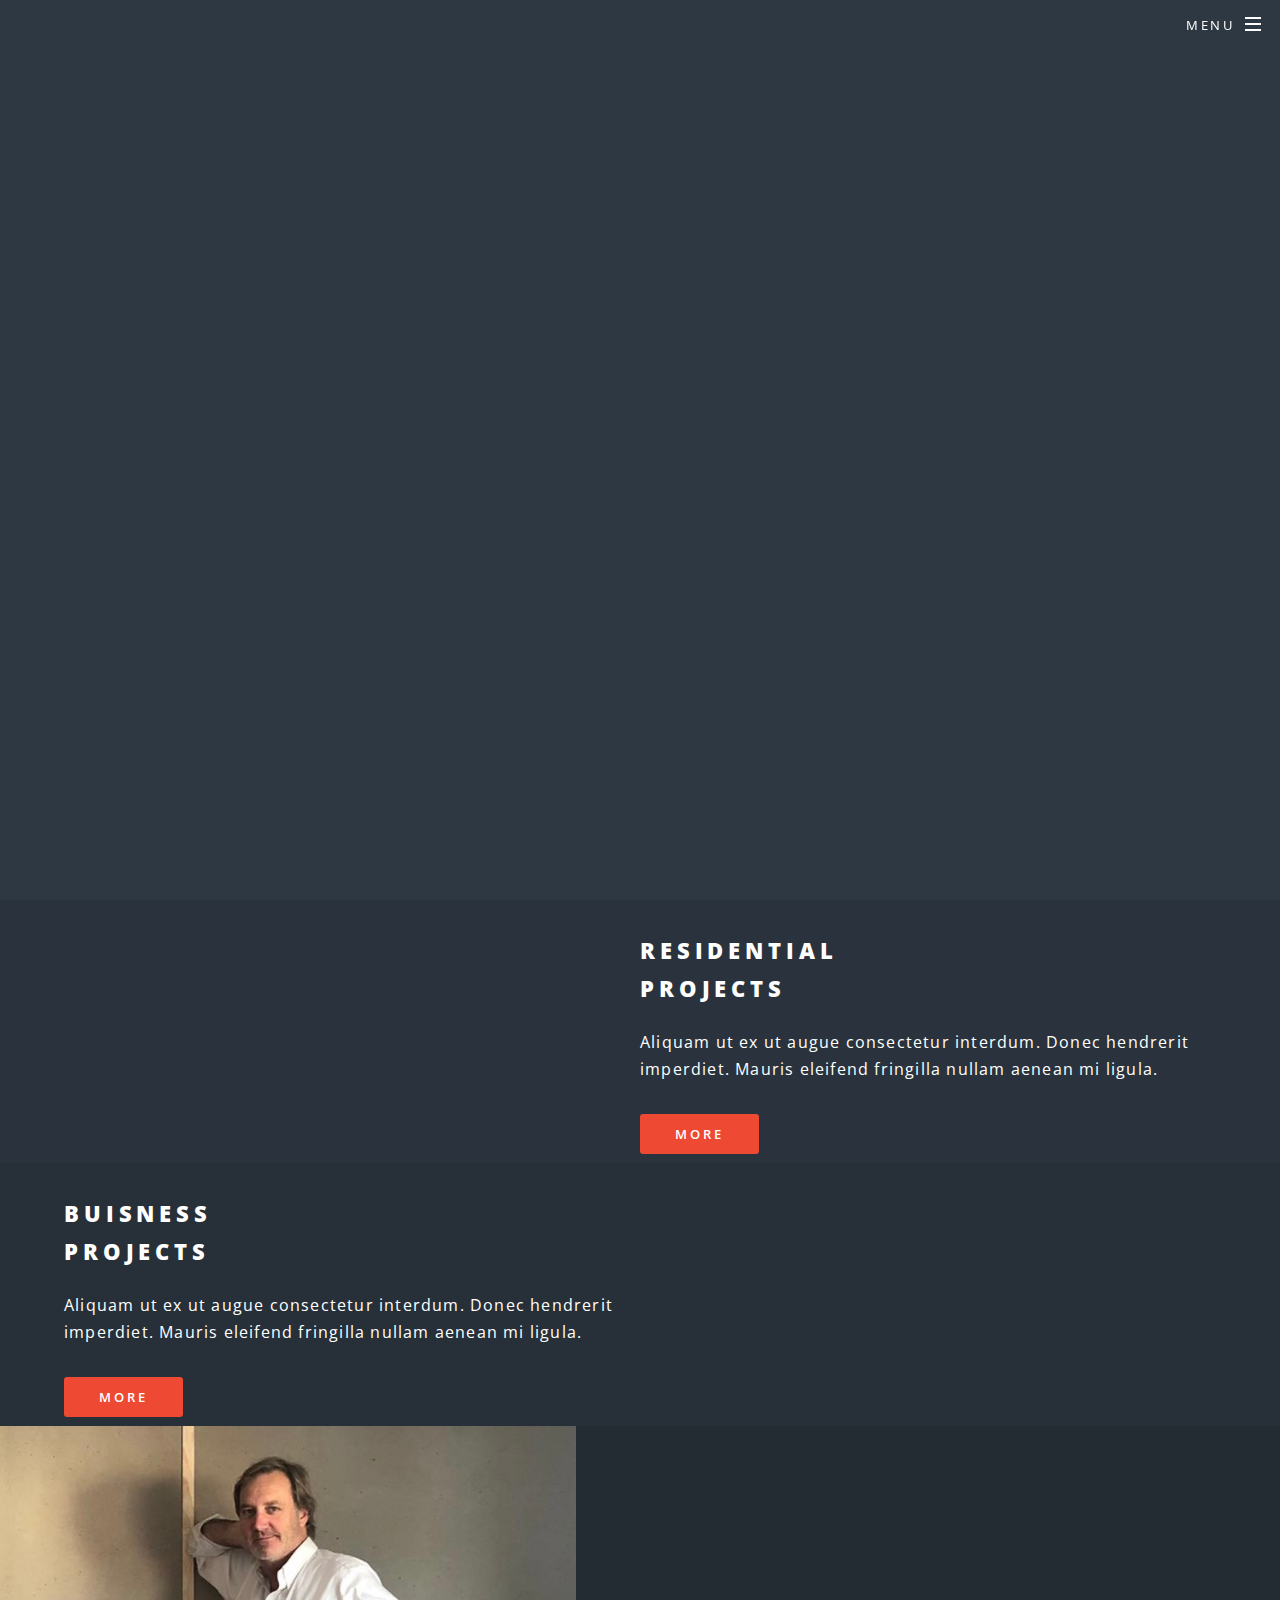
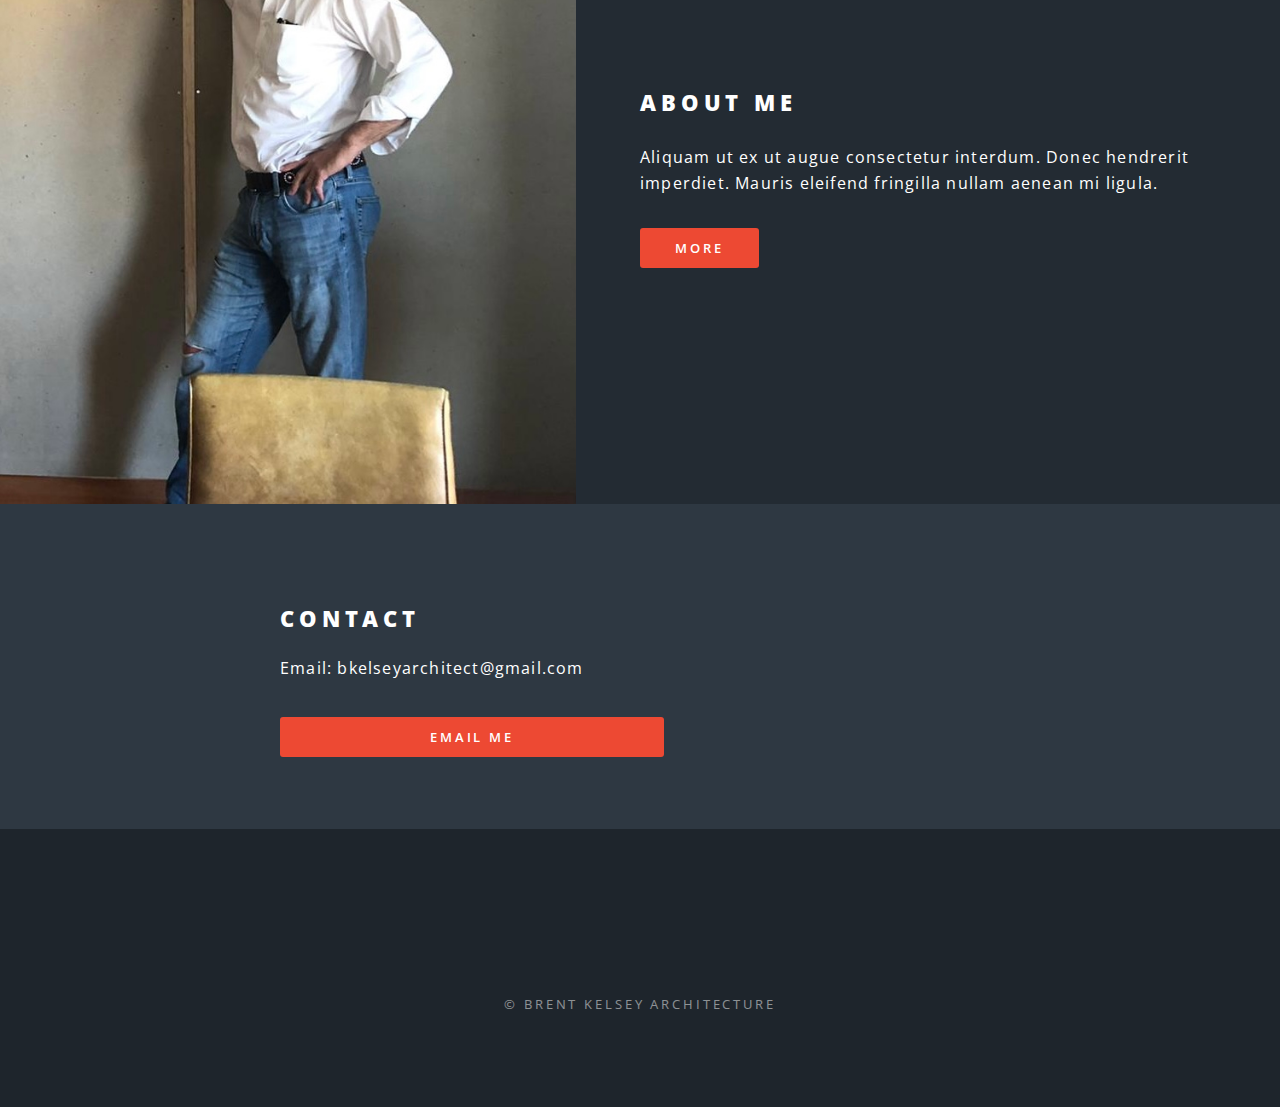
==== commit ab8a74fc: "changes" ====
--- a/index.html
+++ b/index.html
@@ -27,10 +27,9 @@
 									<div id="menu">
 										<ul>
 											<li><a href="index.html">Home</a></li>
-											<li><a href="generic.html">Generic</a></li>
-											<li><a href="elements.html">Elements</a></li>
-											<li><a href="#">Sign Up</a></li>
-											<li><a href="#">Log In</a></li>
+											<li><a href="Residential_page.html">Residential</a></li>
+											<li><a href="Residential_page.html">Commercial</a></li>
+											<li><a href="Residential_page.html">About Me</a></li>
 										</ul>
 									</div>
 								</li>
@@ -92,14 +91,10 @@
 				<!-- Footer -->
 					<footer id="footer">
 						<ul class="icons">
-							<li><a href="#" class="icon brands fa-twitter"><span class="label">Twitter</span></a></li>
-							<li><a href="#" class="icon brands fa-facebook-f"><span class="label">Facebook</span></a></li>
-							<li><a href="#" class="icon brands fa-instagram"><span class="label">Instagram</span></a></li>
-							<li><a href="#" class="icon brands fa-dribbble"><span class="label">Dribbble</span></a></li>
 							<li><a href="#" class="icon solid fa-envelope"><span class="label">Email</span></a></li>
 						</ul>
 						<ul class="copyright">
-							<li>&copy; Untitled</li><li>Design: <a href="http://html5up.net">HTML5 UP</a></li>
+							<li>&copy; Brent Kelsey Architecture</li>
 						</ul>
 					</footer>
 
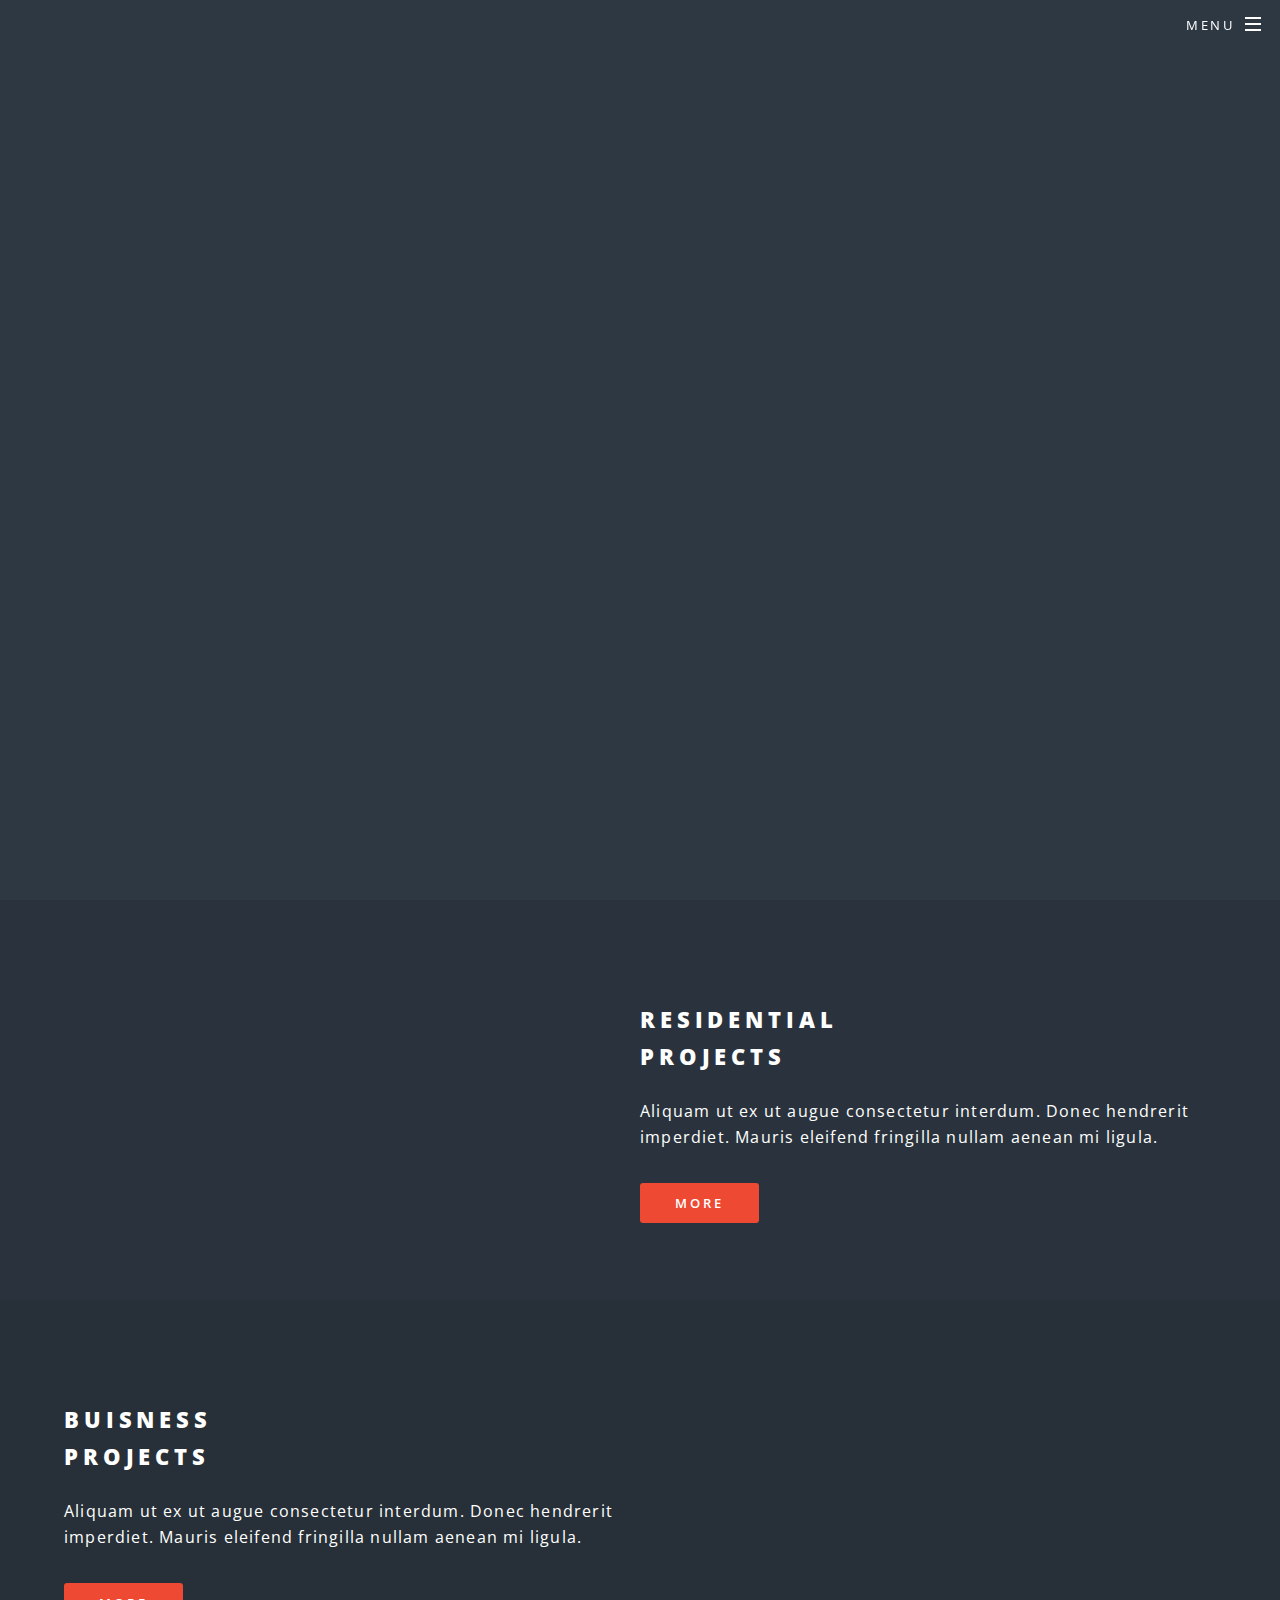
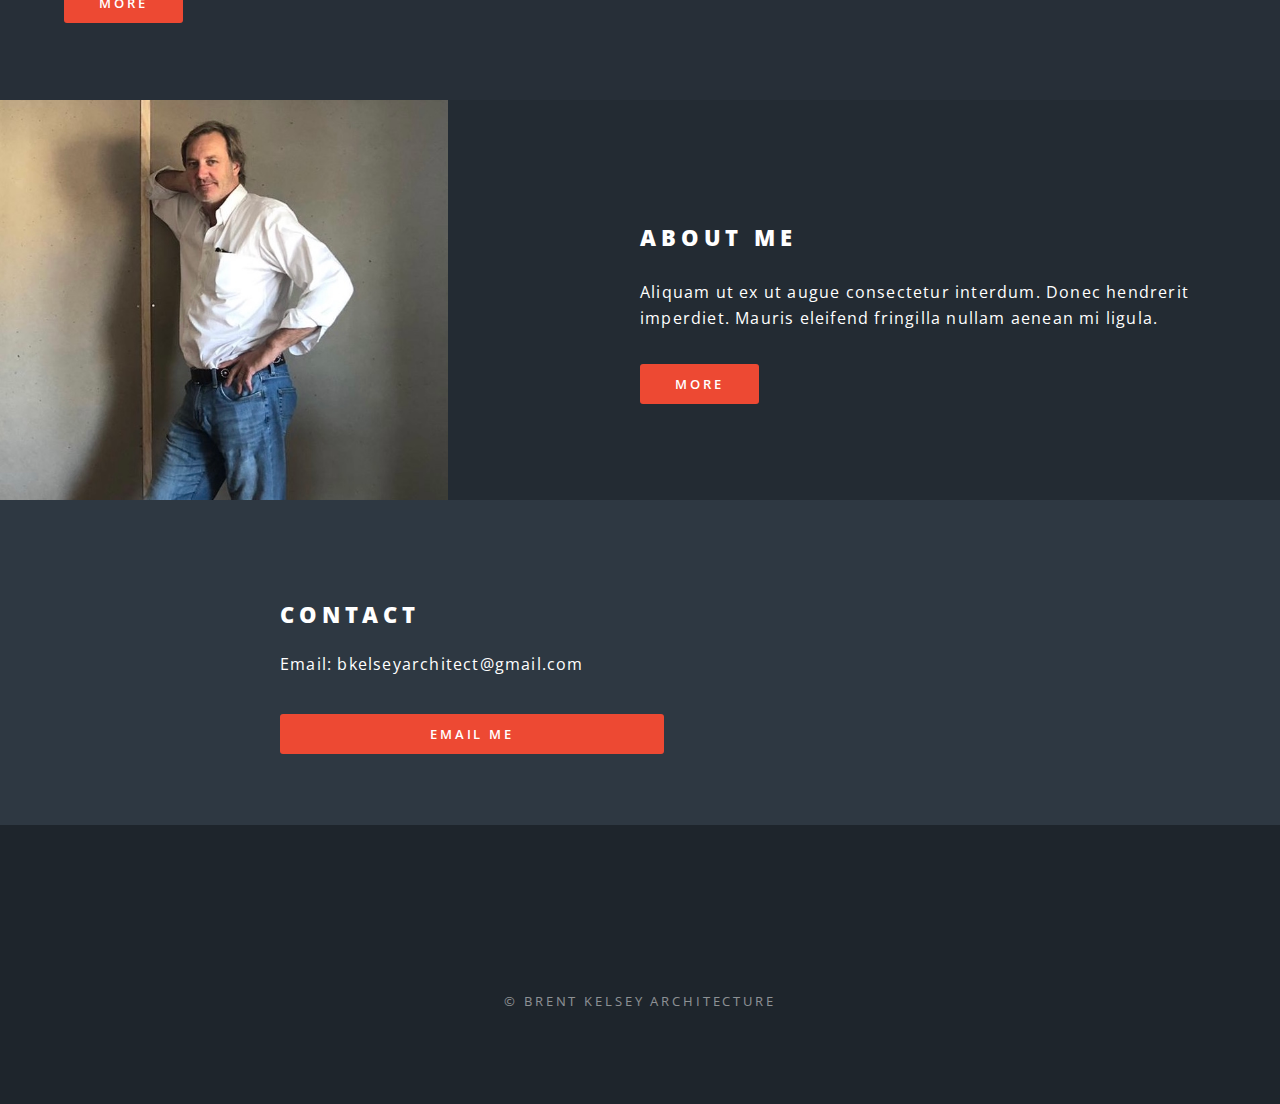
==== commit db52f38d: "edits" ====
--- a/index.html
+++ b/index.html
@@ -28,8 +28,8 @@
 										<ul>
 											<li><a href="index.html">Home</a></li>
 											<li><a href="Residential_page.html">Residential</a></li>
-											<li><a href="Residential_page.html">Commercial</a></li>
-											<li><a href="Residential_page.html">About Me</a></li>
+											<li><a href="Commercial_page.html">Commercial</a></li>
+											<li><a href="About_Me.html">About Me</a></li>
 										</ul>
 									</div>
 								</li>
@@ -53,26 +53,26 @@
 				<!-- Two -->
 					<section id="two" class="wrapper alt style2">
 						<section class="spotlight">
-							<div class="image"><img src="images/mannix/32 Kelsey s house.jpg" alt="" /></div><div class="content">
-								<h2>Residential<br />
-								Projects</h2>
+							<div class="image"><a href="Residential_page.html"><img src="images/mannix/32 Kelsey s house.jpg" alt="" style="width: auto; height: 400px;" /></a></div><div class="content">
+								<a href="Residential_page.html"><h2>Residential<br />
+								Projects</h2></a>
 								<p>Aliquam ut ex ut augue consectetur interdum. Donec hendrerit imperdiet. Mauris eleifend fringilla nullam aenean mi ligula.</p>
-								<a href="#" class="button primary small">more</a>
+								<a href="Residential_page.html" class="button primary small">more</a>
 							</div>
 						</section>
 						<section class="spotlight">
-							<div class="image"><img src="images/hotellucalayout/hotel_luca_1.jpg" alt="" /></div><div class="content">
-								<h2>Buisness<br />
-								projects</h2>
+							<div class="image"><a href="Buisness_page.html"><img src="images/hotellucalayout/hotel_luca_1.jpg" alt="" style="width: auto; height: 400px;" /></a></div><div class="content">
+								<a href="Buisness_page.html"><h2>Buisness<br />
+								projects</h2></a>
 								<p>Aliquam ut ex ut augue consectetur interdum. Donec hendrerit imperdiet. Mauris eleifend fringilla nullam aenean mi ligula.</p>
-								<a href="#" class="button primary small">more</a>
+								<a href="Buisness_page.html" class="button primary small">more</a>
 							</div>
 						</section>
 						<section class="spotlight">
-							<div class="image"><a href="elements.html"><img src="images/profilephoto.jpg" alt="" /></a></div><div class="content">
-								<a href="elements.html"><h2>About Me</h2></a>
+							<div class="image"><a href="About_Me.html"><img src="images/profilephoto_cropped.jpg" alt="" style="width: auto; height: 400px;" /></a></div><div class="content">
+								<a href="About_Me.html"><h2>About Me</h2></a>
 								<p>Aliquam ut ex ut augue consectetur interdum. Donec hendrerit imperdiet. Mauris eleifend fringilla nullam aenean mi ligula.</p>
-								<a href="#" class="button primary small">more</a>
+								<a href="About_Me.html" class="button primary small">more</a>
 							</div>
 						</section>
 					</section>
--- a/assets/css/main.css
+++ b/assets/css/main.css
@@ -3975,6 +3975,166 @@
   background-attachment: scroll;
 }
 
+/* Main_Residential*/
+
+#Main_Residential > header {
+  padding: 12em 0 10em 0;
+  background-image: -moz-linear-gradient(
+      top,
+      rgba(0, 0, 0, 0.5),
+      rgba(0, 0, 0, 0.5)
+    ),
+    url("../../images/thereservelayout/10 reserve 9.PNG");
+  background-image: -webkit-linear-gradient(
+      top,
+      rgba(0, 0, 0, 0.5),
+      rgba(0, 0, 0, 0.5)
+    ),
+    url("../../images/thereservelayout/10 reserve 9.PNG");
+  background-image: -ms-linear-gradient(
+      top,
+      rgba(0, 0, 0, 0.5),
+      rgba(0, 0, 0, 0.5)
+    ),
+    url("../../images/hotel_luca_1.jpg");
+  background-image: linear-gradient(top, rgba(0, 0, 0, 0.5), rgba(0, 0, 0, 0.5)),
+    url("../../images/thereservelayout/10 reserve 9.PNG");
+  background-attachment: fixed;
+  background-position: center center;
+  background-repeat: no-repeat;
+  background-size: cover;
+  text-align: center;
+}
+
+#Main_Residential > header h2 {
+  font-size: 1.75em;
+  margin: 0 0 0.5em 0;
+}
+
+#Main_Residential > header p {
+  color: inherit;
+  letter-spacing: 0.225em;
+  text-transform: uppercase;
+  top: 0;
+}
+
+#Main_Residential > header p a {
+  color: inherit;
+}
+
+@media screen and (max-width: 1680px) {
+  #Main_Residential > header {
+    padding: 10em 0 8em 0;
+  }
+}
+
+@media screen and (max-width: 1280px) {
+  #Main_Residential > header {
+    padding: 8em 3em 6em 3em;
+  }
+}
+
+@media screen and (max-width: 980px) {
+  #Main_Residential > header {
+    padding: 10em 3em 8em 3em;
+  }
+}
+
+@media screen and (max-width: 736px) {
+  #Main_Residential > header {
+    padding: 5em 3em 3em 3em;
+  }
+
+  #Main_Residential > header h2 {
+    font-size: 1.25em;
+    margin: 0 0 1em 0;
+  }
+}
+
+body.is-mobile #Main_Residential > header {
+  background-attachment: scroll;
+}
+
+/* Main_About_Me*/
+
+#Main_About_Me > header {
+  padding: 12em 0 10em 0;
+  background-image: -moz-linear-gradient(
+      top,
+      rgba(0, 0, 0, 0.5),
+      rgba(0, 0, 0, 0.5)
+    ),
+    url("../../images/mannix/20 Kelsey s house.jpg");
+  background-image: -webkit-linear-gradient(
+      top,
+      rgba(0, 0, 0, 0.5),
+      rgba(0, 0, 0, 0.5)
+    ),
+    url("../../images/mannix/20 Kelsey s house.jpg");
+  background-image: -ms-linear-gradient(
+      top,
+      rgba(0, 0, 0, 0.5),
+      rgba(0, 0, 0, 0.5)
+    ),
+    url("../../images/hotel_luca_1.jpg");
+  background-image: linear-gradient(top, rgba(0, 0, 0, 0.5), rgba(0, 0, 0, 0.5)),
+    url("../../images/mannix/20 Kelsey s house.jpg");
+  background-attachment: fixed;
+  background-position: center center;
+  background-repeat: no-repeat;
+  background-size: cover;
+  text-align: center;
+}
+
+#Main_About_Me > header h2 {
+  font-size: 1.75em;
+  margin: 0 0 0.5em 0;
+}
+
+#Main_About_Me > header p {
+  color: inherit;
+  letter-spacing: 0.225em;
+  text-transform: uppercase;
+  top: 0;
+}
+
+#Main_About_Me > header p a {
+  color: inherit;
+}
+
+@media screen and (max-width: 1680px) {
+  #Main_About_Me > header {
+    padding: 10em 0 8em 0;
+  }
+}
+
+@media screen and (max-width: 1280px) {
+  #Main_About_Me > header {
+    padding: 8em 3em 6em 3em;
+  }
+}
+
+@media screen and (max-width: 980px) {
+  #Main_About_Me > header {
+    padding: 10em 3em 8em 3em;
+  }
+}
+
+@media screen and (max-width: 736px) {
+  #Main_About_Me > header {
+    padding: 5em 3em 3em 3em;
+  }
+
+  #Main_About_Me > header h2 {
+    font-size: 1.25em;
+    margin: 0 0 1em 0;
+  }
+}
+
+body.is-mobile #Main_About_Me > header {
+  background-attachment: scroll;
+}
+
 /* Footer */
 
 #footer {
@@ -4046,6 +4206,86 @@
   #footer {
     padding: 3em 2em 1em 2em;
   }
+}
+
+/* Main_Buisness*/
+
+#Main_Buisness > header {
+  padding: 12em 0 10em 0;
+  background-image: -moz-linear-gradient(
+      top,
+      rgba(0, 0, 0, 0.5),
+      rgba(0, 0, 0, 0.5)
+    ),
+    url("../../images/zenyaralayout/Zenyara_1.jpg");
+  background-image: -webkit-linear-gradient(
+      top,
+      rgba(0, 0, 0, 0.5),
+      rgba(0, 0, 0, 0.5)
+    ),
+    url("../../images/zenyaralayout/Zenyara_1.jpg");
+  background-image: -ms-linear-gradient(
+      top,
+      rgba(0, 0, 0, 0.5),
+      rgba(0, 0, 0, 0.5)
+    ),
+    url("../../images/hotel_luca_1.jpg");
+  background-image: linear-gradient(top, rgba(0, 0, 0, 0.5), rgba(0, 0, 0, 0.5)),
+    url("../../images/zenyaralayout/Zenyara_1.jpg");
+  background-attachment: fixed;
+  background-position: bottom center;
+  background-repeat: no-repeat;
+  background-size: cover;
+  text-align: center;
+}
+
+#Main_Buisness > header h2 {
+  font-size: 1.75em;
+  margin: 0 0 0.5em 0;
+}
+
+#Main_Buisness > header p {
+  color: inherit;
+  letter-spacing: 0.225em;
+  text-transform: uppercase;
+  top: 0;
+}
+
+#Main_Buisness > header p a {
+  color: inherit;
+}
+
+@media screen and (max-width: 1680px) {
+  #Main_Buisness > header {
+    padding: 10em 0 8em 0;
+  }
+}
+
+@media screen and (max-width: 1280px) {
+  #Main_Buisness > header {
+    padding: 8em 3em 6em 3em;
+  }
+}
+
+@media screen and (max-width: 980px) {
+  #Main_Buisness > header {
+    padding: 10em 3em 8em 3em;
+  }
+}
+
+@media screen and (max-width: 736px) {
+  #Main_Buisness > header {
+    padding: 5em 3em 3em 3em;
+  }
+
+  #Main_Buisness > header h2 {
+    font-size: 1.25em;
+    margin: 0 0 1em 0;
+  }
+}
+
+body.is-mobile #Main_Buisness > header {
+  background-attachment: scroll;
 }
 
 /* Landing */
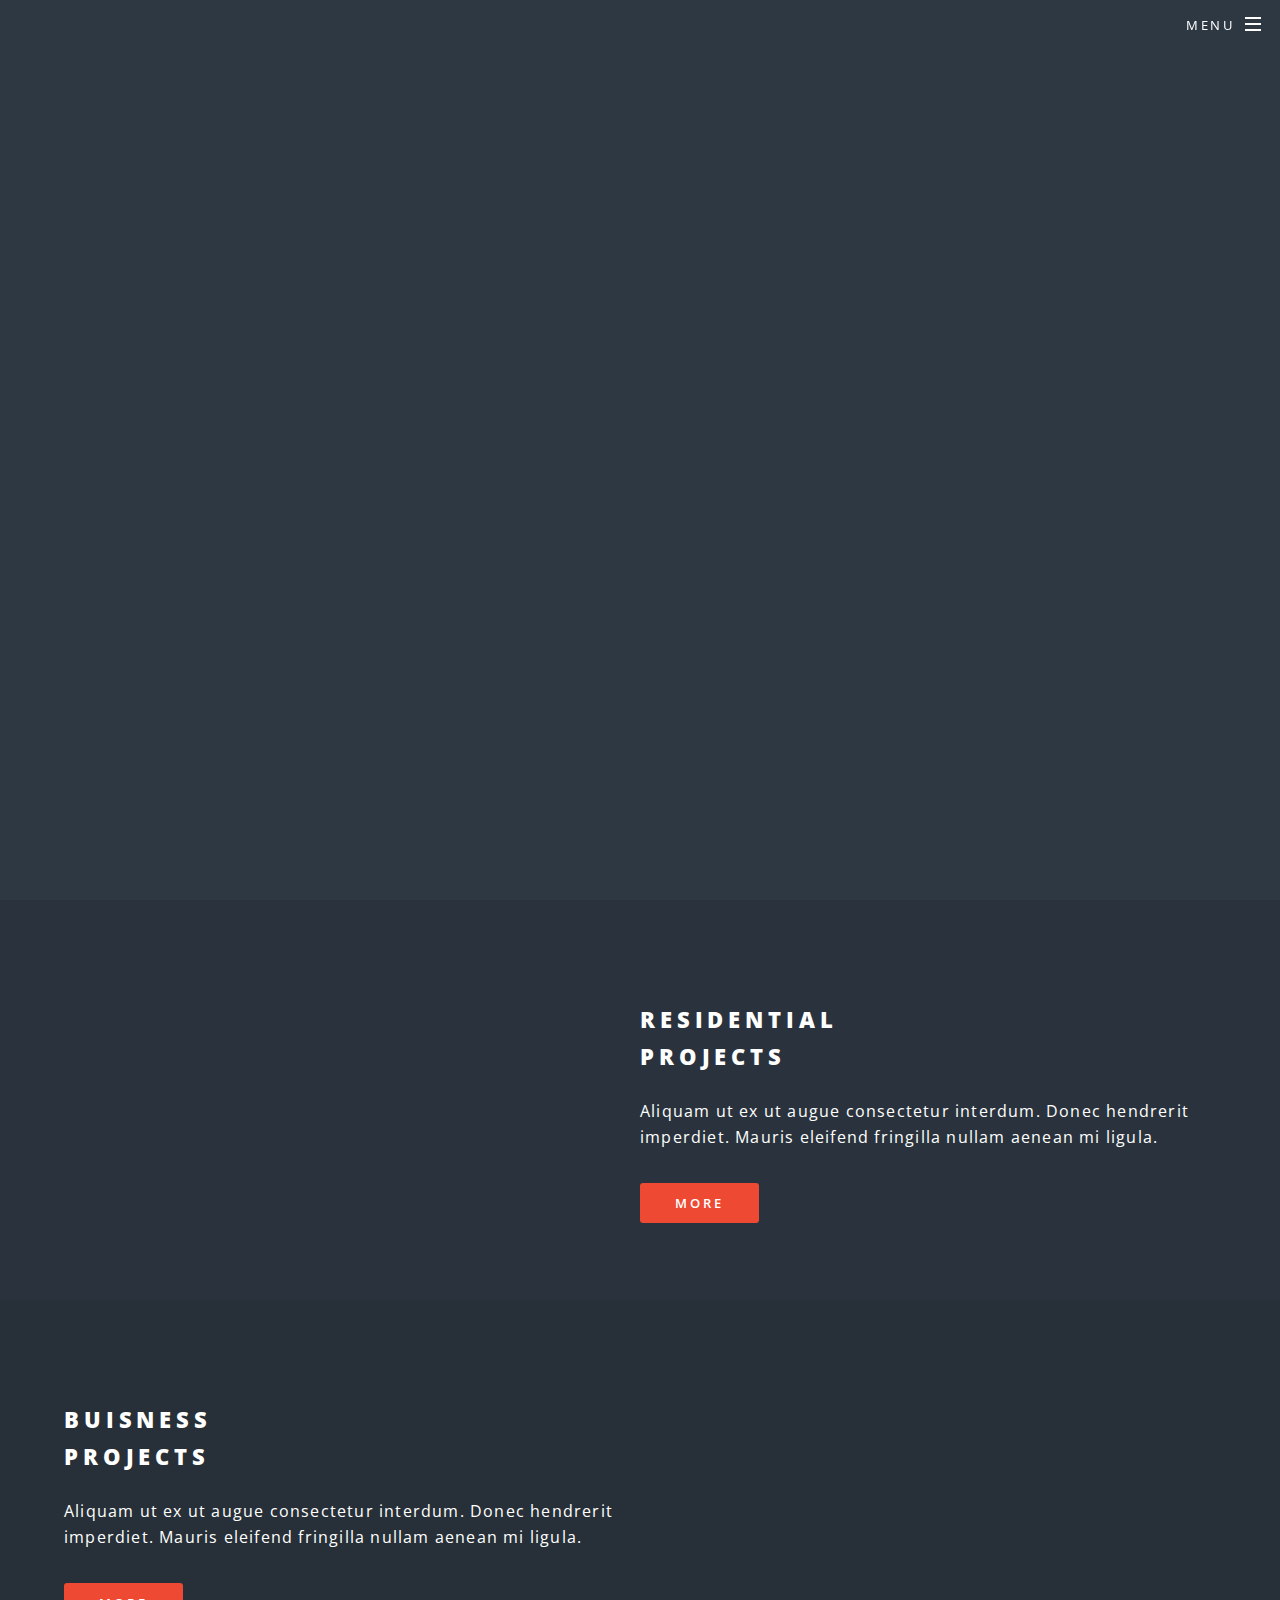
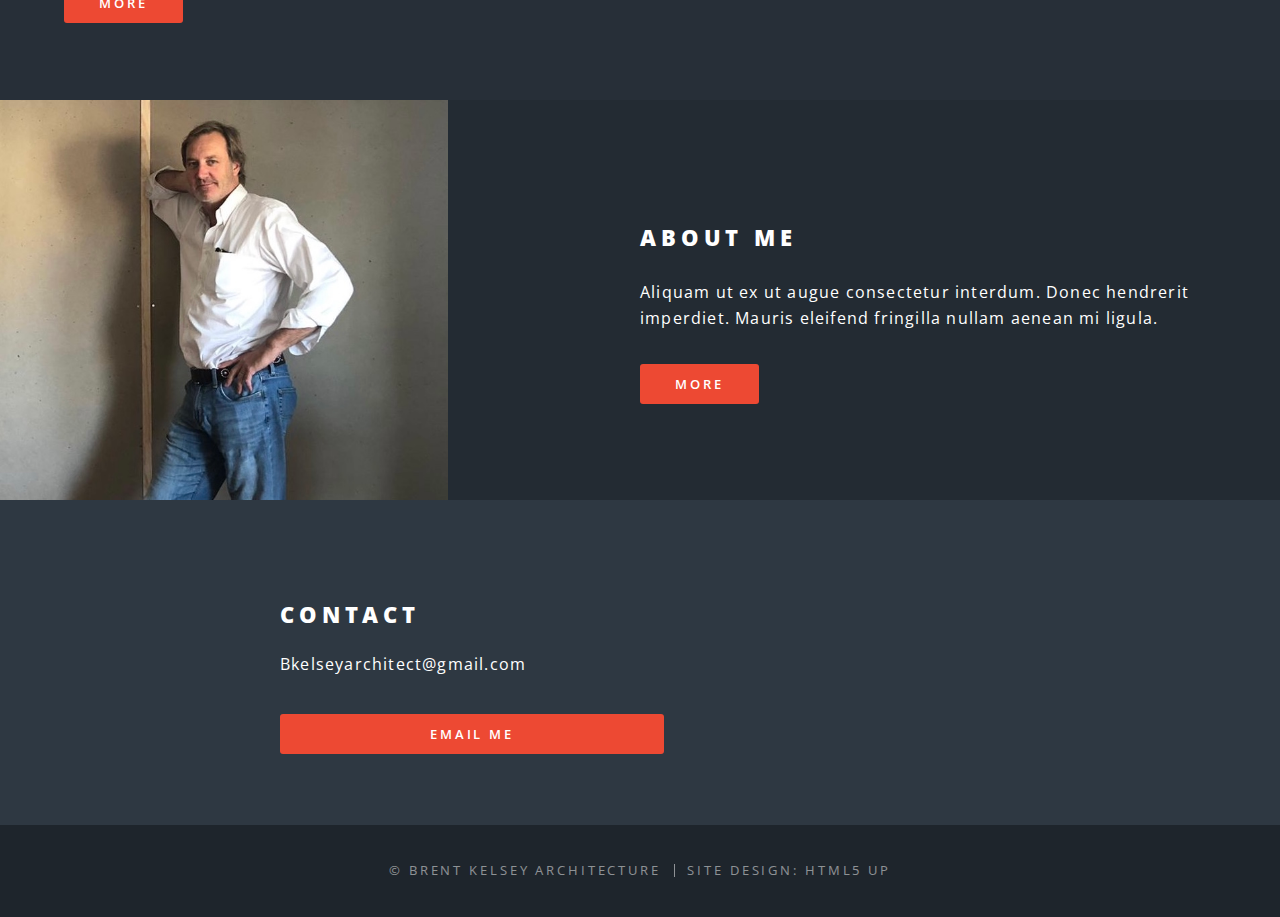
==== commit 744bb7be: "updates" ====
--- a/index.html
+++ b/index.html
@@ -83,18 +83,16 @@
 						<div class="inner">
 							<header>
 								<h2>Contact</h2>
-								<p>Email: bkelseyarchitect@gmail.com</p><a href="#" class="button fit primary">Email Me</a>
+								<p>Bkelseyarchitect@gmail.com</p><a href="#" class="button fit primary">Email Me</a>
 							</header>
 						</div>
 					</section>
 
 				<!-- Footer -->
 					<footer id="footer">
-						<ul class="icons">
-							<li><a href="#" class="icon solid fa-envelope"><span class="label">Email</span></a></li>
-						</ul>
+			
 						<ul class="copyright">
-							<li>&copy; Brent Kelsey Architecture</li>
+							<li>&copy; Brent Kelsey Architecture</li><li>Site Design: HTML5 UP</li>
 						</ul>
 					</footer>
 
--- a/assets/css/main.css
+++ b/assets/css/main.css
@@ -3996,7 +3996,7 @@
       rgba(0, 0, 0, 0.5),
       rgba(0, 0, 0, 0.5)
     ),
-    url("../../images/hotel_luca_1.jpg");
+    url("../../images/thereservelayout/10 reserve 9.PN");
   background-image: linear-gradient(top, rgba(0, 0, 0, 0.5), rgba(0, 0, 0, 0.5)),
     url("../../images/thereservelayout/10 reserve 9.PNG");
   background-attachment: fixed;
@@ -4138,7 +4138,7 @@
 /* Footer */
 
 #footer {
-  padding: 6em 0 4em 0;
+  padding: 2em 0 0.5em 0;
   background-color: #1d242a;
   text-align: center;
 }
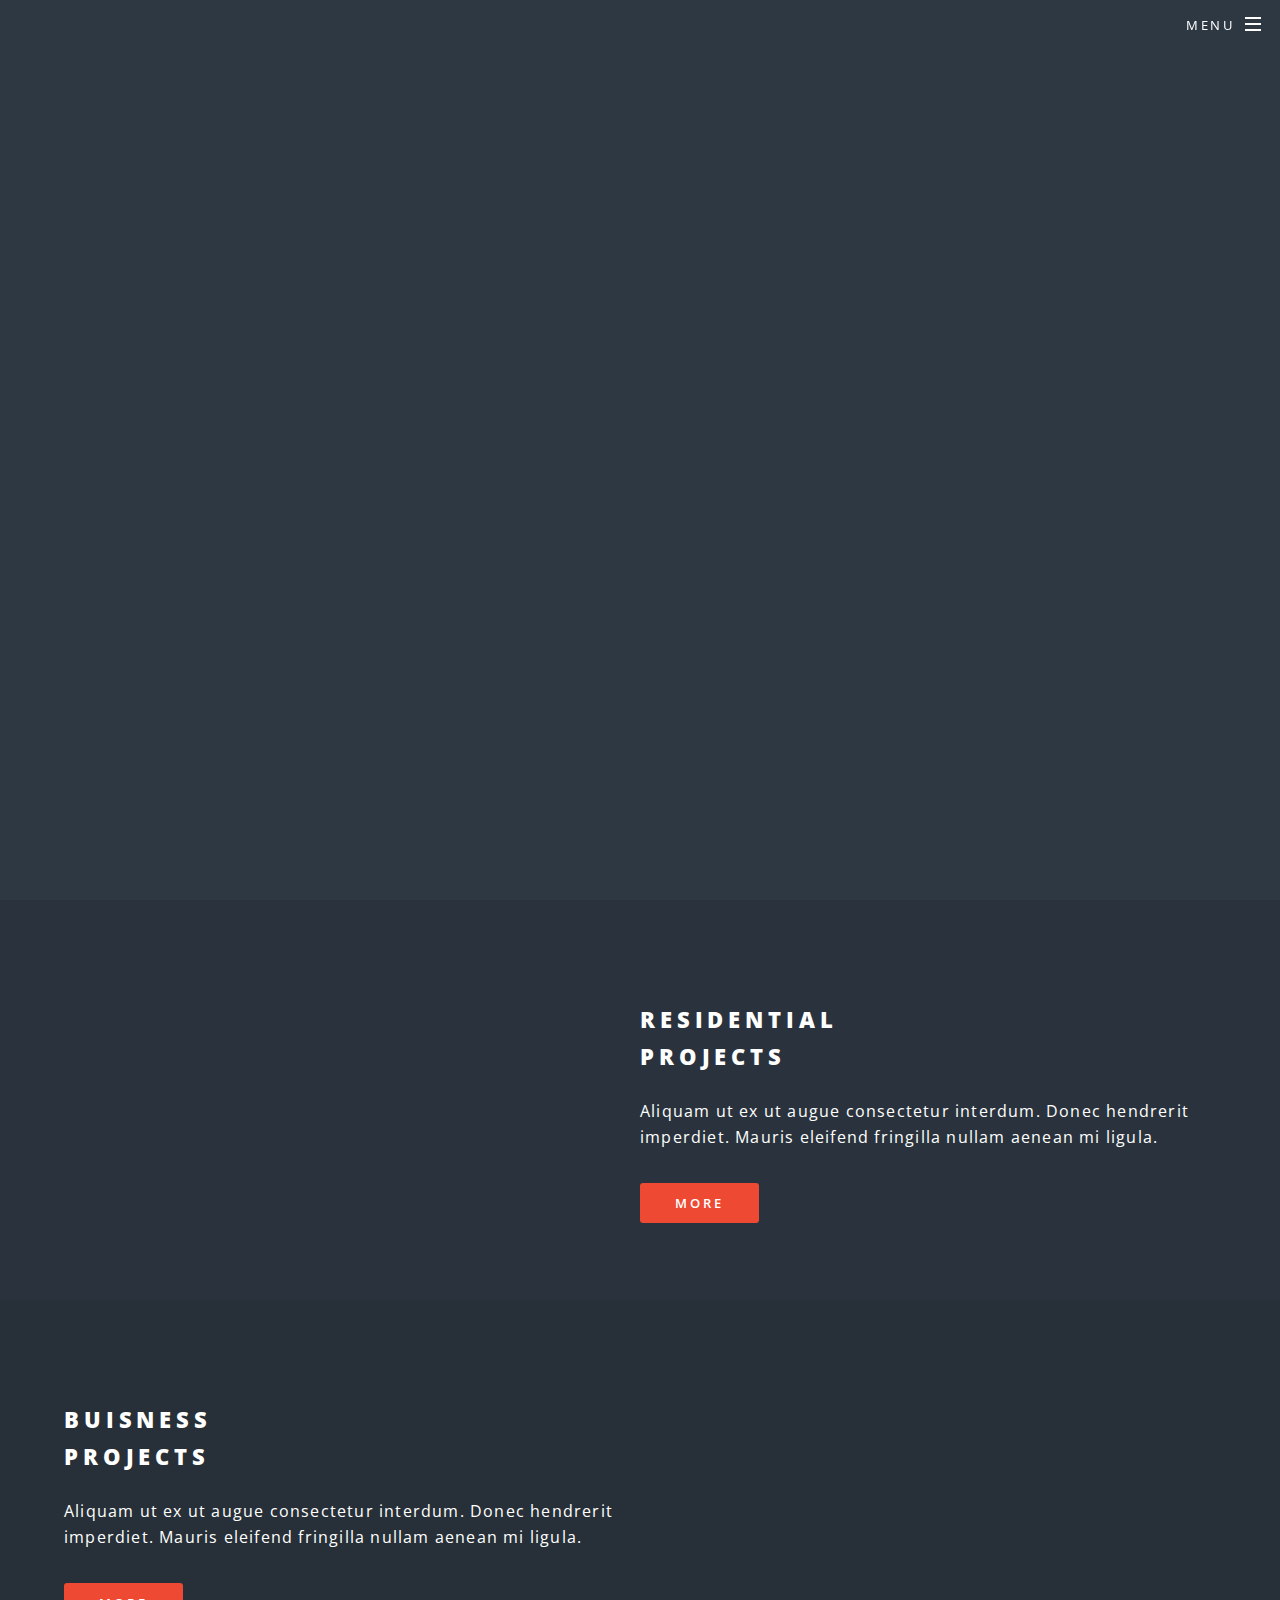
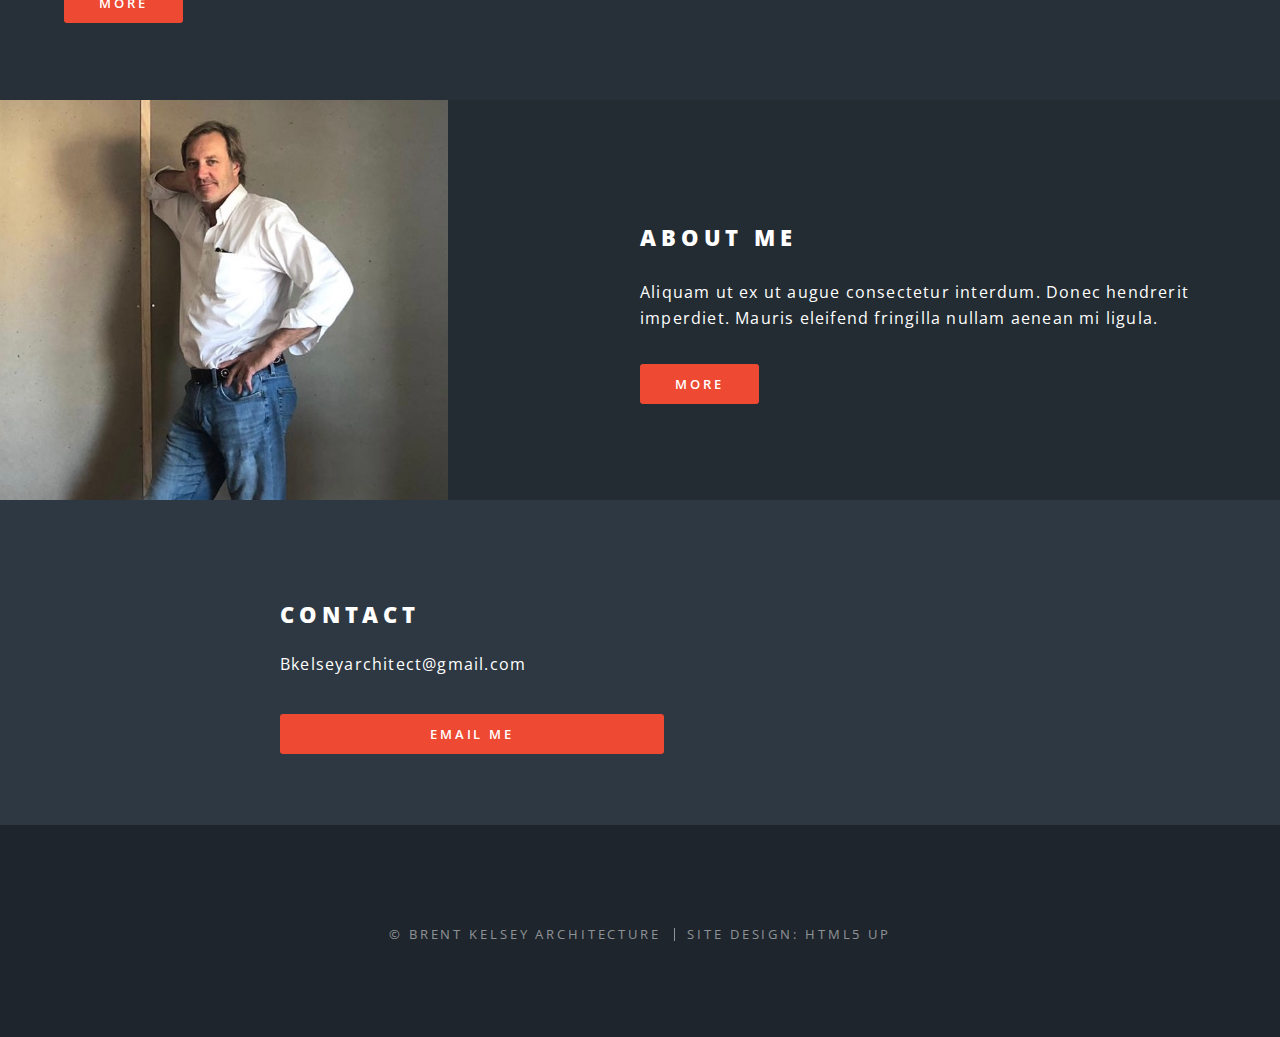
==== commit 9c8f2958: "asdf" ====
--- a/index.html
+++ b/index.html
@@ -52,6 +52,10 @@
 
 				<!-- Two -->
 					<section id="two" class="wrapper alt style2">
+			
+
+				
+					
 						<section class="spotlight">
 							<div class="image"><a href="Residential_page.html"><img src="images/mannix/32 Kelsey s house.jpg" alt="" style="width: auto; height: 400px;" /></a></div><div class="content">
 								<a href="Residential_page.html"><h2>Residential<br />
@@ -95,7 +99,6 @@
 							<li>&copy; Brent Kelsey Architecture</li><li>Site Design: HTML5 UP</li>
 						</ul>
 					</footer>
-
 			</div>
 
 		<!-- Scripts -->
--- a/assets/css/main.css
+++ b/assets/css/main.css
@@ -2878,7 +2878,7 @@
 }
 
 .wrapper > .inner {
-  width: 60em;
+  width: 50em;
   margin: 0 auto;
 }
 
@@ -3904,21 +3904,21 @@
       rgba(0, 0, 0, 0.5),
       rgba(0, 0, 0, 0.5)
     ),
-    url("../../images/mannix/35\ Kelsey\ s\ house.jpg");
+    url("../../images/banner.jpg");
   background-image: -webkit-linear-gradient(
       top,
       rgba(0, 0, 0, 0.5),
       rgba(0, 0, 0, 0.5)
     ),
-    url("../../images/mannix/35\ Kelsey\ s\ house.jpg");
+    url("../../images/banner.jpg");
   background-image: -ms-linear-gradient(
       top,
       rgba(0, 0, 0, 0.5),
       rgba(0, 0, 0, 0.5)
     ),
-    url("../../images/mannix/35\ Kelsey\ s\ house.jpg");
+    url("../../images/banner.jpg");
   background-image: linear-gradient(top, rgba(0, 0, 0, 0.5), rgba(0, 0, 0, 0.5)),
-    url("../../images/mannix/35\ Kelsey\ s\ house.jpg");
+    url("../../images/banner.jpg");
   background-attachment: fixed;
   background-position: center center;
   background-repeat: no-repeat;
@@ -3975,170 +3975,10 @@
   background-attachment: scroll;
 }
 
-/* Main_Residential*/
-
-#Main_Residential > header {
-  padding: 12em 0 10em 0;
-  background-image: -moz-linear-gradient(
-      top,
-      rgba(0, 0, 0, 0.5),
-      rgba(0, 0, 0, 0.5)
-    ),
-    url("../../images/thereservelayout/10 reserve 9.PNG");
-  background-image: -webkit-linear-gradient(
-      top,
-      rgba(0, 0, 0, 0.5),
-      rgba(0, 0, 0, 0.5)
-    ),
-    url("../../images/thereservelayout/10 reserve 9.PNG");
-  background-image: -ms-linear-gradient(
-      top,
-      rgba(0, 0, 0, 0.5),
-      rgba(0, 0, 0, 0.5)
-    ),
-    url("../../images/thereservelayout/10 reserve 9.PN");
-  background-image: linear-gradient(top, rgba(0, 0, 0, 0.5), rgba(0, 0, 0, 0.5)),
-    url("../../images/thereservelayout/10 reserve 9.PNG");
-  background-attachment: fixed;
-  background-position: center center;
-  background-repeat: no-repeat;
-  background-size: cover;
-  text-align: center;
-}
-
-#Main_Residential > header h2 {
-  font-size: 1.75em;
-  margin: 0 0 0.5em 0;
-}
-
-#Main_Residential > header p {
-  color: inherit;
-  letter-spacing: 0.225em;
-  text-transform: uppercase;
-  top: 0;
-}
-
-#Main_Residential > header p a {
-  color: inherit;
-}
-
-@media screen and (max-width: 1680px) {
-  #Main_Residential > header {
-    padding: 10em 0 8em 0;
-  }
-}
-
-@media screen and (max-width: 1280px) {
-  #Main_Residential > header {
-    padding: 8em 3em 6em 3em;
-  }
-}
-
-@media screen and (max-width: 980px) {
-  #Main_Residential > header {
-    padding: 10em 3em 8em 3em;
-  }
-}
-
-@media screen and (max-width: 736px) {
-  #Main_Residential > header {
-    padding: 5em 3em 3em 3em;
-  }
-
-  #Main_Residential > header h2 {
-    font-size: 1.25em;
-    margin: 0 0 1em 0;
-  }
-}
-
-body.is-mobile #Main_Residential > header {
-  background-attachment: scroll;
-}
-
-/* Main_About_Me*/
-
-#Main_About_Me > header {
-  padding: 12em 0 10em 0;
-  background-image: -moz-linear-gradient(
-      top,
-      rgba(0, 0, 0, 0.5),
-      rgba(0, 0, 0, 0.5)
-    ),
-    url("../../images/mannix/20 Kelsey s house.jpg");
-  background-image: -webkit-linear-gradient(
-      top,
-      rgba(0, 0, 0, 0.5),
-      rgba(0, 0, 0, 0.5)
-    ),
-    url("../../images/mannix/20 Kelsey s house.jpg");
-  background-image: -ms-linear-gradient(
-      top,
-      rgba(0, 0, 0, 0.5),
-      rgba(0, 0, 0, 0.5)
-    ),
-    url("../../images/hotel_luca_1.jpg");
-  background-image: linear-gradient(top, rgba(0, 0, 0, 0.5), rgba(0, 0, 0, 0.5)),
-    url("../../images/mannix/20 Kelsey s house.jpg");
-  background-attachment: fixed;
-  background-position: center center;
-  background-repeat: no-repeat;
-  background-size: cover;
-  text-align: center;
-}
-
-#Main_About_Me > header h2 {
-  font-size: 1.75em;
-  margin: 0 0 0.5em 0;
-}
-
-#Main_About_Me > header p {
-  color: inherit;
-  letter-spacing: 0.225em;
-  text-transform: uppercase;
-  top: 0;
-}
-
-#Main_About_Me > header p a {
-  color: inherit;
-}
-
-@media screen and (max-width: 1680px) {
-  #Main_About_Me > header {
-    padding: 10em 0 8em 0;
-  }
-}
-
-@media screen and (max-width: 1280px) {
-  #Main_About_Me > header {
-    padding: 8em 3em 6em 3em;
-  }
-}
-
-@media screen and (max-width: 980px) {
-  #Main_About_Me > header {
-    padding: 10em 3em 8em 3em;
-  }
-}
-
-@media screen and (max-width: 736px) {
-  #Main_About_Me > header {
-    padding: 5em 3em 3em 3em;
-  }
-
-  #Main_About_Me > header h2 {
-    font-size: 1.25em;
-    margin: 0 0 1em 0;
-  }
-}
-
-body.is-mobile #Main_About_Me > header {
-  background-attachment: scroll;
-}
-
 /* Footer */
 
 #footer {
-  padding: 2em 0 0.5em 0;
+  padding: 6em 0 4em 0;
   background-color: #1d242a;
   text-align: center;
 }
@@ -4208,86 +4048,6 @@
   }
 }
 
-/* Main_Buisness*/
-
-#Main_Buisness > header {
-  padding: 12em 0 10em 0;
-  background-image: -moz-linear-gradient(
-      top,
-      rgba(0, 0, 0, 0.5),
-      rgba(0, 0, 0, 0.5)
-    ),
-    url("../../images/zenyaralayout/Zenyara_1.jpg");
-  background-image: -webkit-linear-gradient(
-      top,
-      rgba(0, 0, 0, 0.5),
-      rgba(0, 0, 0, 0.5)
-    ),
-    url("../../images/zenyaralayout/Zenyara_1.jpg");
-  background-image: -ms-linear-gradient(
-      top,
-      rgba(0, 0, 0, 0.5),
-      rgba(0, 0, 0, 0.5)
-    ),
-    url("../../images/hotel_luca_1.jpg");
-  background-image: linear-gradient(top, rgba(0, 0, 0, 0.5), rgba(0, 0, 0, 0.5)),
-    url("../../images/zenyaralayout/Zenyara_1.jpg");
-  background-attachment: fixed;
-  background-position: bottom center;
-  background-repeat: no-repeat;
-  background-size: cover;
-  text-align: center;
-}
-
-#Main_Buisness > header h2 {
-  font-size: 1.75em;
-  margin: 0 0 0.5em 0;
-}
-
-#Main_Buisness > header p {
-  color: inherit;
-  letter-spacing: 0.225em;
-  text-transform: uppercase;
-  top: 0;
-}
-
-#Main_Buisness > header p a {
-  color: inherit;
-}
-
-@media screen and (max-width: 1680px) {
-  #Main_Buisness > header {
-    padding: 10em 0 8em 0;
-  }
-}
-
-@media screen and (max-width: 1280px) {
-  #Main_Buisness > header {
-    padding: 8em 3em 6em 3em;
-  }
-}
-
-@media screen and (max-width: 980px) {
-  #Main_Buisness > header {
-    padding: 10em 3em 8em 3em;
-  }
-}
-
-@media screen and (max-width: 736px) {
-  #Main_Buisness > header {
-    padding: 5em 3em 3em 3em;
-  }
-
-  #Main_Buisness > header h2 {
-    font-size: 1.25em;
-    margin: 0 0 1em 0;
-  }
-}
-
-body.is-mobile #Main_Buisness > header {
-  background-attachment: scroll;
-}
-
 /* Landing */
 
 body.landing #page-wrapper {
@@ -4296,21 +4056,21 @@
       rgba(0, 0, 0, 0.5),
       rgba(0, 0, 0, 0.5)
     ),
-    url("../../images/mannix/35\ Kelsey\ s\ house.jpg");
+    url("../../images/banner.jpg");
   background-image: -webkit-linear-gradient(
       top,
       rgba(0, 0, 0, 0.5),
       rgba(0, 0, 0, 0.5)
     ),
-    url("../../images/mannix/35\ Kelsey\ s\ house.jpg");
+    url("../../images/banner.jpg");
   background-image: -ms-linear-gradient(
       top,
       rgba(0, 0, 0, 0.5),
       rgba(0, 0, 0, 0.5)
     ),
-    url("../../images/mannix/35\ Kelsey\ s\ house.jpg");
+    url("../../images/banner.jpg");
   background-image: linear-gradient(top, rgba(0, 0, 0, 0.5), rgba(0, 0, 0, 0.5)),
-    url("../../images/35\ Kelsey\ s\ house.jpg");
+    url("../../images/banner.jpg");
   background-attachment: fixed;
   background-position: center center;
   background-repeat: no-repeat;
@@ -4333,21 +4093,21 @@
       rgba(0, 0, 0, 0.5),
       rgba(0, 0, 0, 0.5)
     ),
-    url("../../images/mannix/35\ Kelsey\ s\ house.jpg");
+    url("../../images/banner.jpg");
   background-image: -webkit-linear-gradient(
       top,
       rgba(0, 0, 0, 0.5),
       rgba(0, 0, 0, 0.5)
     ),
-    url("../../images/mannix/35\ Kelsey\ s\ house.jpg");
+    url("../../images/banner.jpg");
   background-image: -ms-linear-gradient(
       top,
       rgba(0, 0, 0, 0.5),
       rgba(0, 0, 0, 0.5)
     ),
-    url("../../images/mannix/35\ Kelsey\ s\ house.jpg");
+    url("../../images/banner.jpg");
   background-image: linear-gradient(top, rgba(0, 0, 0, 0.5), rgba(0, 0, 0, 0.5)),
-    url("../../images/mannix/35\ Kelsey\ s\ house.jpg");
+    url("../../images/banner.jpg");
   background-position: center center;
   background-repeat: no-repeat;
   background-size: cover;
@@ -4356,3 +4116,62 @@
 body.is-mobile.landing #footer {
   background-color: #1d242a;
 }
+
+/* Style the Image Used to Trigger the Modal */
+img {
+  border-radius: 5px;
+  cursor: pointer;
+  transition: 0.3s;
+}
+
+img:hover {
+  opacity: 0.7;
+}
+
+/* The Modal (background) */
+#image-viewer {
+  display: none;
+  position: fixed;
+  z-index: 1;
+  padding-top: 100px;
+  left: 0;
+  top: 0;
+  width: 100%;
+  height: 100%;
+  overflow: auto;
+  background-color: rgb(0, 0, 0);
+  background-color: rgba(0, 0, 0, 0.9);
+}
+.modal-content {
+  margin: auto;
+  display: block;
+  width: 80%;
+  max-width: 700px;
+}
+.modal-content {
+  animation-name: zoom;
+  animation-duration: 0.6s;
+}
+@keyframes zoom {
+  from {
+    transform: scale(0);
+  }
+  to {
+    transform: scale(1);
+  }
+}
+#image-viewer .close {
+  position: absolute;
+  top: 15px;
+  right: 35px;
+  color: #f1f1f1;
+  font-size: 40px;
+  font-weight: bold;
+  transition: 0.3s;
+}
+#image-viewer .close:hover,
+#image-viewer .close:focus {
+  color: #bbb;
+  text-decoration: none;
+  cursor: pointer;
+}
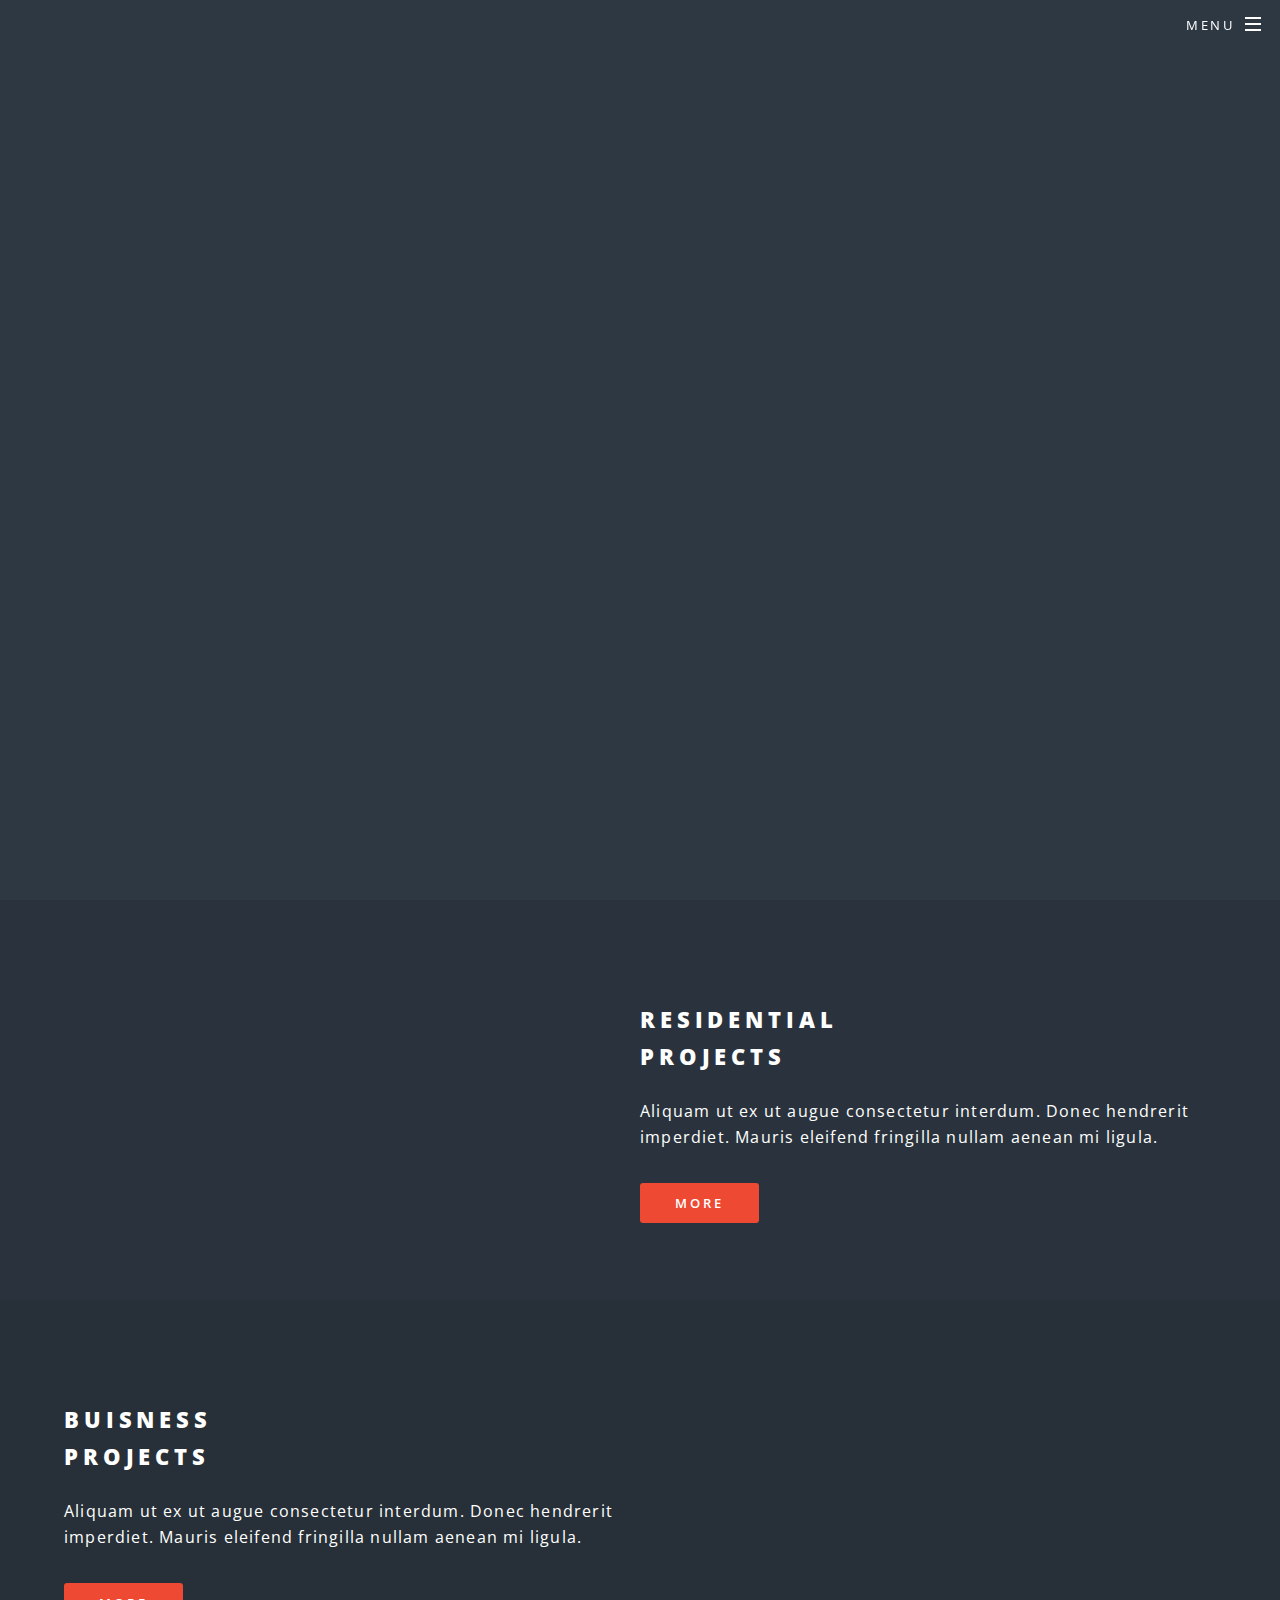
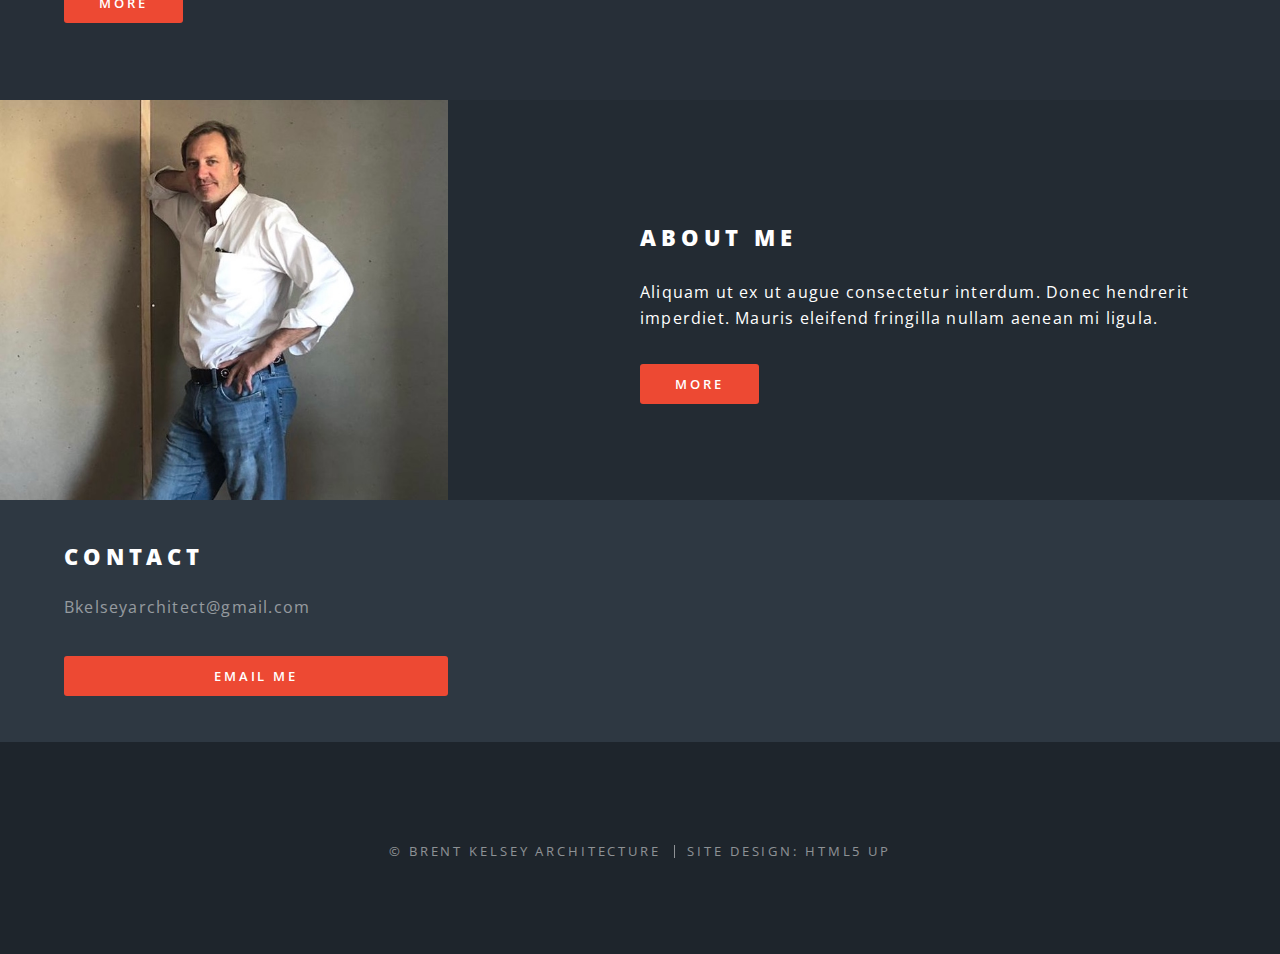
==== commit 4933d3be: "s" ====
--- a/index.html
+++ b/index.html
@@ -19,7 +19,7 @@
 
 				<!-- Header -->
 					<header id="header" class="alt">
-						<h1><a href="index.html">Spectral</a></h1>
+						<h1><a href="index.html">Brent Kelsey Architecture</a></h1>
 						<nav id="nav">
 							<ul>
 								<li class="special">
@@ -83,7 +83,7 @@
 
 
 				<!-- CTA -->
-					<section id="cta" class="wrapper style4">
+					<section class="wrapper style4" style="padding: 3% 0 3% 0; margin: 0 0 0 0">
 						<div class="inner">
 							<header>
 								<h2>Contact</h2>
